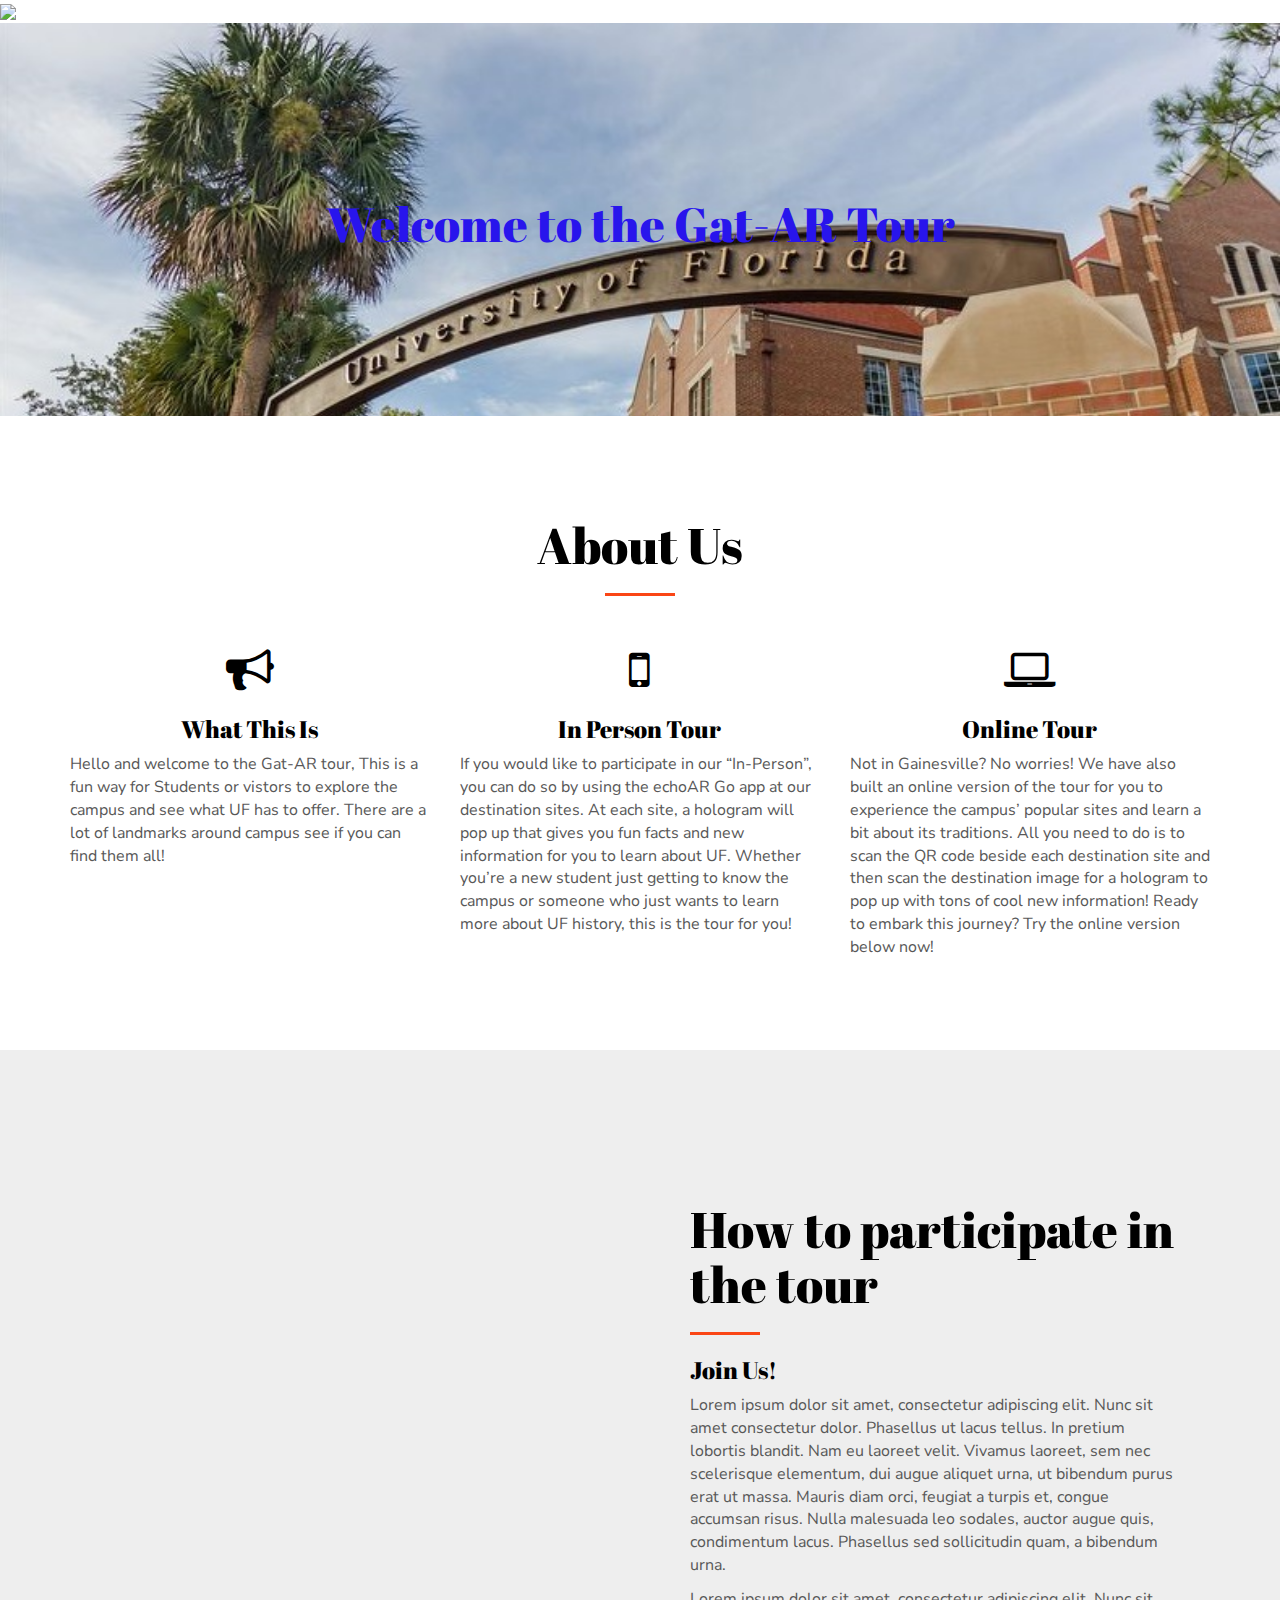
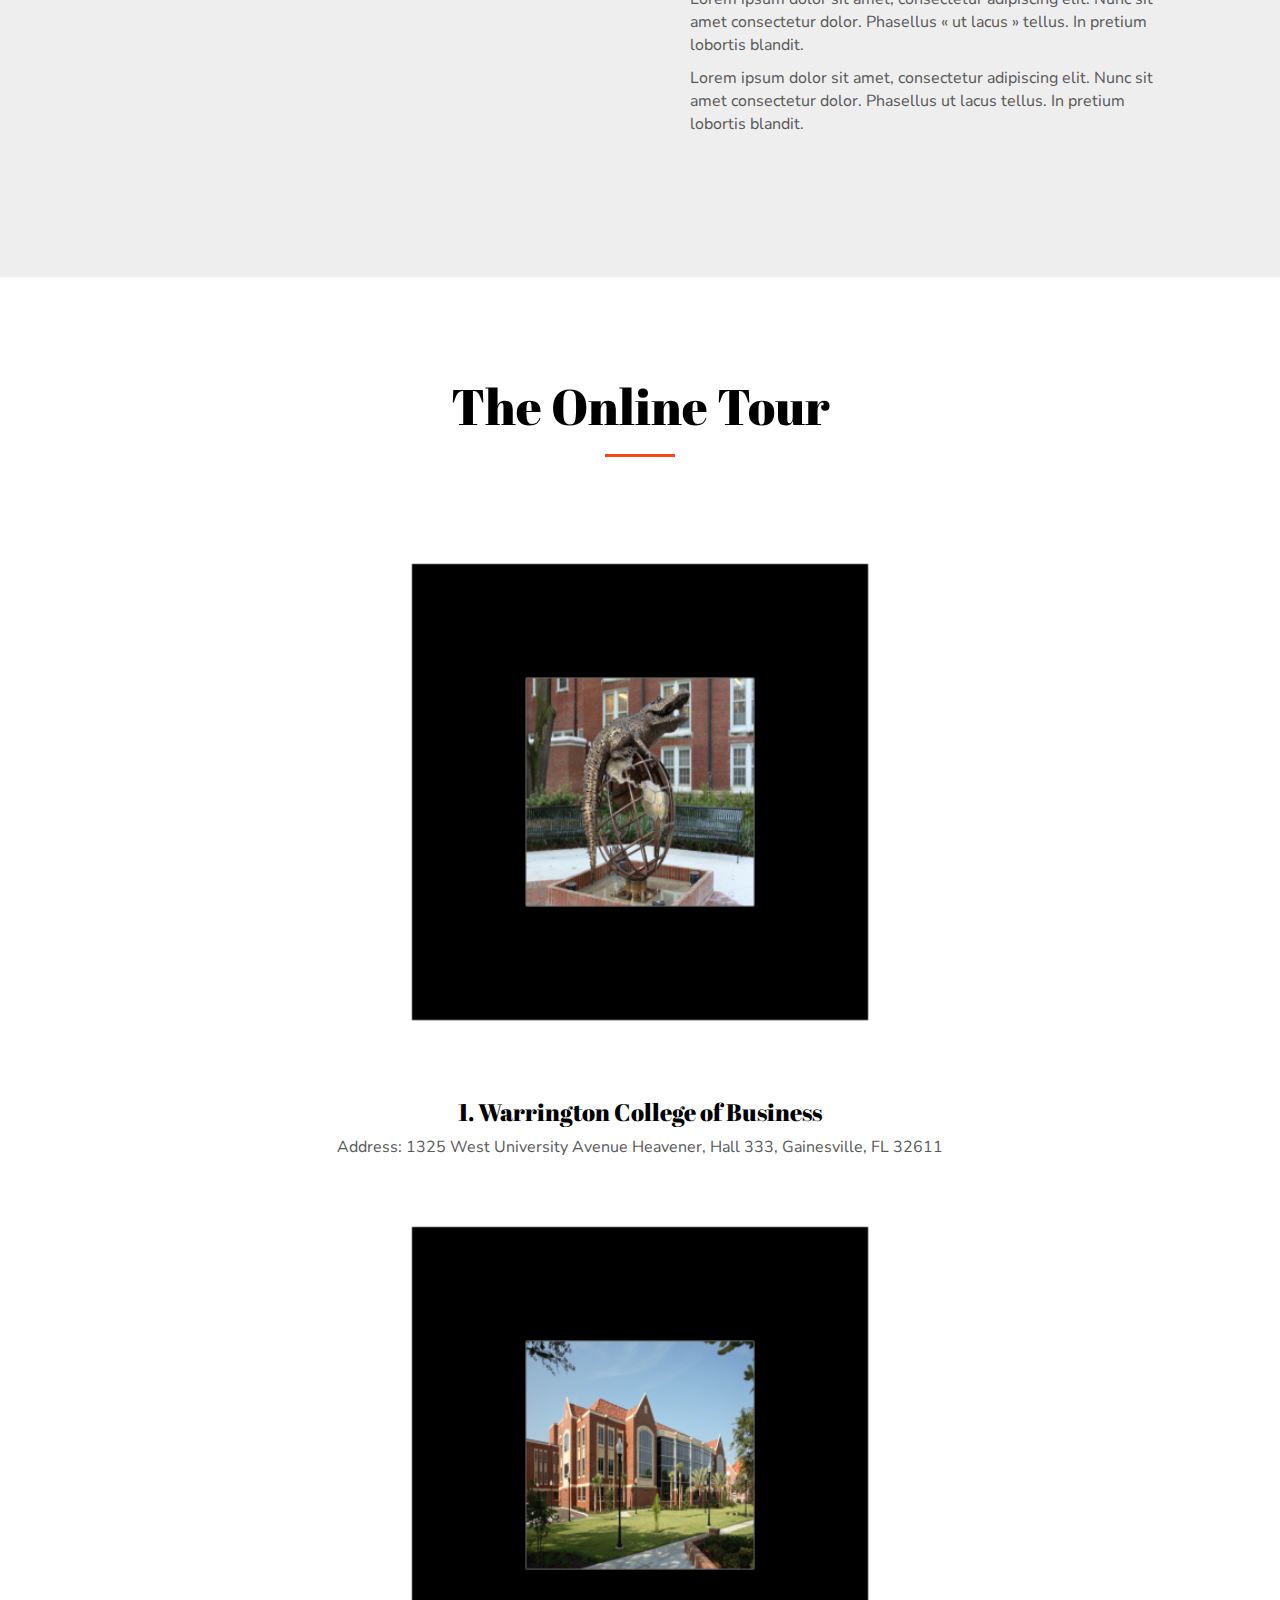
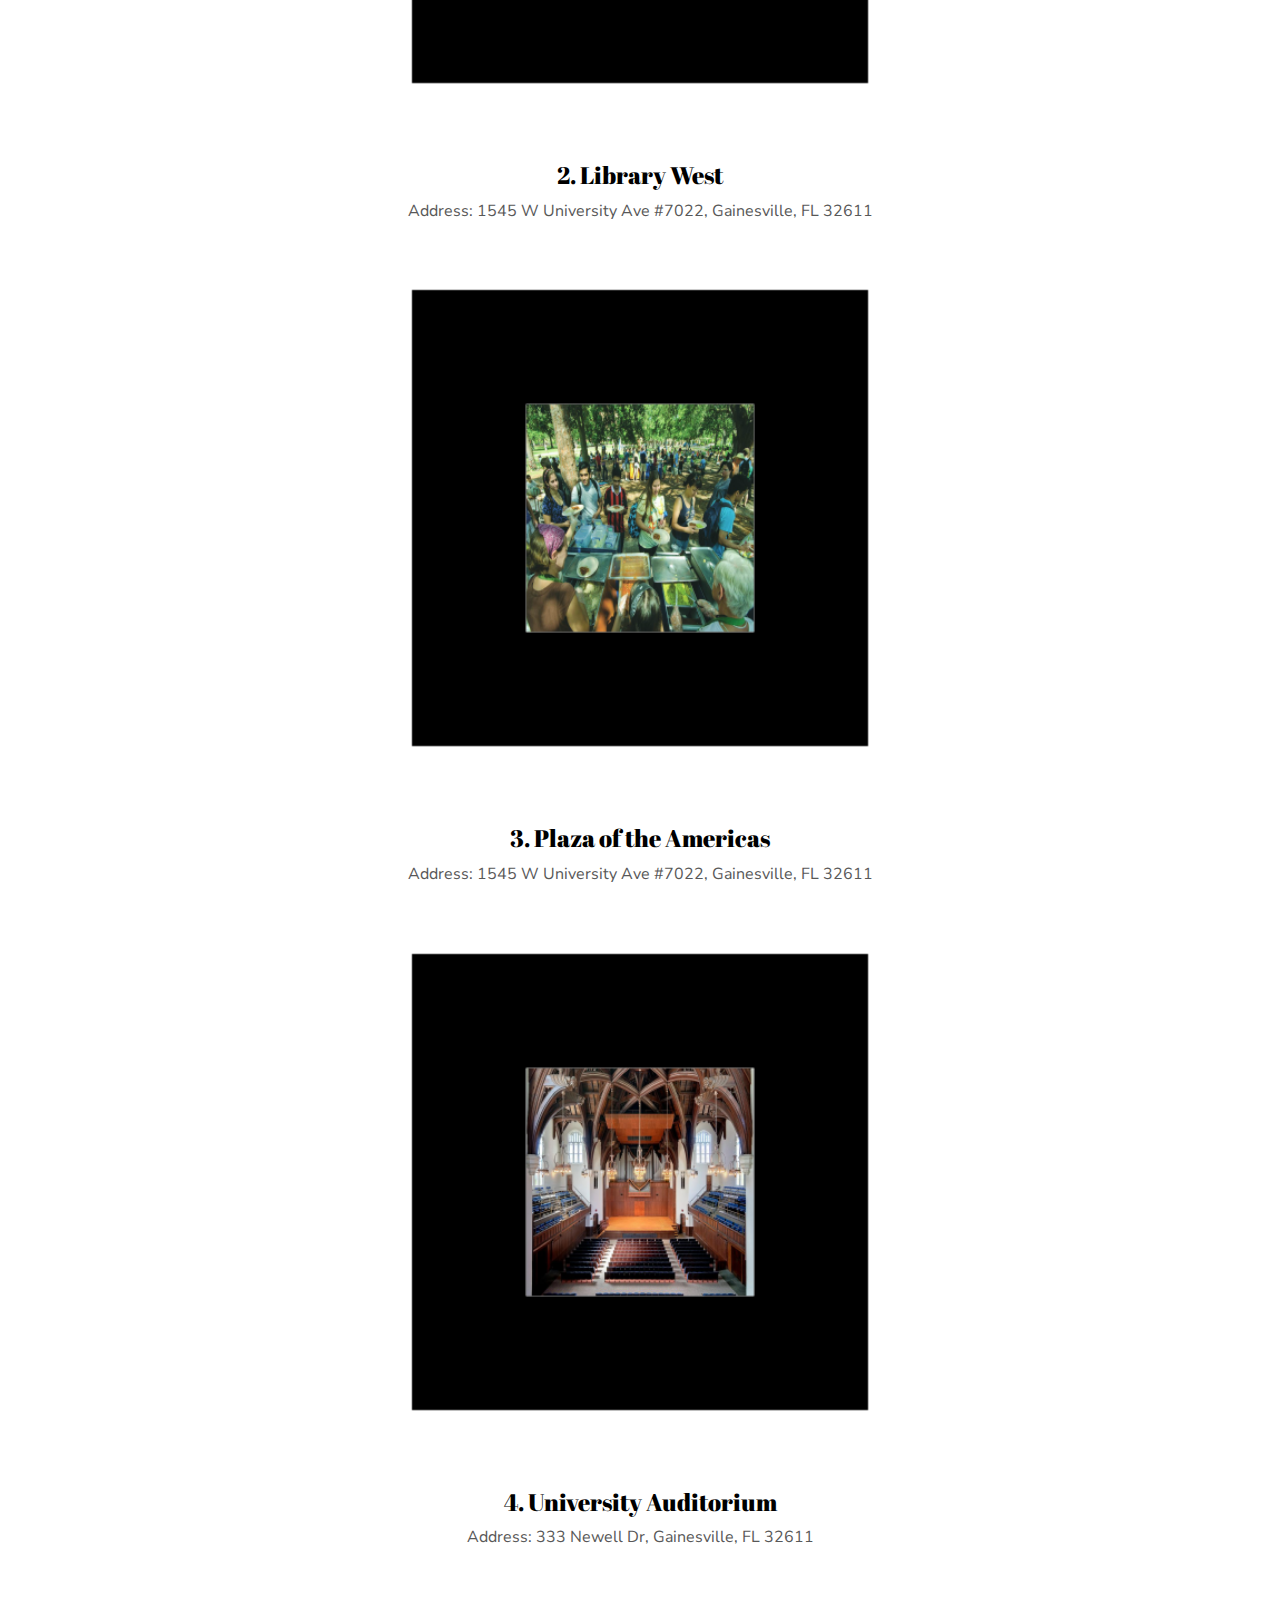
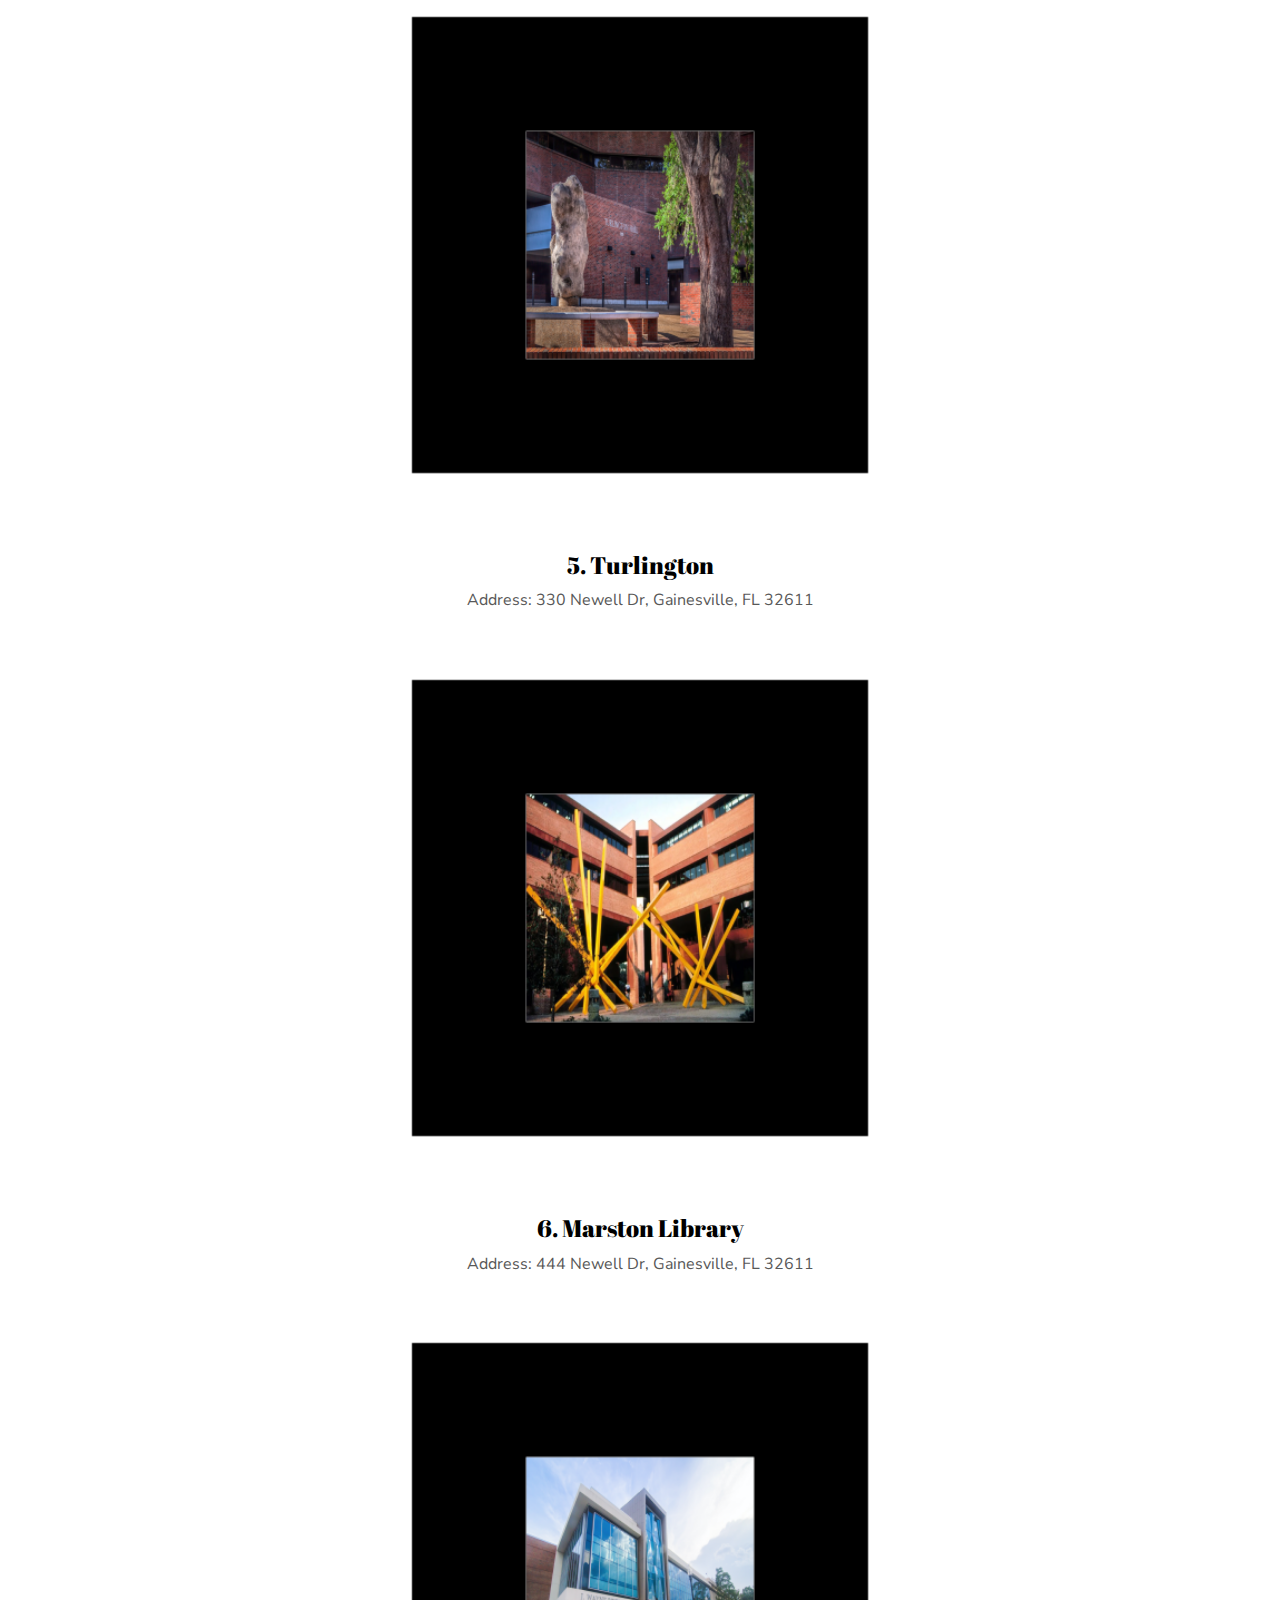
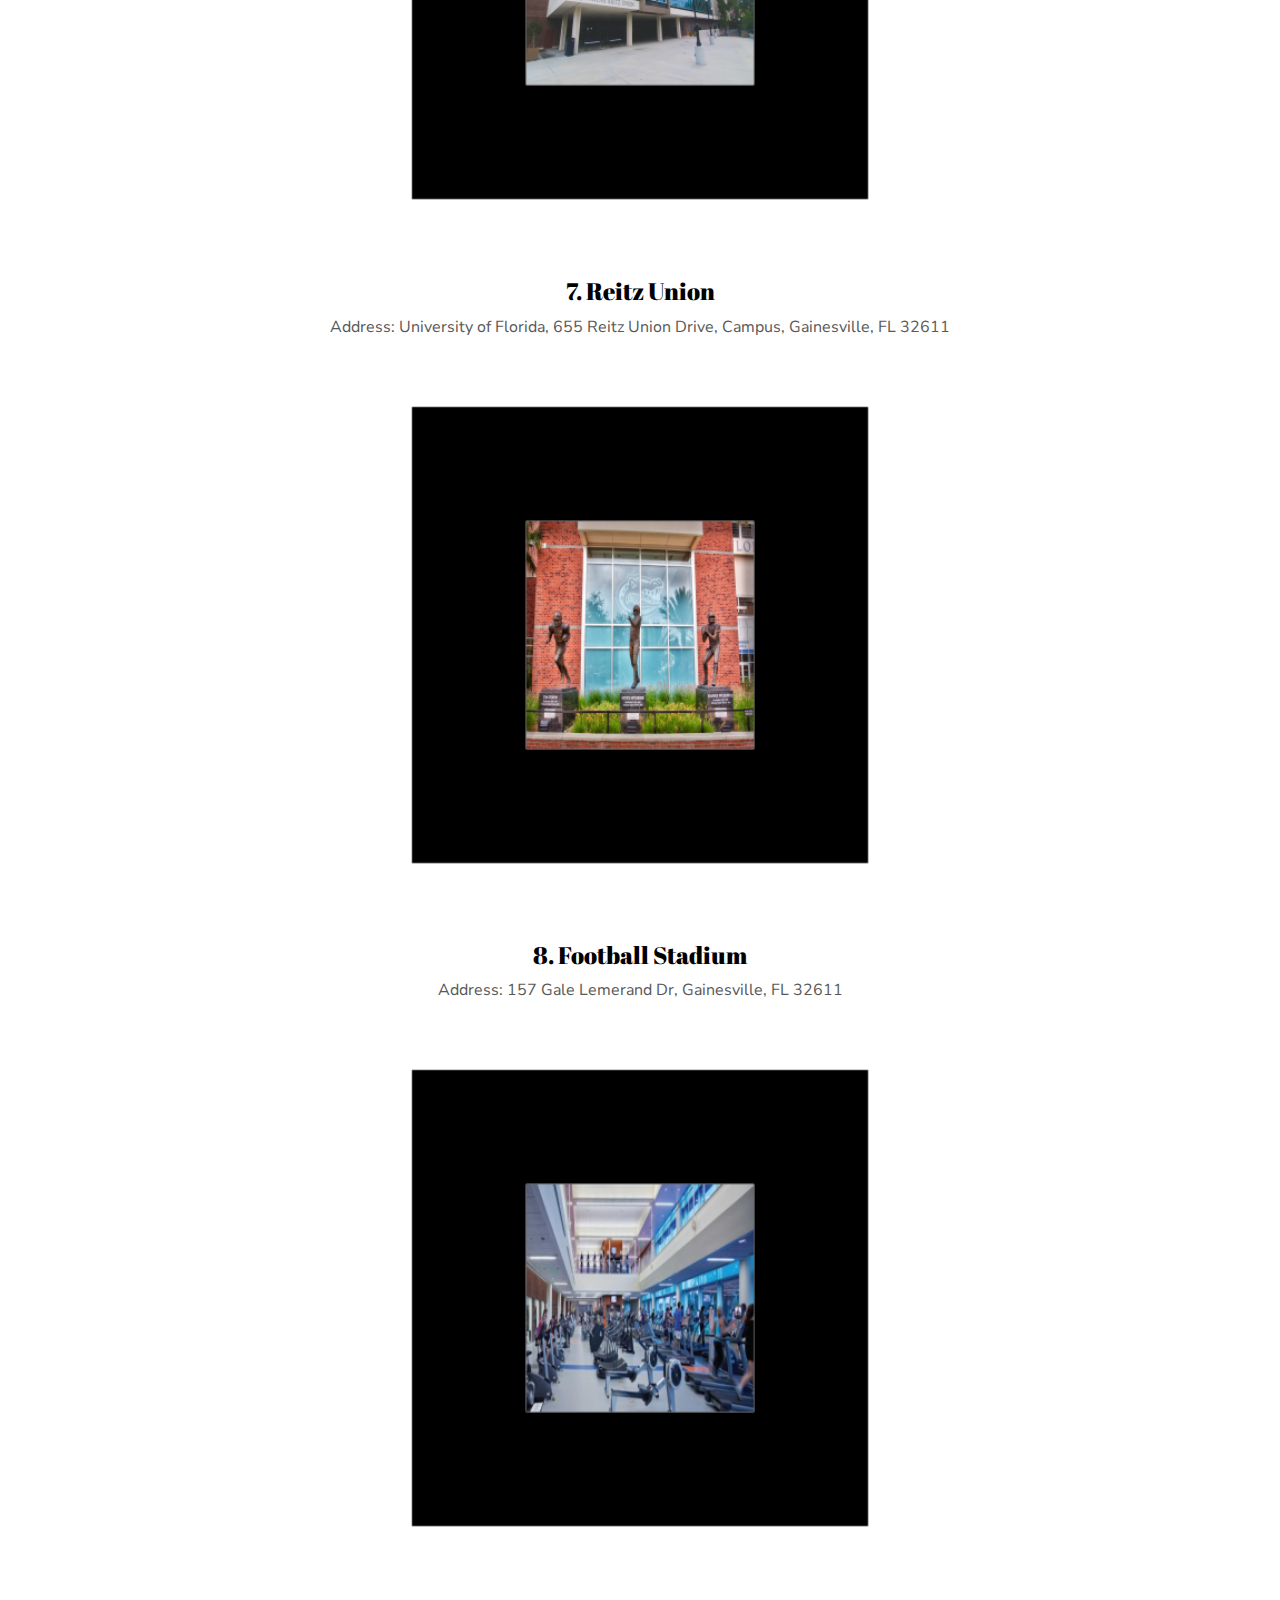
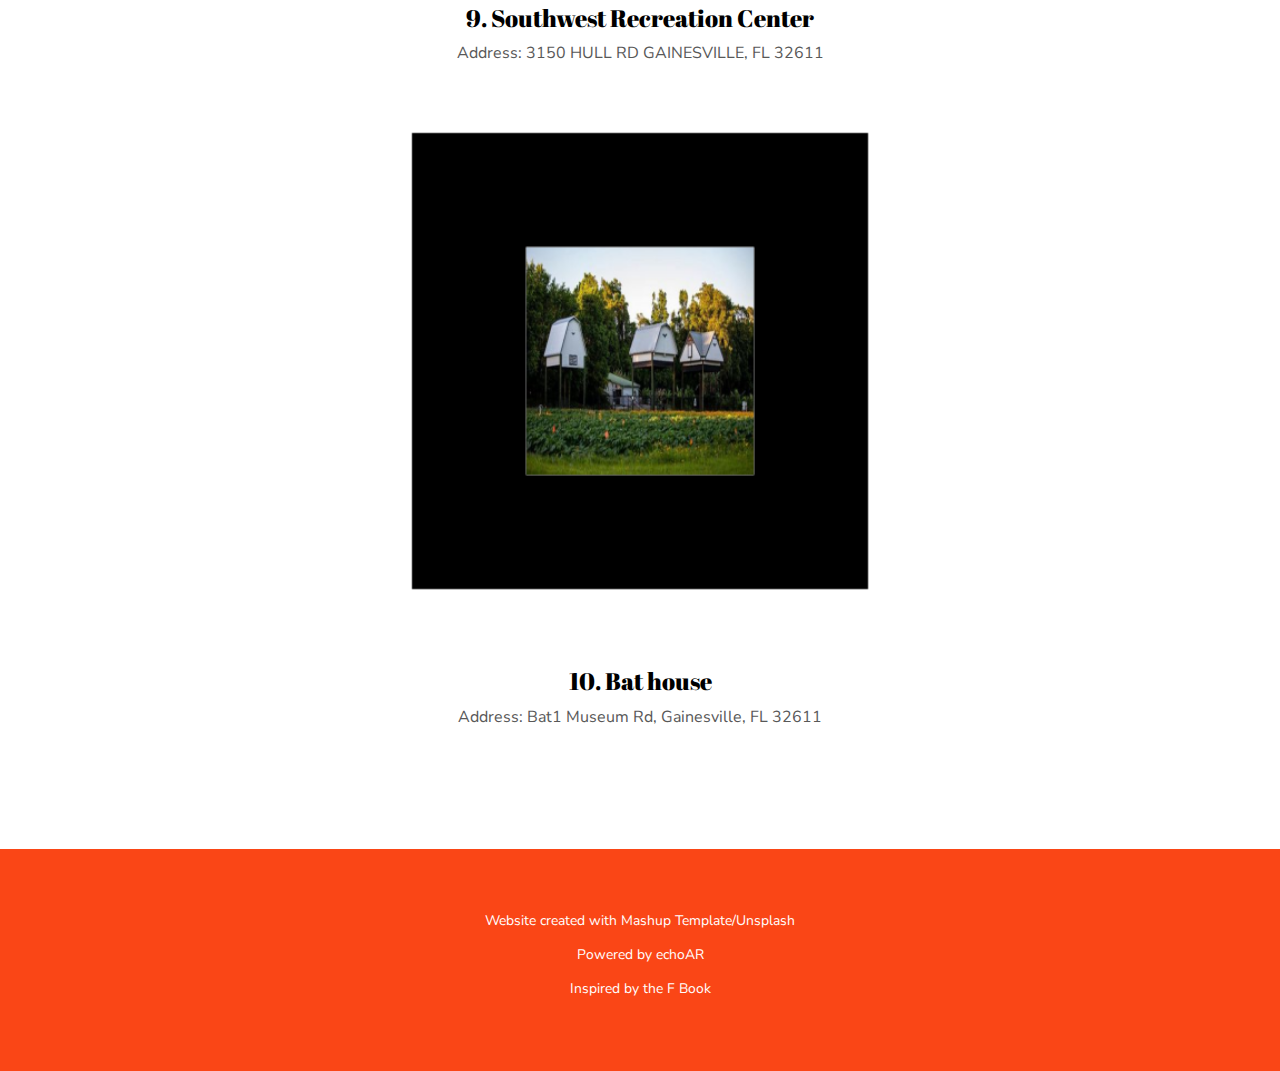
==== index.html @ 2f839413 "Merge branch 'main' of https://github.com/Xzaviard/xzaviard.github.io into main" ====
<!-- Add your content of head and header -->
<!DOCTYPE html>
<html lang="en">

<head>
    <meta charset="UTF-8">
    <meta content="IE=edge" http-equiv="X-UA-Compatible">
    <meta content="width=device-width,initial-scale=1" name="viewport">
    <meta content="description" name="description">
    <meta name="google" content="notranslate" />
    <meta content="Mashup templates have been developped by Orson.io team" name="author">

    <!-- Disable tap highlight on IE -->
    <meta name="msapplication-tap-highlight" content="no">

    <link href="./assets/apple-touch-icon.png" rel="apple-touch-icon">
    <link href="./assets/favicon.ico" rel="icon">

    <title>Gat-Ar Tour</title>

    <link href="./main.97292821.css" rel="stylesheet">
</head>

<body>

    <!-- Add your content of header -->
    <header>
    </header>
    <img src="Uf map.jpg" usemap="#image-map">
    <map name="image-map">
        <area target="" alt="one" title="one" href="www.google.com" coords="1407,14,NaN" shape="circle">
        <area target="" alt="two" title="two" href="" coords="1492,13,NaN" shape="circle">
        <area target="" alt="three" title="three" href="" coords="1406,61,NaN" shape="circle">
        <area target="" alt="four" title="four" href="" coords="1406,118,NaN" shape="circle">
        <area target="" alt="five" title="five" href="" coords="1327,130,NaN" shape="circle">
        <area target="" alt="six" title="six" href="" coords="1349,168,NaN" shape="circle">
        <area target="" alt="seven" title="seven" href="" coords="1170,324,NaN" shape="circle">
        <area target="" alt="eight" title="eight" href="" coords="1132,69,NaN" shape="circle">
        <area target="" alt="nine" title="nine" href="" coords="212,715,NaN" shape="circle">
        <area target="" alt="ten" title="ten" href="" coords="475,362,NaN" shape="circle">
    </map>

    <!-- Add your site or app content here -->
    <div class="background-image-container white-text-container"
        style="background-image: url('./assets/images/img-05.jpg')">
        <div class="overlay"></div>
        <div class="container">
            <div class="row">
                <div class="col-xs-12">
                    <h1 style="color:#2815EC;" class="titletext"> Welcome to the Gat-AR Tour </h1>
                </div>
            </div>
        </div>
    </div>

    <div class="section-container">
        <div class="container">
            <div class="row">
                <div class="col-xs-12 col-md-12 section-container-spacer">
                    <h2 class="text-center">About Us</h2>
                </div>
            </div>
            <div class="row">
                <div class="col-xs-12 col-md-4">
                    <div class="fa-container">
                        <i class="fa fa-bullhorn fa-3x" aria-hidden="true"></i>
                    </div>
                    <h3 class="text-center">What This Is</h3>
                    <p>Hello and welcome to the Gat-AR tour, This is a fun way for Students or vistors to explore the
                        campus and see what UF has to offer. There are a lot of landmarks around campus see if you can
                        find them all!</p>
                </div>

                <div class="col-xs-12 col-md-4">
                    <div class="fa-container">
                        <i class="fa fa-mobile fa-3x" aria-hidden="true"></i>
                    </div>
                    <h3 class="text-center">In Person Tour</h3>
                    <p>If you would like to participate in our “In-Person”, you can do so by using the echoAR Go app at
                        our destination sites.
                        At each site, a hologram will pop up that gives you fun facts and new information for you to
                        learn about UF.
                        Whether you’re a new student just getting to know the campus or someone who just wants to learn
                        more about UF history, this is the tour for you! </p>
                </div>
                <div class="col-xs-12 col-md-4">
                    <div class="fa-container">
                        <i class="fa fa-laptop fa-3x" aria-hidden="true"></i>
                    </div>
                    <h3 class="text-center">Online Tour</h3>
                    <p>Not in Gainesville? No worries! We have also built an online version of the tour for you to
                        experience the campus’ popular sites and learn a bit about its traditions.
                        All you need to do is to scan the QR code beside each destination site and then scan the
                        destination image for a hologram to pop up with tons of cool new information!
                        Ready to embark this journey? Try the online version below now!
                    </p>
                </div>
            </div>
        </div>
    </div>

    <div class="section-container section-half-background-image-container">
        <div class="image-column UFmap" style="background-image: url(image-map)"></div>
        
        <div class="container">
            <div class="row">
                <div class="col-md-6 col-md-offset-6 text-column">
                    <h2>How to participate in the tour</h2>
                    <h3>Join Us!</h3>
                    <p>Lorem ipsum dolor sit amet, consectetur adipiscing elit. Nunc sit amet consectetur dolor.
                        Phasellus ut
                        lacus tellus. In pretium lobortis blandit. Nam eu laoreet velit. Vivamus laoreet, sem nec
                        scelerisque
                        elementum, dui augue aliquet urna, ut bibendum purus erat ut massa. Mauris diam orci, feugiat a
                        turpis
                        et, congue accumsan risus. Nulla malesuada leo sodales, auctor augue quis, condimentum lacus.
                        Phasellus
                        sed sollicitudin quam, a bibendum urna.</p>
                    <p>Lorem ipsum dolor sit amet, consectetur adipiscing elit. Nunc sit amet consectetur dolor.
                        Phasellus «
                        ut lacus » tellus. In pretium lobortis blandit.</p>
                    <p>Lorem ipsum dolor sit amet, consectetur adipiscing elit. Nunc sit amet consectetur dolor.
                        Phasellus ut
                        lacus tellus. In pretium lobortis blandit.</p>

                </div>
            </div>
        </div>
    </div>



    <div class="section-container">
        <div class="container">
            <div class="row">
                <div class="col-xs-12 col-md-12 section-container-spacer">
                    <h2 class="text-center">The Online Tour</h2>
                </div>
            </div>
            <div class="row">
                <div class="col-xs-12 col-md-12">
                    <div class="imagecontainer center">
                        <img src="assets/images/marker_ubiquity.png" alt="Avatar" class="marker">
                        <div class="overlay center">
                            <img src="./assets/images/qrcodeubiquity.png" class="marker">
                        </div>
                    </div>
                    <h3 class="text-center">1. Warrington College of Business</h3>
                    <p class="text-center">Address: 1325 West University Avenue Heavener, Hall 333, Gainesville, FL
                        32611</p>
                </div>
                <div class="col-xs-12 col-md-12">
                    <div class="imagecontainer center">
                        <img src="assets/images/marker_library west.png" alt="Avatar" class="marker">
                        <div class="overlay center">
                            <img src="./assets/images/qrcodelibrarywest.png" class="marker">
                        </div>
                    </div>
                    <h3 class="text-center">2. Library West</h3>
                    <p class="text-center">Address: 1545 W University Ave #7022, Gainesville, FL 32611</p>
                </div>
                <div class="col-xs-12 col-md-12">
                    <div class="imagecontainer center">
                        <img src="assets/images/marker_hare krishna.jpg" alt="Avatar" class="marker">
                        <div class="overlay center">
                            <img src="./assets/images/qrcodeplaza.png" class="marker">
                        </div>
                    </div>
                    <h3 class="text-center">3. Plaza of the Americas</h3>
                    <p class="text-center">Address: 1545 W University Ave #7022, Gainesville, FL 32611</p>
                </div>
                <div class="col-xs-12 col-md-12">
                    <div class="imagecontainer center">
                        <img src="assets/images/marker_university audit.png" alt="Avatar" class="marker">
                        <div class="overlay center">
                            <img src="./assets/images/qrcodeuniversityaudit.png" class="marker">
                        </div>
                    </div>
                    <h3 class="text-center">4. University Auditorium</h3>
                    <p class="text-center">Address: 333 Newell Dr, Gainesville, FL 32611</p>
                </div>
                <div class="col-xs-12 col-md-12">
                    <div class="imagecontainer center">
                        <img src="assets/images/marker_turling.png" alt="Avatar" class="marker">
                        <div class="overlay center">
                            <img src="./assets/images/qrcodeturling.png" class="marker">
                        </div>
                    </div>
                    <h3 class="text-center">5. Turlington</h3>
                    <p class="text-center">Address: 330 Newell Dr, Gainesville, FL 32611</p>
                </div>
                <div class="col-xs-12 col-md-12">
                    <div class="imagecontainer center">
                        <img src="assets/images/marker_fries.png" alt="Avatar" class="marker">
                        <div class="overlay center">
                            <img src="./assets/images/qrcodefries.png" class="marker">
                        </div>
                    </div>
                    <h3 class="text-center">6. Marston Library</h3>
                    <p class="text-center">Address: 444 Newell Dr, Gainesville, FL 32611</p>
                </div>
                <div class="col-xs-12 col-md-12">
                    <div class="imagecontainer center">
                        <img src="assets/images/marker_Reitz unions.png" alt="Avatar" class="marker">
                        <div class="overlay center">
                            <img src="./assets/images/qrcodereitz.png" class="marker">
                        </div>
                    </div>
                    <h3 class="text-center">7. Reitz Union</h3>
                    <p class="text-center">Address: University of Florida, 655 Reitz Union Drive, Campus, Gainesville,
                        FL 32611</p>
                </div>
                <div class="col-xs-12 col-md-12">
                    <div class="imagecontainer center">
                        <img src="assets/images/marker_heismann.png" alt="Avatar" class="marker">
                        <div class="overlay center">
                            <img src="./assets/images/qrcodeheismann.png" class="marker">
                        </div>
                    </div>
                    <h3 class="text-center">8. Football Stadium</h3>
                    <p class="text-center">Address: 157 Gale Lemerand Dr, Gainesville, FL 32611</p>
                </div>
                <div class="col-xs-12 col-md-12">
                    <div class="imagecontainer center">
                        <img src="assets/images/marker_southwest.png" alt="Avatar" class="marker">
                        <div class="overlay center">
                            <img src="./assets/images/qrcodesouthwest.png" class="marker">
                        </div>
                    </div>
                    <h3 class="text-center">9. Southwest Recreation Center</h3>
                    <p class="text-center">Address: 3150 HULL RD GAINESVILLE, FL 32611</p>
                </div>
                <div class="col-xs-12 col-md-12">
                    <div class="imagecontainer center">
                        <img src="assets/images/marker_bathouse.png" alt="Avatar" class="marker">
                        <div class="overlay center">
                            <img src="./assets/images/qrcodebathouse.png" class="marker">
                        </div>
                    </div>
                    <h3 class="text-center">10. Bat house</h3>
                    <p class="text-center">Address: Bat1 Museum Rd, Gainesville, FL 32611</p>
                </div>
            </div>
        </div>
    </div>

    <footer class="footer-container white-text-container">
        <div class="container">
            <div class="row footertext">
                <div>
                    <p><small>Website created with <a href="http://www.mashup-template.com/"
                                title="Create website with free html template">Mashup Template</a>/<a
                                href="https://www.unsplash.com/" title="Beautiful Free Images">Unsplash</a></small></p>
                    <p><small>Powered by echoAR</small></p>
                    <p><small>Inspired by the F Book</small></p>
                </div>
            </div>
        </div>
    </footer>


    <script type="text/javascript" src="./main.faaf51f9.js"></script>
---- main.97292821.css ----
@import url(https://fonts.googleapis.com/css?family=Abril+Fatface|Lato|Nunito+Sans:400,600);@import url(https://maxcdn.bootstrapcdn.com/font-awesome/4.7.0/css/font-awesome.min.css);/*!
 * Bootstrap v3.3.7 (http://getbootstrap.com)
 * Copyright 2011-2016 Twitter, Inc.
 * Licensed under MIT (https://github.com/twbs/bootstrap/blob/master/LICENSE)
 */
html{font-family:sans-serif;-ms-text-size-adjust:100%;-webkit-text-size-adjust:100%}body{margin:0}article,aside,details,figcaption,figure,footer,header,hgroup,main,menu,nav,section,summary{display:block}audio,canvas,progress,video{display:inline-block;vertical-align:baseline}audio:not([controls]){display:none;height:0}[hidden],template{display:none}a{background-color:transparent}a:active,a:hover{outline:0}abbr[title]{border-bottom:1px dotted}b,strong{font-weight:700}dfn{font-style:italic}h1{font-size:2em;margin:.67em 0}mark{background:#ff0;color:#000}small{font-size:80%}sub,sup{font-size:75%;line-height:0;position:relative;vertical-align:baseline}sup{top:-.5em}sub{bottom:-.25em}img{border:0}svg:not(:root){overflow:hidden}figure{margin:1em 40px}hr{box-sizing:content-box;height:0}pre{overflow:auto}code,kbd,pre,samp{font-family:monospace,monospace;font-size:1em}button,input,optgroup,select,textarea{color:inherit;font:inherit;margin:0}button{overflow:visible}button,select{text-transform:none}button,html input[type=button],input[type=reset],input[type=submit]{-webkit-appearance:button;cursor:pointer}button[disabled],html input[disabled]{cursor:default}button::-moz-focus-inner,input::-moz-focus-inner{border:0;padding:0}input{line-height:normal}input[type=checkbox],input[type=radio]{box-sizing:border-box;padding:0}input[type=number]::-webkit-inner-spin-button,input[type=number]::-webkit-outer-spin-button{height:auto}input[type=search]{-webkit-appearance:textfield;box-sizing:content-box}input[type=search]::-webkit-search-cancel-button,input[type=search]::-webkit-search-decoration{-webkit-appearance:none}fieldset{border:1px solid silver;margin:0 2px;padding:.35em .625em .75em}textarea{overflow:auto}optgroup{font-weight:700}table{border-collapse:collapse;border-spacing:0}td,th{padding:0}

@media print{*,:after,:before{background:transparent!important;color:#000!important;box-shadow:none!important;text-shadow:none!important}a,a:visited{text-decoration:underline}a[href]:after{content:" (" attr(href) ")"}abbr[title]:after{content:" (" attr(title) ")"}a[href^="#"]:after,a[href^="javascript:"]:after{content:""}blockquote,pre{border:1px solid #999;page-break-inside:avoid}thead{display:table-header-group}img,tr{page-break-inside:avoid}img{max-width:100%!important}h2,h3,p{orphans:3;widows:3}h2,h3{page-break-after:avoid}.navbar{display:none}.btn>.caret,.dropup>.btn>.caret{border-top-color:#000!important}.label{border:1px solid #000}.table{border-collapse:collapse!important}.table td,.table th{background-color:#fff!important}.table-bordered td,.table-bordered th{border:1px solid #ddd!important}}*,:after,:before{-webkit-box-sizing:border-box;-moz-box-sizing:border-box;box-sizing:border-box}html{font-size:10px;-webkit-tap-highlight-color:transparent}body{font-family:Nunito Sans,Helvetica,Arial,sans-serif;font-size:16px;line-height:1.42857;color:#585858;background-color:#fff}button,input,select,textarea{font-family:inherit;font-size:inherit;line-height:inherit}a{color:#8acfc5;text-decoration:none}a:focus,a:hover{color:#54b9aa;text-decoration:underline}a:focus{outline:5px auto -webkit-focus-ring-color;outline-offset:-2px}figure{margin:0}img{vertical-align:middle}.img-responsive{display:block;max-width:100%;height:auto}.img-rounded{border-radius:4px}.img-thumbnail{padding:4px;line-height:1.42857;background-color:#fff;border:1px solid #ddd;border-radius:2px;-webkit-transition:all .2s ease-in-out;-o-transition:all .2s ease-in-out;transition:all .2s ease-in-out;display:inline-block;max-width:100%;height:auto}.img-circle{border-radius:50%}hr{margin-top:22px;margin-bottom:22px;border:0;border-top:1px solid #eee}.sr-only{position:absolute;width:1px;height:1px;margin:-1px;padding:0;overflow:hidden;clip:rect(0,0,0,0);border:0}.sr-only-focusable:active,.sr-only-focusable:focus{position:static;width:auto;height:auto;margin:0;overflow:visible;clip:auto}[role=button]{cursor:pointer}.h1,.h2,.h3,.h4,.h5,.h6,h1,h2,h3,h4,h5,h6{font-family:Abril Fatface,Times New Roman,Times,serif;font-weight:500;line-height:1.1;color:#000}.h1 .small,.h1 small,.h2 .small,.h2 small,.h3 .small,.h3 small,.h4 .small,.h4 small,.h5 .small,.h5 small,.h6 .small,.h6 small,h1 .small,h1 small,h2 .small,h2 small,h3 .small,h3 small,h4 .small,h4 small,h5 .small,h5 small,h6 .small,h6 small{font-weight:400;line-height:1;color:#777}.h1,.h2,.h3,h1,h2,h3{margin-top:22px;margin-bottom:11px}.h1 .small,.h1 small,.h2 .small,.h2 small,.h3 .small,.h3 small,h1 .small,h1 small,h2 .small,h2 small,h3 .small,h3 small{font-size:65%}.h4,.h5,.h6,h4,h5,h6{margin-top:11px;margin-bottom:11px}.h4 .small,.h4 small,.h5 .small,.h5 small,.h6 .small,.h6 small,h4 .small,h4 small,h5 .small,h5 small,h6 .small,h6 small{font-size:75%}.h1,h1{font-size:90px}.h2,h2{font-size:50px}.h3,h3{font-size:24px}.h4,.h5,h4,h5{font-size:18px}.h6,h6{font-size:16px}p{margin:0 0 11px}.lead{margin-bottom:22px;font-size:18px;font-weight:300;line-height:1.4}@media (min-width:768px){.lead{font-size:24px}}.small,small{font-size:87%}.mark,mark{background-color:#fcf8e3;padding:.2em}.text-left{text-align:left}.text-right{text-align:right}.text-center{text-align:center}.text-justify{text-align:justify}.text-nowrap{white-space:nowrap}.text-lowercase{text-transform:lowercase}.initialism,.text-uppercase{text-transform:uppercase}.text-capitalize{text-transform:capitalize}.text-muted{color:#777}.text-primary{color:#8acfc5}a.text-primary:focus,a.text-primary:hover{color:#66c0b3}.text-success{color:#fff}a.text-success:focus,a.text-success:hover{color:#e6e6e6}.text-info{color:#31708f}a.text-info:focus,a.text-info:hover{color:#245269}.text-warning{color:#8a6d3b}a.text-warning:focus,a.text-warning:hover{color:#66512c}.text-danger{color:#fff}a.text-danger:focus,a.text-danger:hover{color:#e6e6e6}.bg-primary{color:#fff;background-color:#8acfc5}a.bg-primary:focus,a.bg-primary:hover{background-color:#66c0b3}.bg-success{background-color:#409ede}a.bg-success:focus,a.bg-success:hover{background-color:#2385c8}.bg-info{background-color:#d9edf7}a.bg-info:focus,a.bg-info:hover{background-color:#afd9ee}.bg-warning{background-color:#fcf8e3}a.bg-warning:focus,a.bg-warning:hover{background-color:#f7ecb5}.bg-danger{background-color:#ec3737}a.bg-danger:focus,a.bg-danger:hover{background-color:#db1515}.page-header{padding-bottom:10px;margin:44px 0 22px;border-bottom:1px solid #eee}ol,ul{margin-top:0;margin-bottom:11px}ol ol,ol ul,ul ol,ul ul{margin-bottom:0}.list-inline,.list-unstyled{padding-left:0;list-style:none}.list-inline{margin-left:-5px}.list-inline>li{display:inline-block;padding-left:5px;padding-right:5px}dl{margin-top:0;margin-bottom:22px}dd,dt{line-height:1.42857}dt{font-weight:700}dd{margin-left:0}.dl-horizontal dd:after,.dl-horizontal dd:before{content:" ";display:table}.dl-horizontal dd:after{clear:both}@media (min-width:768px){.dl-horizontal dt{float:left;width:160px;clear:left;text-align:right;overflow:hidden;text-overflow:ellipsis;white-space:nowrap}.dl-horizontal dd{margin-left:180px}}abbr[data-original-title],abbr[title]{cursor:help;border-bottom:1px dotted #777}.initialism{font-size:90%}blockquote{padding:11px 22px;margin:0 0 22px;font-size:20px;border-left:5px solid #eee}blockquote ol:last-child,blockquote p:last-child,blockquote ul:last-child{margin-bottom:0}blockquote .small,blockquote footer,blockquote small{display:block;font-size:80%;line-height:1.42857;color:#777}blockquote .small:before,blockquote footer:before,blockquote small:before{content:"\2014   \A0"}.blockquote-reverse,blockquote.pull-right{padding-right:15px;padding-left:0;border-right:5px solid #eee;border-left:0;text-align:right}.blockquote-reverse .small:before,.blockquote-reverse footer:before,.blockquote-reverse small:before,blockquote.pull-right .small:before,blockquote.pull-right footer:before,blockquote.pull-right small:before{content:""}.blockquote-reverse .small:after,.blockquote-reverse footer:after,.blockquote-reverse small:after,blockquote.pull-right .small:after,blockquote.pull-right footer:after,blockquote.pull-right small:after{content:"\A0   \2014"}address{margin-bottom:22px;font-style:normal;line-height:1.42857}code,kbd,pre,samp{font-family:Menlo,Monaco,Consolas,Courier New,monospace}code{color:#c7254e;background-color:#f9f2f4}code,kbd{padding:2px 4px;font-size:90%;border-radius:2px}kbd{color:#fff;background-color:#333;box-shadow:inset 0 -1px 0 rgba(0,0,0,.25)}kbd kbd{padding:0;font-size:100%;font-weight:700;box-shadow:none}pre{display:block;padding:10.5px;margin:0 0 11px;font-size:15px;line-height:1.42857;word-break:break-all;word-wrap:break-word;color:#333;background-color:#f5f5f5;border:1px solid #ccc;border-radius:2px}pre code{padding:0;font-size:inherit;color:inherit;white-space:pre-wrap;background-color:transparent;border-radius:0}.pre-scrollable{max-height:340px;overflow-y:scroll}.container{margin-right:auto;margin-left:auto;padding-left:15px;padding-right:15px}.container:after,.container:before{content:" ";display:table}.container:after{clear:both}@media (min-width:768px){.container{width:750px}}@media (min-width:992px){.container{width:970px}}@media (min-width:1200px){.container{width:1170px}}.container-fluid{margin-right:auto;margin-left:auto;padding-left:15px;padding-right:15px}.container-fluid:after,.container-fluid:before{content:" ";display:table}.container-fluid:after{clear:both}.row{margin-left:-15px;margin-right:-15px}.row:after,.row:before{content:" ";display:table}.row:after{clear:both}.col-lg-1,.col-lg-2,.col-lg-3,.col-lg-4,.col-lg-5,.col-lg-6,.col-lg-7,.col-lg-8,.col-lg-9,.col-lg-10,.col-lg-11,.col-lg-12,.col-md-1,.col-md-2,.col-md-3,.col-md-4,.col-md-5,.col-md-6,.col-md-7,.col-md-8,.col-md-9,.col-md-10,.col-md-11,.col-md-12,.col-sm-1,.col-sm-2,.col-sm-3,.col-sm-4,.col-sm-5,.col-sm-6,.col-sm-7,.col-sm-8,.col-sm-9,.col-sm-10,.col-sm-11,.col-sm-12,.col-xs-1,.col-xs-2,.col-xs-3,.col-xs-4,.col-xs-5,.col-xs-6,.col-xs-7,.col-xs-8,.col-xs-9,.col-xs-10,.col-xs-11,.col-xs-12{position:relative;min-height:1px;padding-left:15px;padding-right:15px}.col-xs-1,.col-xs-2,.col-xs-3,.col-xs-4,.col-xs-5,.col-xs-6,.col-xs-7,.col-xs-8,.col-xs-9,.col-xs-10,.col-xs-11,.col-xs-12{float:left}.col-xs-1{width:8.33333%}.col-xs-2{width:16.66667%}.col-xs-3{width:25%}.col-xs-4{width:33.33333%}.col-xs-5{width:41.66667%}.col-xs-6{width:50%}.col-xs-7{width:58.33333%}.col-xs-8{width:66.66667%}.col-xs-9{width:75%}.col-xs-10{width:83.33333%}.col-xs-11{width:91.66667%}.col-xs-12{width:100%}.col-xs-pull-0{right:auto}.col-xs-pull-1{right:8.33333%}.col-xs-pull-2{right:16.66667%}.col-xs-pull-3{right:25%}.col-xs-pull-4{right:33.33333%}.col-xs-pull-5{right:41.66667%}.col-xs-pull-6{right:50%}.col-xs-pull-7{right:58.33333%}.col-xs-pull-8{right:66.66667%}.col-xs-pull-9{right:75%}.col-xs-pull-10{right:83.33333%}.col-xs-pull-11{right:91.66667%}.col-xs-pull-12{right:100%}.col-xs-push-0{left:auto}.col-xs-push-1{left:8.33333%}.col-xs-push-2{left:16.66667%}.col-xs-push-3{left:25%}.col-xs-push-4{left:33.33333%}.col-xs-push-5{left:41.66667%}.col-xs-push-6{left:50%}.col-xs-push-7{left:58.33333%}.col-xs-push-8{left:66.66667%}.col-xs-push-9{left:75%}.col-xs-push-10{left:83.33333%}.col-xs-push-11{left:91.66667%}.col-xs-push-12{left:100%}.col-xs-offset-0{margin-left:0}.col-xs-offset-1{margin-left:8.33333%}.col-xs-offset-2{margin-left:16.66667%}.col-xs-offset-3{margin-left:25%}.col-xs-offset-4{margin-left:33.33333%}.col-xs-offset-5{margin-left:41.66667%}.col-xs-offset-6{margin-left:50%}.col-xs-offset-7{margin-left:58.33333%}.col-xs-offset-8{margin-left:66.66667%}.col-xs-offset-9{margin-left:75%}.col-xs-offset-10{margin-left:83.33333%}.col-xs-offset-11{margin-left:91.66667%}.col-xs-offset-12{margin-left:100%}@media (min-width:768px){.col-sm-1,.col-sm-2,.col-sm-3,.col-sm-4,.col-sm-5,.col-sm-6,.col-sm-7,.col-sm-8,.col-sm-9,.col-sm-10,.col-sm-11,.col-sm-12{float:left}.col-sm-1{width:8.33333%}.col-sm-2{width:16.66667%}.col-sm-3{width:25%}.col-sm-4{width:33.33333%}.col-sm-5{width:41.66667%}.col-sm-6{width:50%}.col-sm-7{width:58.33333%}.col-sm-8{width:66.66667%}.col-sm-9{width:75%}.col-sm-10{width:83.33333%}.col-sm-11{width:91.66667%}.col-sm-12{width:100%}.col-sm-pull-0{right:auto}.col-sm-pull-1{right:8.33333%}.col-sm-pull-2{right:16.66667%}.col-sm-pull-3{right:25%}.col-sm-pull-4{right:33.33333%}.col-sm-pull-5{right:41.66667%}.col-sm-pull-6{right:50%}.col-sm-pull-7{right:58.33333%}.col-sm-pull-8{right:66.66667%}.col-sm-pull-9{right:75%}.col-sm-pull-10{right:83.33333%}.col-sm-pull-11{right:91.66667%}.col-sm-pull-12{right:100%}.col-sm-push-0{left:auto}.col-sm-push-1{left:8.33333%}.col-sm-push-2{left:16.66667%}.col-sm-push-3{left:25%}.col-sm-push-4{left:33.33333%}.col-sm-push-5{left:41.66667%}.col-sm-push-6{left:50%}.col-sm-push-7{left:58.33333%}.col-sm-push-8{left:66.66667%}.col-sm-push-9{left:75%}.col-sm-push-10{left:83.33333%}.col-sm-push-11{left:91.66667%}.col-sm-push-12{left:100%}.col-sm-offset-0{margin-left:0}.col-sm-offset-1{margin-left:8.33333%}.col-sm-offset-2{margin-left:16.66667%}.col-sm-offset-3{margin-left:25%}.col-sm-offset-4{margin-left:33.33333%}.col-sm-offset-5{margin-left:41.66667%}.col-sm-offset-6{margin-left:50%}.col-sm-offset-7{margin-left:58.33333%}.col-sm-offset-8{margin-left:66.66667%}.col-sm-offset-9{margin-left:75%}.col-sm-offset-10{margin-left:83.33333%}.col-sm-offset-11{margin-left:91.66667%}.col-sm-offset-12{margin-left:100%}}@media (min-width:992px){.col-md-1,.col-md-2,.col-md-3,.col-md-4,.col-md-5,.col-md-6,.col-md-7,.col-md-8,.col-md-9,.col-md-10,.col-md-11,.col-md-12{float:left}.col-md-1{width:8.33333%}.col-md-2{width:16.66667%}.col-md-3{width:25%}.col-md-4{width:33.33333%}.col-md-5{width:41.66667%}.col-md-6{width:50%}.col-md-7{width:58.33333%}.col-md-8{width:66.66667%}.col-md-9{width:75%}.col-md-10{width:83.33333%}.col-md-11{width:91.66667%}.col-md-12{width:100%}.col-md-pull-0{right:auto}.col-md-pull-1{right:8.33333%}.col-md-pull-2{right:16.66667%}.col-md-pull-3{right:25%}.col-md-pull-4{right:33.33333%}.col-md-pull-5{right:41.66667%}.col-md-pull-6{right:50%}.col-md-pull-7{right:58.33333%}.col-md-pull-8{right:66.66667%}.col-md-pull-9{right:75%}.col-md-pull-10{right:83.33333%}.col-md-pull-11{right:91.66667%}.col-md-pull-12{right:100%}.col-md-push-0{left:auto}.col-md-push-1{left:8.33333%}.col-md-push-2{left:16.66667%}.col-md-push-3{left:25%}.col-md-push-4{left:33.33333%}.col-md-push-5{left:41.66667%}.col-md-push-6{left:50%}.col-md-push-7{left:58.33333%}.col-md-push-8{left:66.66667%}.col-md-push-9{left:75%}.col-md-push-10{left:83.33333%}.col-md-push-11{left:91.66667%}.col-md-push-12{left:100%}.col-md-offset-0{margin-left:0}.col-md-offset-1{margin-left:8.33333%}.col-md-offset-2{margin-left:16.66667%}.col-md-offset-3{margin-left:25%}.col-md-offset-4{margin-left:33.33333%}.col-md-offset-5{margin-left:41.66667%}.col-md-offset-6{margin-left:50%}.col-md-offset-7{margin-left:58.33333%}.col-md-offset-8{margin-left:66.66667%}.col-md-offset-9{margin-left:75%}.col-md-offset-10{margin-left:83.33333%}.col-md-offset-11{margin-left:91.66667%}.col-md-offset-12{margin-left:100%}}@media (min-width:1200px){.col-lg-1,.col-lg-2,.col-lg-3,.col-lg-4,.col-lg-5,.col-lg-6,.col-lg-7,.col-lg-8,.col-lg-9,.col-lg-10,.col-lg-11,.col-lg-12{float:left}.col-lg-1{width:8.33333%}.col-lg-2{width:16.66667%}.col-lg-3{width:25%}.col-lg-4{width:33.33333%}.col-lg-5{width:41.66667%}.col-lg-6{width:50%}.col-lg-7{width:58.33333%}.col-lg-8{width:66.66667%}.col-lg-9{width:75%}.col-lg-10{width:83.33333%}.col-lg-11{width:91.66667%}.col-lg-12{width:100%}.col-lg-pull-0{right:auto}.col-lg-pull-1{right:8.33333%}.col-lg-pull-2{right:16.66667%}.col-lg-pull-3{right:25%}.col-lg-pull-4{right:33.33333%}.col-lg-pull-5{right:41.66667%}.col-lg-pull-6{right:50%}.col-lg-pull-7{right:58.33333%}.col-lg-pull-8{right:66.66667%}.col-lg-pull-9{right:75%}.col-lg-pull-10{right:83.33333%}.col-lg-pull-11{right:91.66667%}.col-lg-pull-12{right:100%}.col-lg-push-0{left:auto}.col-lg-push-1{left:8.33333%}.col-lg-push-2{left:16.66667%}.col-lg-push-3{left:25%}.col-lg-push-4{left:33.33333%}.col-lg-push-5{left:41.66667%}.col-lg-push-6{left:50%}.col-lg-push-7{left:58.33333%}.col-lg-push-8{left:66.66667%}.col-lg-push-9{left:75%}.col-lg-push-10{left:83.33333%}.col-lg-push-11{left:91.66667%}.col-lg-push-12{left:100%}.col-lg-offset-0{margin-left:0}.col-lg-offset-1{margin-left:8.33333%}.col-lg-offset-2{margin-left:16.66667%}.col-lg-offset-3{margin-left:25%}.col-lg-offset-4{margin-left:33.33333%}.col-lg-offset-5{margin-left:41.66667%}.col-lg-offset-6{margin-left:50%}.col-lg-offset-7{margin-left:58.33333%}.col-lg-offset-8{margin-left:66.66667%}.col-lg-offset-9{margin-left:75%}.col-lg-offset-10{margin-left:83.33333%}.col-lg-offset-11{margin-left:91.66667%}.col-lg-offset-12{margin-left:100%}}table{background-color:transparent}caption{padding-top:8px;padding-bottom:8px;color:#777}caption,th{text-align:left}.table{width:100%;max-width:100%;margin-bottom:22px}.table>tbody>tr>td,.table>tbody>tr>th,.table>tfoot>tr>td,.table>tfoot>tr>th,.table>thead>tr>td,.table>thead>tr>th{padding:8px;line-height:1.42857;vertical-align:top;border-top:1px solid #ddd}.table>thead>tr>th{vertical-align:bottom;border-bottom:2px solid #ddd}.table>caption+thead>tr:first-child>td,.table>caption+thead>tr:first-child>th,.table>colgroup+thead>tr:first-child>td,.table>colgroup+thead>tr:first-child>th,.table>thead:first-child>tr:first-child>td,.table>thead:first-child>tr:first-child>th{border-top:0}.table>tbody+tbody{border-top:2px solid #ddd}.table .table{background-color:#fff}.table-condensed>tbody>tr>td,.table-condensed>tbody>tr>th,.table-condensed>tfoot>tr>td,.table-condensed>tfoot>tr>th,.table-condensed>thead>tr>td,.table-condensed>thead>tr>th{padding:5px}.table-bordered,.table-bordered>tbody>tr>td,.table-bordered>tbody>tr>th,.table-bordered>tfoot>tr>td,.table-bordered>tfoot>tr>th,.table-bordered>thead>tr>td,.table-bordered>thead>tr>th{border:1px solid #ddd}.table-bordered>thead>tr>td,.table-bordered>thead>tr>th{border-bottom-width:2px}.table-striped>tbody>tr:nth-of-type(odd){background-color:#f9f9f9}.table-hover>tbody>tr:hover{background-color:#f5f5f5}table col[class*=col-]{position:static;float:none;display:table-column}table td[class*=col-],table th[class*=col-]{position:static;float:none;display:table-cell}.table>tbody>tr.active>td,.table>tbody>tr.active>th,.table>tbody>tr>td.active,.table>tbody>tr>th.active,.table>tfoot>tr.active>td,.table>tfoot>tr.active>th,.table>tfoot>tr>td.active,.table>tfoot>tr>th.active,.table>thead>tr.active>td,.table>thead>tr.active>th,.table>thead>tr>td.active,.table>thead>tr>th.active{background-color:#f5f5f5}.table-hover>tbody>tr.active:hover>td,.table-hover>tbody>tr.active:hover>th,.table-hover>tbody>tr:hover>.active,.table-hover>tbody>tr>td.active:hover,.table-hover>tbody>tr>th.active:hover{background-color:#e8e8e8}.table>tbody>tr.success>td,.table>tbody>tr.success>th,.table>tbody>tr>td.success,.table>tbody>tr>th.success,.table>tfoot>tr.success>td,.table>tfoot>tr.success>th,.table>tfoot>tr>td.success,.table>tfoot>tr>th.success,.table>thead>tr.success>td,.table>thead>tr.success>th,.table>thead>tr>td.success,.table>thead>tr>th.success{background-color:#409ede}.table-hover>tbody>tr.success:hover>td,.table-hover>tbody>tr.success:hover>th,.table-hover>tbody>tr:hover>.success,.table-hover>tbody>tr>td.success:hover,.table-hover>tbody>tr>th.success:hover{background-color:#2a93da}.table>tbody>tr.info>td,.table>tbody>tr.info>th,.table>tbody>tr>td.info,.table>tbody>tr>th.info,.table>tfoot>tr.info>td,.table>tfoot>tr.info>th,.table>tfoot>tr>td.info,.table>tfoot>tr>th.info,.table>thead>tr.info>td,.table>thead>tr.info>th,.table>thead>tr>td.info,.table>thead>tr>th.info{background-color:#d9edf7}.table-hover>tbody>tr.info:hover>td,.table-hover>tbody>tr.info:hover>th,.table-hover>tbody>tr:hover>.info,.table-hover>tbody>tr>td.info:hover,.table-hover>tbody>tr>th.info:hover{background-color:#c4e3f3}.table>tbody>tr.warning>td,.table>tbody>tr.warning>th,.table>tbody>tr>td.warning,.table>tbody>tr>th.warning,.table>tfoot>tr.warning>td,.table>tfoot>tr.warning>th,.table>tfoot>tr>td.warning,.table>tfoot>tr>th.warning,.table>thead>tr.warning>td,.table>thead>tr.warning>th,.table>thead>tr>td.warning,.table>thead>tr>th.warning{background-color:#fcf8e3}.table-hover>tbody>tr.warning:hover>td,.table-hover>tbody>tr.warning:hover>th,.table-hover>tbody>tr:hover>.warning,.table-hover>tbody>tr>td.warning:hover,.table-hover>tbody>tr>th.warning:hover{background-color:#faf2cc}.table>tbody>tr.danger>td,.table>tbody>tr.danger>th,.table>tbody>tr>td.danger,.table>tbody>tr>th.danger,.table>tfoot>tr.danger>td,.table>tfoot>tr.danger>th,.table>tfoot>tr>td.danger,.table>tfoot>tr>th.danger,.table>thead>tr.danger>td,.table>thead>tr.danger>th,.table>thead>tr>td.danger,.table>thead>tr>th.danger{background-color:#ec3737}.table-hover>tbody>tr.danger:hover>td,.table-hover>tbody>tr.danger:hover>th,.table-hover>tbody>tr:hover>.danger,.table-hover>tbody>tr>td.danger:hover,.table-hover>tbody>tr>th.danger:hover{background-color:#ea2020}.table-responsive{overflow-x:auto;min-height:.01%}@media screen and (max-width:767px){.table-responsive{width:100%;margin-bottom:16.5px;overflow-y:hidden;-ms-overflow-style:-ms-autohiding-scrollbar;border:1px solid #ddd}.table-responsive>.table{margin-bottom:0}.table-responsive>.table>tbody>tr>td,.table-responsive>.table>tbody>tr>th,.table-responsive>.table>tfoot>tr>td,.table-responsive>.table>tfoot>tr>th,.table-responsive>.table>thead>tr>td,.table-responsive>.table>thead>tr>th{white-space:nowrap}.table-responsive>.table-bordered{border:0}.table-responsive>.table-bordered>tbody>tr>td:first-child,.table-responsive>.table-bordered>tbody>tr>th:first-child,.table-responsive>.table-bordered>tfoot>tr>td:first-child,.table-responsive>.table-bordered>tfoot>tr>th:first-child,.table-responsive>.table-bordered>thead>tr>td:first-child,.table-responsive>.table-bordered>thead>tr>th:first-child{border-left:0}.table-responsive>.table-bordered>tbody>tr>td:last-child,.table-responsive>.table-bordered>tbody>tr>th:last-child,.table-responsive>.table-bordered>tfoot>tr>td:last-child,.table-responsive>.table-bordered>tfoot>tr>th:last-child,.table-responsive>.table-bordered>thead>tr>td:last-child,.table-responsive>.table-bordered>thead>tr>th:last-child{border-right:0}.table-responsive>.table-bordered>tbody>tr:last-child>td,.table-responsive>.table-bordered>tbody>tr:last-child>th,.table-responsive>.table-bordered>tfoot>tr:last-child>td,.table-responsive>.table-bordered>tfoot>tr:last-child>th{border-bottom:0}}fieldset{margin:0;min-width:0}fieldset,legend{padding:0;border:0}legend{display:block;width:100%;margin-bottom:22px;font-size:24px;line-height:inherit;color:#333;border-bottom:1px solid #e5e5e5}label{display:inline-block;max-width:100%;margin-bottom:5px;font-weight:700}input[type=search]{-webkit-box-sizing:border-box;-moz-box-sizing:border-box;box-sizing:border-box}input[type=checkbox],input[type=radio]{margin:4px 0 0;margin-top:1px\9;line-height:normal}input[type=file]{display:block}input[type=range]{display:block;width:100%}select[multiple],select[size]{height:auto}input[type=checkbox]:focus,input[type=file]:focus,input[type=radio]:focus{outline:5px auto -webkit-focus-ring-color;outline-offset:-2px}output{padding-top:11px}.form-control,output{display:block;font-size:16px;line-height:1.42857;color:#555}.form-control{width:100%;height:44px;padding:10px 12px;background-color:#fff;background-image:none;border:1px solid #ddd;border-radius:2px;-webkit-box-shadow:inset 0 1px 1px rgba(0,0,0,.075);box-shadow:inset 0 1px 1px rgba(0,0,0,.075);-webkit-transition:border-color .15s ease-in-out,box-shadow .15s ease-in-out;-o-transition:border-color ease-in-out .15s,box-shadow ease-in-out .15s;transition:border-color .15s ease-in-out,box-shadow .15s ease-in-out}.form-control:focus{border-color:#66afe9;-webkit-box-shadow:inset 0 1px 1px rgba(0,0,0,.075),0 0 8px rgba(102,175,233,.6);box-shadow:inset 0 1px 1px rgba(0,0,0,.075),0 0 8px rgba(102,175,233,.6)}.form-control::-moz-placeholder{color:#999;opacity:1}.form-control:-ms-input-placeholder{color:#999}.form-control::-webkit-input-placeholder{color:#999}.form-control::-ms-expand{border:0;background-color:transparent}.form-control[disabled],.form-control[readonly],fieldset[disabled] .form-control{background-color:#eee;opacity:1}.form-control[disabled],fieldset[disabled] .form-control{cursor:not-allowed}textarea.form-control{height:auto}input[type=search]{-webkit-appearance:none}@media screen and (-webkit-min-device-pixel-ratio:0){input[type=date].form-control,input[type=datetime-local].form-control,input[type=month].form-control,input[type=time].form-control{line-height:44px}.input-group-sm>.input-group-btn>input[type=date].btn,.input-group-sm>.input-group-btn>input[type=datetime-local].btn,.input-group-sm>.input-group-btn>input[type=month].btn,.input-group-sm>.input-group-btn>input[type=time].btn,.input-group-sm>input[type=date].form-control,.input-group-sm>input[type=date].input-group-addon,.input-group-sm>input[type=datetime-local].form-control,.input-group-sm>input[type=datetime-local].input-group-addon,.input-group-sm>input[type=month].form-control,.input-group-sm>input[type=month].input-group-addon,.input-group-sm>input[type=time].form-control,.input-group-sm>input[type=time].input-group-addon,.input-group-sm input[type=date],.input-group-sm input[type=datetime-local],.input-group-sm input[type=month],.input-group-sm input[type=time],input[type=date].input-sm,input[type=datetime-local].input-sm,input[type=month].input-sm,input[type=time].input-sm{line-height:33px}.input-group-lg>.input-group-btn>input[type=date].btn,.input-group-lg>.input-group-btn>input[type=datetime-local].btn,.input-group-lg>.input-group-btn>input[type=month].btn,.input-group-lg>.input-group-btn>input[type=time].btn,.input-group-lg>input[type=date].form-control,.input-group-lg>input[type=date].input-group-addon,.input-group-lg>input[type=datetime-local].form-control,.input-group-lg>input[type=datetime-local].input-group-addon,.input-group-lg>input[type=month].form-control,.input-group-lg>input[type=month].input-group-addon,.input-group-lg>input[type=time].form-control,.input-group-lg>input[type=time].input-group-addon,.input-group-lg input[type=date],.input-group-lg input[type=datetime-local],.input-group-lg input[type=month],.input-group-lg input[type=time],input[type=date].input-lg,input[type=datetime-local].input-lg,input[type=month].input-lg,input[type=time].input-lg{line-height:49px}}.form-group{margin-bottom:15px}.checkbox,.radio{position:relative;display:block;margin-top:10px;margin-bottom:10px}.checkbox label,.radio label{min-height:22px;padding-left:20px;margin-bottom:0;font-weight:400;cursor:pointer}.checkbox-inline input[type=checkbox],.checkbox input[type=checkbox],.radio-inline input[type=radio],.radio input[type=radio]{position:absolute;margin-left:-20px;margin-top:4px\9}.checkbox+.checkbox,.radio+.radio{margin-top:-5px}.checkbox-inline,.radio-inline{position:relative;display:inline-block;padding-left:20px;margin-bottom:0;vertical-align:middle;font-weight:400;cursor:pointer}.checkbox-inline+.checkbox-inline,.radio-inline+.radio-inline{margin-top:0;margin-left:10px}.checkbox-inline.disabled,.checkbox.disabled label,.radio-inline.disabled,.radio.disabled label,fieldset[disabled] .checkbox-inline,fieldset[disabled] .checkbox label,fieldset[disabled] .radio-inline,fieldset[disabled] .radio label,fieldset[disabled] input[type=checkbox],fieldset[disabled] input[type=radio],input[type=checkbox].disabled,input[type=checkbox][disabled],input[type=radio].disabled,input[type=radio][disabled]{cursor:not-allowed}.form-control-static{padding-top:11px;padding-bottom:11px;margin-bottom:0;min-height:38px}.form-control-static.input-lg,.form-control-static.input-sm,.input-group-lg>.form-control-static.form-control,.input-group-lg>.form-control-static.input-group-addon,.input-group-lg>.input-group-btn>.form-control-static.btn,.input-group-sm>.form-control-static.form-control,.input-group-sm>.form-control-static.input-group-addon,.input-group-sm>.input-group-btn>.form-control-static.btn{padding-left:0;padding-right:0}.input-group-sm>.form-control,.input-group-sm>.input-group-addon,.input-group-sm>.input-group-btn>.btn,.input-sm{height:33px;padding:5px 10px;font-size:14px;line-height:1.5;border-radius:2px}.input-group-sm>.input-group-btn>select.btn,.input-group-sm>select.form-control,.input-group-sm>select.input-group-addon,select.input-sm{height:33px;line-height:33px}.input-group-sm>.input-group-btn>select[multiple].btn,.input-group-sm>.input-group-btn>textarea.btn,.input-group-sm>select[multiple].form-control,.input-group-sm>select[multiple].input-group-addon,.input-group-sm>textarea.form-control,.input-group-sm>textarea.input-group-addon,select[multiple].input-sm,textarea.input-sm{height:auto}.form-group-sm .form-control{height:33px;padding:5px 10px;font-size:14px;line-height:1.5;border-radius:2px}.form-group-sm select.form-control{height:33px;line-height:33px}.form-group-sm select[multiple].form-control,.form-group-sm textarea.form-control{height:auto}.form-group-sm .form-control-static{height:33px;min-height:36px;padding:6px 10px;font-size:14px;line-height:1.5}.input-group-lg>.form-control,.input-group-lg>.input-group-addon,.input-group-lg>.input-group-btn>.btn,.input-lg{height:49px;padding:10px 16px;font-size:20px;line-height:1.33333;border-radius:4px}.input-group-lg>.input-group-btn>select.btn,.input-group-lg>select.form-control,.input-group-lg>select.input-group-addon,select.input-lg{height:49px;line-height:49px}.input-group-lg>.input-group-btn>select[multiple].btn,.input-group-lg>.input-group-btn>textarea.btn,.input-group-lg>select[multiple].form-control,.input-group-lg>select[multiple].input-group-addon,.input-group-lg>textarea.form-control,.input-group-lg>textarea.input-group-addon,select[multiple].input-lg,textarea.input-lg{height:auto}.form-group-lg .form-control{height:49px;padding:10px 16px;font-size:20px;line-height:1.33333;border-radius:4px}.form-group-lg select.form-control{height:49px;line-height:49px}.form-group-lg select[multiple].form-control,.form-group-lg textarea.form-control{height:auto}.form-group-lg .form-control-static{height:49px;min-height:42px;padding:11px 16px;font-size:20px;line-height:1.33333}.has-feedback{position:relative}.has-feedback .form-control{padding-right:55px}.form-control-feedback{position:absolute;top:0;right:0;z-index:2;display:block;width:44px;height:44px;line-height:44px;text-align:center;pointer-events:none}.form-group-lg .form-control+.form-control-feedback,.input-group-lg+.form-control-feedback,.input-group-lg>.form-control+.form-control-feedback,.input-group-lg>.input-group-addon+.form-control-feedback,.input-group-lg>.input-group-btn>.btn+.form-control-feedback,.input-lg+.form-control-feedback{width:49px;height:49px;line-height:49px}.form-group-sm .form-control+.form-control-feedback,.input-group-sm+.form-control-feedback,.input-group-sm>.form-control+.form-control-feedback,.input-group-sm>.input-group-addon+.form-control-feedback,.input-group-sm>.input-group-btn>.btn+.form-control-feedback,.input-sm+.form-control-feedback{width:33px;height:33px;line-height:33px}.has-success .checkbox,.has-success .checkbox-inline,.has-success.checkbox-inline label,.has-success.checkbox label,.has-success .control-label,.has-success .help-block,.has-success .radio,.has-success .radio-inline,.has-success.radio-inline label,.has-success.radio label{color:#fff}.has-success .form-control{border-color:#fff;-webkit-box-shadow:inset 0 1px 1px rgba(0,0,0,.075);box-shadow:inset 0 1px 1px rgba(0,0,0,.075)}.has-success .form-control:focus{border-color:#e6e6e6;-webkit-box-shadow:inset 0 1px 1px rgba(0,0,0,.075),0 0 6px #fff;box-shadow:inset 0 1px 1px rgba(0,0,0,.075),0 0 6px #fff}.has-success .input-group-addon{color:#fff;border-color:#fff;background-color:#409ede}.has-success .form-control-feedback{color:#fff}.has-warning .checkbox,.has-warning .checkbox-inline,.has-warning.checkbox-inline label,.has-warning.checkbox label,.has-warning .control-label,.has-warning .help-block,.has-warning .radio,.has-warning .radio-inline,.has-warning.radio-inline label,.has-warning.radio label{color:#8a6d3b}.has-warning .form-control{border-color:#8a6d3b;-webkit-box-shadow:inset 0 1px 1px rgba(0,0,0,.075);box-shadow:inset 0 1px 1px rgba(0,0,0,.075)}.has-warning .form-control:focus{border-color:#66512c;-webkit-box-shadow:inset 0 1px 1px rgba(0,0,0,.075),0 0 6px #c0a16b;box-shadow:inset 0 1px 1px rgba(0,0,0,.075),0 0 6px #c0a16b}.has-warning .input-group-addon{color:#8a6d3b;border-color:#8a6d3b;background-color:#fcf8e3}.has-warning .form-control-feedback{color:#8a6d3b}.has-error .checkbox,.has-error .checkbox-inline,.has-error.checkbox-inline label,.has-error.checkbox label,.has-error .control-label,.has-error .help-block,.has-error .radio,.has-error .radio-inline,.has-error.radio-inline label,.has-error.radio label{color:#fff}.has-error .form-control{border-color:#fff;-webkit-box-shadow:inset 0 1px 1px rgba(0,0,0,.075);box-shadow:inset 0 1px 1px rgba(0,0,0,.075)}.has-error .form-control:focus{border-color:#e6e6e6;-webkit-box-shadow:inset 0 1px 1px rgba(0,0,0,.075),0 0 6px #fff;box-shadow:inset 0 1px 1px rgba(0,0,0,.075),0 0 6px #fff}.has-error .input-group-addon{color:#fff;border-color:#fff;background-color:#ec3737}.has-error .form-control-feedback{color:#fff}.has-feedback label~.form-control-feedback{top:27px}.has-feedback label.sr-only~.form-control-feedback{top:0}.help-block{display:block;margin-top:5px;margin-bottom:10px;color:#989898}@media (min-width:768px){.form-inline .form-group{display:inline-block;margin-bottom:0;vertical-align:middle}.form-inline .form-control{display:inline-block;width:auto;vertical-align:middle}.form-inline .form-control-static{display:inline-block}.form-inline .input-group{display:inline-table;vertical-align:middle}.form-inline .input-group .form-control,.form-inline .input-group .input-group-addon,.form-inline .input-group .input-group-btn{width:auto}.form-inline .input-group>.form-control{width:100%}.form-inline .control-label{margin-bottom:0;vertical-align:middle}.form-inline .checkbox,.form-inline .radio{display:inline-block;margin-top:0;margin-bottom:0;vertical-align:middle}.form-inline .checkbox label,.form-inline .radio label{padding-left:0}.form-inline .checkbox input[type=checkbox],.form-inline .radio input[type=radio]{position:relative;margin-left:0}.form-inline .has-feedback .form-control-feedback{top:0}}.form-horizontal .checkbox,.form-horizontal .checkbox-inline,.form-horizontal .radio,.form-horizontal .radio-inline{margin-top:0;margin-bottom:0;padding-top:11px}.form-horizontal .checkbox,.form-horizontal .radio{min-height:33px}.form-horizontal .form-group{margin-left:-15px;margin-right:-15px}.form-horizontal .form-group:after,.form-horizontal .form-group:before{content:" ";display:table}.form-horizontal .form-group:after{clear:both}@media (min-width:768px){.form-horizontal .control-label{text-align:right;margin-bottom:0;padding-top:11px}}.form-horizontal .has-feedback .form-control-feedback{right:15px}@media (min-width:768px){.form-horizontal .form-group-lg .control-label{padding-top:11px;font-size:20px}}@media (min-width:768px){.form-horizontal .form-group-sm .control-label{padding-top:6px;font-size:14px}}.btn{display:inline-block;margin-bottom:0;font-weight:400;text-align:center;vertical-align:middle;touch-action:manipulation;cursor:pointer;background-image:none;border:1px solid transparent;white-space:nowrap;padding:10px 12px;font-size:16px;line-height:1.42857;border-radius:2px;-webkit-user-select:none;-moz-user-select:none;-ms-user-select:none;user-select:none}.btn.active.focus,.btn.active:focus,.btn.focus,.btn:active.focus,.btn:active:focus,.btn:focus{outline:5px auto -webkit-focus-ring-color;outline-offset:-2px}.btn.focus,.btn:focus,.btn:hover{color:#333;text-decoration:none}.btn.active,.btn:active{outline:0;background-image:none;-webkit-box-shadow:inset 0 3px 5px rgba(0,0,0,.125);box-shadow:inset 0 3px 5px rgba(0,0,0,.125)}.btn.disabled,.btn[disabled],fieldset[disabled] .btn{cursor:not-allowed;opacity:.65;filter:alpha(opacity=65);-webkit-box-shadow:none;box-shadow:none}a.btn.disabled,fieldset[disabled] a.btn{pointer-events:none}.btn-default{color:#333;background-color:#fff;border-color:#8acfc5}.btn-default.focus,.btn-default:focus{color:#333;background-color:#e6e6e6;border-color:#3f9a8d}.btn-default.active,.btn-default:active,.btn-default:hover,.open>.btn-default.dropdown-toggle{color:#333;background-color:#e6e6e6;border-color:#5fbdaf}.btn-default.active.focus,.btn-default.active:focus,.btn-default.active:hover,.btn-default:active.focus,.btn-default:active:focus,.btn-default:active:hover,.open>.btn-default.dropdown-toggle.focus,.open>.btn-default.dropdown-toggle:focus,.open>.btn-default.dropdown-toggle:hover{color:#333;background-color:#d4d4d4;border-color:#3f9a8d}.btn-default.active,.btn-default:active,.open>.btn-default.dropdown-toggle{background-image:none}.btn-default.disabled.focus,.btn-default.disabled:focus,.btn-default.disabled:hover,.btn-default[disabled].focus,.btn-default[disabled]:focus,.btn-default[disabled]:hover,fieldset[disabled] .btn-default.focus,fieldset[disabled] .btn-default:focus,fieldset[disabled] .btn-default:hover{background-color:#fff;border-color:#8acfc5}.btn-default .badge{color:#fff;background-color:#333}.btn-primary{color:#fff;background-color:#8acfc5;border-color:#8acfc5}.btn-primary.focus,.btn-primary:focus{color:#fff;background-color:#66c0b3;border-color:#3f9a8d}.btn-primary.active,.btn-primary:active,.btn-primary:hover,.open>.btn-primary.dropdown-toggle{color:#fff;background-color:#66c0b3;border-color:#5fbdaf}.btn-primary.active.focus,.btn-primary.active:focus,.btn-primary.active:hover,.btn-primary:active.focus,.btn-primary:active:focus,.btn-primary:active:hover,.open>.btn-primary.dropdown-toggle.focus,.open>.btn-primary.dropdown-toggle:focus,.open>.btn-primary.dropdown-toggle:hover{color:#fff;background-color:#4db6a7;border-color:#3f9a8d}.btn-primary.active,.btn-primary:active,.open>.btn-primary.dropdown-toggle{background-image:none}.btn-primary.disabled.focus,.btn-primary.disabled:focus,.btn-primary.disabled:hover,.btn-primary[disabled].focus,.btn-primary[disabled]:focus,.btn-primary[disabled]:hover,fieldset[disabled] .btn-primary.focus,fieldset[disabled] .btn-primary:focus,fieldset[disabled] .btn-primary:hover{background-color:#8acfc5;border-color:#8acfc5}.btn-primary .badge{color:#8acfc5;background-color:#fff}.btn-success{color:#fff;background-color:#5cb85c;border-color:#5cb85c}.btn-success.focus,.btn-success:focus{color:#fff;background-color:#449d44;border-color:#2d672d}.btn-success.active,.btn-success:active,.btn-success:hover,.open>.btn-success.dropdown-toggle{color:#fff;background-color:#449d44;border-color:#419641}.btn-success.active.focus,.btn-success.active:focus,.btn-success.active:hover,.btn-success:active.focus,.btn-success:active:focus,.btn-success:active:hover,.open>.btn-success.dropdown-toggle.focus,.open>.btn-success.dropdown-toggle:focus,.open>.btn-success.dropdown-toggle:hover{color:#fff;background-color:#398439;border-color:#2d672d}.btn-success.active,.btn-success:active,.open>.btn-success.dropdown-toggle{background-image:none}.btn-success.disabled.focus,.btn-success.disabled:focus,.btn-success.disabled:hover,.btn-success[disabled].focus,.btn-success[disabled]:focus,.btn-success[disabled]:hover,fieldset[disabled] .btn-success.focus,fieldset[disabled] .btn-success:focus,fieldset[disabled] .btn-success:hover{background-color:#5cb85c;border-color:#5cb85c}.btn-success .badge{color:#5cb85c;background-color:#fff}.btn-info{color:#fff;background-color:#409ede;border-color:#409ede}.btn-info.focus,.btn-info:focus{color:#fff;background-color:#2385c8;border-color:#175a87}.btn-info.active,.btn-info:active,.btn-info:hover,.open>.btn-info.dropdown-toggle{color:#fff;background-color:#2385c8;border-color:#217fc0}.btn-info.active.focus,.btn-info.active:focus,.btn-info.active:hover,.btn-info:active.focus,.btn-info:active:focus,.btn-info:active:hover,.open>.btn-info.dropdown-toggle.focus,.open>.btn-info.dropdown-toggle:focus,.open>.btn-info.dropdown-toggle:hover{color:#fff;background-color:#1d71aa;border-color:#175a87}.btn-info.active,.btn-info:active,.open>.btn-info.dropdown-toggle{background-image:none}.btn-info.disabled.focus,.btn-info.disabled:focus,.btn-info.disabled:hover,.btn-info[disabled].focus,.btn-info[disabled]:focus,.btn-info[disabled]:hover,fieldset[disabled] .btn-info.focus,fieldset[disabled] .btn-info:focus,fieldset[disabled] .btn-info:hover{background-color:#409ede;border-color:#409ede}.btn-info .badge{color:#409ede;background-color:#fff}.btn-warning{color:#fff;background-color:#f0ad4e;border-color:#f0ad4e}.btn-warning.focus,.btn-warning:focus{color:#fff;background-color:#ec971f;border-color:#b06d0f}.btn-warning.active,.btn-warning:active,.btn-warning:hover,.open>.btn-warning.dropdown-toggle{color:#fff;background-color:#ec971f;border-color:#eb9316}.btn-warning.active.focus,.btn-warning.active:focus,.btn-warning.active:hover,.btn-warning:active.focus,.btn-warning:active:focus,.btn-warning:active:hover,.open>.btn-warning.dropdown-toggle.focus,.open>.btn-warning.dropdown-toggle:focus,.open>.btn-warning.dropdown-toggle:hover{color:#fff;background-color:#d58512;border-color:#b06d0f}.btn-warning.active,.btn-warning:active,.open>.btn-warning.dropdown-toggle{background-image:none}.btn-warning.disabled.focus,.btn-warning.disabled:focus,.btn-warning.disabled:hover,.btn-warning[disabled].focus,.btn-warning[disabled]:focus,.btn-warning[disabled]:hover,fieldset[disabled] .btn-warning.focus,fieldset[disabled] .btn-warning:focus,fieldset[disabled] .btn-warning:hover{background-color:#f0ad4e;border-color:#f0ad4e}.btn-warning .badge{color:#f0ad4e;background-color:#fff}.btn-danger{color:#fff;background-color:#d9534f;border-color:#d9534f}.btn-danger.focus,.btn-danger:focus{color:#fff;background-color:#c9302c;border-color:#8b211e}.btn-danger.active,.btn-danger:active,.btn-danger:hover,.open>.btn-danger.dropdown-toggle{color:#fff;background-color:#c9302c;border-color:#c12e2a}.btn-danger.active.focus,.btn-danger.active:focus,.btn-danger.active:hover,.btn-danger:active.focus,.btn-danger:active:focus,.btn-danger:active:hover,.open>.btn-danger.dropdown-toggle.focus,.open>.btn-danger.dropdown-toggle:focus,.open>.btn-danger.dropdown-toggle:hover{color:#fff;background-color:#ac2925;border-color:#8b211e}.btn-danger.active,.btn-danger:active,.open>.btn-danger.dropdown-toggle{background-image:none}.btn-danger.disabled.focus,.btn-danger.disabled:focus,.btn-danger.disabled:hover,.btn-danger[disabled].focus,.btn-danger[disabled]:focus,.btn-danger[disabled]:hover,fieldset[disabled] .btn-danger.focus,fieldset[disabled] .btn-danger:focus,fieldset[disabled] .btn-danger:hover{background-color:#d9534f;border-color:#d9534f}.btn-danger .badge{color:#d9534f;background-color:#fff}.btn-link{color:#8acfc5;font-weight:400;border-radius:0}.btn-link,.btn-link.active,.btn-link:active,.btn-link[disabled],fieldset[disabled] .btn-link{background-color:transparent;-webkit-box-shadow:none;box-shadow:none}.btn-link,.btn-link:active,.btn-link:focus,.btn-link:hover{border-color:transparent}.btn-link:focus,.btn-link:hover{color:#54b9aa;text-decoration:underline;background-color:transparent}.btn-link[disabled]:focus,.btn-link[disabled]:hover,fieldset[disabled] .btn-link:focus,fieldset[disabled] .btn-link:hover{color:#777;text-decoration:none}.btn-group-lg>.btn,.btn-lg{padding:10px 16px;font-size:20px;line-height:1.33333;border-radius:4px}.btn-group-sm>.btn,.btn-sm{padding:5px 10px;font-size:14px;line-height:1.5;border-radius:2px}.btn-group-xs>.btn,.btn-xs{padding:1px 5px;font-size:14px;line-height:1.5;border-radius:2px}.btn-block{display:block;width:100%}.btn-block+.btn-block{margin-top:5px}input[type=button].btn-block,input[type=reset].btn-block,input[type=submit].btn-block{width:100%}.fade{opacity:0;-webkit-transition:opacity .15s linear;-o-transition:opacity .15s linear;transition:opacity .15s linear}.fade.in{opacity:1}.collapse{display:none}.collapse.in{display:block}tr.collapse.in{display:table-row}tbody.collapse.in{display:table-row-group}.collapsing{position:relative;height:0;overflow:hidden;-webkit-transition-property:height,visibility;transition-property:height,visibility;-webkit-transition-duration:.35s;transition-duration:.35s;-webkit-transition-timing-function:ease;transition-timing-function:ease}.caret{display:inline-block;width:0;height:0;margin-left:2px;vertical-align:middle;border-top:4px dashed;border-top:4px solid\9;border-right:4px solid transparent;border-left:4px solid transparent}.dropdown,.dropup{position:relative}.dropdown-toggle:focus{outline:0}.dropdown-menu{position:absolute;top:100%;left:0;z-index:1000;display:none;float:left;min-width:160px;padding:5px 0;margin:2px 0 0;list-style:none;font-size:16px;text-align:left;background-color:#fff;border:1px solid #ccc;border:1px solid rgba(0,0,0,.15);border-radius:2px;-webkit-box-shadow:0 6px 12px rgba(0,0,0,.175);box-shadow:0 6px 12px rgba(0,0,0,.175);background-clip:padding-box}.dropdown-menu.pull-right{right:0;left:auto}.dropdown-menu .divider{height:1px;margin:10px 0;overflow:hidden;background-color:#e5e5e5}.dropdown-menu>li>a{display:block;padding:3px 20px;clear:both;font-weight:400;line-height:1.42857;color:#333;white-space:nowrap}.dropdown-menu>li>a:focus,.dropdown-menu>li>a:hover{text-decoration:none;color:#262626;background-color:#f5f5f5}.dropdown-menu>.active>a,.dropdown-menu>.active>a:focus,.dropdown-menu>.active>a:hover{color:#fff;text-decoration:none;outline:0;background-color:#8acfc5}.dropdown-menu>.disabled>a,.dropdown-menu>.disabled>a:focus,.dropdown-menu>.disabled>a:hover{color:#777}.dropdown-menu>.disabled>a:focus,.dropdown-menu>.disabled>a:hover{text-decoration:none;background-color:transparent;background-image:none;filter:progid:DXImageTransform.Microsoft.gradient(enabled = false);cursor:not-allowed}.open>.dropdown-menu{display:block}.open>a{outline:0}.dropdown-menu-right{left:auto;right:0}.dropdown-menu-left{left:0;right:auto}.dropdown-header{display:block;padding:3px 20px;font-size:14px;line-height:1.42857;color:#777;white-space:nowrap}.dropdown-backdrop{position:fixed;left:0;right:0;bottom:0;top:0;z-index:990}.pull-right>.dropdown-menu{right:0;left:auto}.dropup .caret,.navbar-fixed-bottom .dropdown .caret{border-top:0;border-bottom:4px dashed;border-bottom:4px solid\9;content:""}.dropup .dropdown-menu,.navbar-fixed-bottom .dropdown .dropdown-menu{top:auto;bottom:100%;margin-bottom:2px}@media (min-width:768px){.navbar-right .dropdown-menu{right:0;left:auto}.navbar-right .dropdown-menu-left{left:0;right:auto}}.btn-group,.btn-group-vertical{position:relative;display:inline-block;vertical-align:middle}.btn-group-vertical>.btn,.btn-group>.btn{position:relative;float:left}.btn-group-vertical>.btn.active,.btn-group-vertical>.btn:active,.btn-group-vertical>.btn:focus,.btn-group-vertical>.btn:hover,.btn-group>.btn.active,.btn-group>.btn:active,.btn-group>.btn:focus,.btn-group>.btn:hover{z-index:2}.btn-group .btn+.btn,.btn-group .btn+.btn-group,.btn-group .btn-group+.btn,.btn-group .btn-group+.btn-group{margin-left:-1px}.btn-toolbar{margin-left:-5px}.btn-toolbar:after,.btn-toolbar:before{content:" ";display:table}.btn-toolbar:after{clear:both}.btn-toolbar .btn,.btn-toolbar .btn-group,.btn-toolbar .input-group{float:left}.btn-toolbar>.btn,.btn-toolbar>.btn-group,.btn-toolbar>.input-group{margin-left:5px}.btn-group>.btn:not(:first-child):not(:last-child):not(.dropdown-toggle){border-radius:0}.btn-group>.btn:first-child{margin-left:0}.btn-group>.btn:first-child:not(:last-child):not(.dropdown-toggle){border-bottom-right-radius:0;border-top-right-radius:0}.btn-group>.btn:last-child:not(:first-child),.btn-group>.dropdown-toggle:not(:first-child){border-bottom-left-radius:0;border-top-left-radius:0}.btn-group>.btn-group{float:left}.btn-group>.btn-group:not(:first-child):not(:last-child)>.btn{border-radius:0}.btn-group>.btn-group:first-child:not(:last-child)>.btn:last-child,.btn-group>.btn-group:first-child:not(:last-child)>.dropdown-toggle{border-bottom-right-radius:0;border-top-right-radius:0}.btn-group>.btn-group:last-child:not(:first-child)>.btn:first-child{border-bottom-left-radius:0;border-top-left-radius:0}.btn-group .dropdown-toggle:active,.btn-group.open .dropdown-toggle{outline:0}.btn-group>.btn+.dropdown-toggle{padding-left:8px;padding-right:8px}.btn-group-lg.btn-group>.btn+.dropdown-toggle,.btn-group>.btn-lg+.dropdown-toggle{padding-left:12px;padding-right:12px}.btn-group.open .dropdown-toggle{-webkit-box-shadow:inset 0 3px 5px rgba(0,0,0,.125);box-shadow:inset 0 3px 5px rgba(0,0,0,.125)}.btn-group.open .dropdown-toggle.btn-link{-webkit-box-shadow:none;box-shadow:none}.btn .caret{margin-left:0}.btn-group-lg>.btn .caret,.btn-lg .caret{border-width:5px 5px 0;border-bottom-width:0}.dropup .btn-group-lg>.btn .caret,.dropup .btn-lg .caret{border-width:0 5px 5px}.btn-group-vertical>.btn,.btn-group-vertical>.btn-group,.btn-group-vertical>.btn-group>.btn{display:block;float:none;width:100%;max-width:100%}.btn-group-vertical>.btn-group:after,.btn-group-vertical>.btn-group:before{content:" ";display:table}.btn-group-vertical>.btn-group:after{clear:both}.btn-group-vertical>.btn-group>.btn{float:none}.btn-group-vertical>.btn+.btn,.btn-group-vertical>.btn+.btn-group,.btn-group-vertical>.btn-group+.btn,.btn-group-vertical>.btn-group+.btn-group{margin-top:-1px;margin-left:0}.btn-group-vertical>.btn:not(:first-child):not(:last-child){border-radius:0}.btn-group-vertical>.btn:first-child:not(:last-child){border-top-right-radius:2px;border-top-left-radius:2px;border-bottom-right-radius:0;border-bottom-left-radius:0}.btn-group-vertical>.btn:last-child:not(:first-child){border-top-right-radius:0;border-top-left-radius:0;border-bottom-right-radius:2px;border-bottom-left-radius:2px}.btn-group-vertical>.btn-group:not(:first-child):not(:last-child)>.btn{border-radius:0}.btn-group-vertical>.btn-group:first-child:not(:last-child)>.btn:last-child,.btn-group-vertical>.btn-group:first-child:not(:last-child)>.dropdown-toggle{border-bottom-right-radius:0;border-bottom-left-radius:0}.btn-group-vertical>.btn-group:last-child:not(:first-child)>.btn:first-child{border-top-right-radius:0;border-top-left-radius:0}.btn-group-justified{display:table;width:100%;table-layout:fixed;border-collapse:separate}.btn-group-justified>.btn,.btn-group-justified>.btn-group{float:none;display:table-cell;width:1%}.btn-group-justified>.btn-group .btn{width:100%}.btn-group-justified>.btn-group .dropdown-menu{left:auto}[data-toggle=buttons]>.btn-group>.btn input[type=checkbox],[data-toggle=buttons]>.btn-group>.btn input[type=radio],[data-toggle=buttons]>.btn input[type=checkbox],[data-toggle=buttons]>.btn input[type=radio]{position:absolute;clip:rect(0,0,0,0);pointer-events:none}.input-group{position:relative;display:table;border-collapse:separate}.input-group[class*=col-]{float:none;padding-left:0;padding-right:0}.input-group .form-control{position:relative;z-index:2;float:left;width:100%;margin-bottom:0}.input-group .form-control:focus{z-index:3}.input-group-addon,.input-group-btn,.input-group .form-control{display:table-cell}.input-group-addon:not(:first-child):not(:last-child),.input-group-btn:not(:first-child):not(:last-child),.input-group .form-control:not(:first-child):not(:last-child){border-radius:0}.input-group-addon,.input-group-btn{width:1%;white-space:nowrap;vertical-align:middle}.input-group-addon{padding:10px 12px;font-size:16px;font-weight:400;line-height:1;color:#555;text-align:center;background-color:#eee;border:1px solid #ddd;border-radius:2px}.input-group-addon.input-sm,.input-group-sm>.input-group-addon,.input-group-sm>.input-group-btn>.input-group-addon.btn{padding:5px 10px;font-size:14px;border-radius:2px}.input-group-addon.input-lg,.input-group-lg>.input-group-addon,.input-group-lg>.input-group-btn>.input-group-addon.btn{padding:10px 16px;font-size:20px;border-radius:4px}.input-group-addon input[type=checkbox],.input-group-addon input[type=radio]{margin-top:0}.input-group-addon:first-child,.input-group-btn:first-child>.btn,.input-group-btn:first-child>.btn-group>.btn,.input-group-btn:first-child>.dropdown-toggle,.input-group-btn:last-child>.btn-group:not(:last-child)>.btn,.input-group-btn:last-child>.btn:not(:last-child):not(.dropdown-toggle),.input-group .form-control:first-child{border-bottom-right-radius:0;border-top-right-radius:0}.input-group-addon:first-child{border-right:0}.input-group-addon:last-child,.input-group-btn:first-child>.btn-group:not(:first-child)>.btn,.input-group-btn:first-child>.btn:not(:first-child),.input-group-btn:last-child>.btn,.input-group-btn:last-child>.btn-group>.btn,.input-group-btn:last-child>.dropdown-toggle,.input-group .form-control:last-child{border-bottom-left-radius:0;border-top-left-radius:0}.input-group-addon:last-child{border-left:0}.input-group-btn{font-size:0;white-space:nowrap}.input-group-btn,.input-group-btn>.btn{position:relative}.input-group-btn>.btn+.btn{margin-left:-1px}.input-group-btn>.btn:active,.input-group-btn>.btn:focus,.input-group-btn>.btn:hover{z-index:2}.input-group-btn:first-child>.btn,.input-group-btn:first-child>.btn-group{margin-right:-1px}.input-group-btn:last-child>.btn,.input-group-btn:last-child>.btn-group{z-index:2;margin-left:-1px}.nav{margin-bottom:0;padding-left:0;list-style:none}.nav:after,.nav:before{content:" ";display:table}.nav:after{clear:both}.nav>li,.nav>li>a{position:relative;display:block}.nav>li>a{padding:10px 15px}.nav>li>a:focus,.nav>li>a:hover{text-decoration:none;background-color:#eee}.nav>li.disabled>a{color:#777}.nav>li.disabled>a:focus,.nav>li.disabled>a:hover{color:#777;text-decoration:none;background-color:transparent;cursor:not-allowed}.nav .open>a,.nav .open>a:focus,.nav .open>a:hover{background-color:#eee;border-color:#8acfc5}.nav .nav-divider{height:1px;margin:10px 0;overflow:hidden;background-color:#e5e5e5}.nav>li>a>img{max-width:none}.nav-tabs{border-bottom:1px solid #ddd}.nav-tabs>li{float:left;margin-bottom:-1px}.nav-tabs>li>a{margin-right:2px;line-height:1.42857;border:1px solid transparent;border-radius:2px 2px 0 0}.nav-tabs>li>a:hover{border-color:#eee #eee #ddd}.nav-tabs>li.active>a,.nav-tabs>li.active>a:focus,.nav-tabs>li.active>a:hover{color:#555;background-color:#fff;border:1px solid #ddd;border-bottom-color:transparent;cursor:default}.nav-pills>li{float:left}.nav-pills>li>a{border-radius:2px}.nav-pills>li+li{margin-left:2px}.nav-pills>li.active>a,.nav-pills>li.active>a:focus,.nav-pills>li.active>a:hover{color:#fff;background-color:#8acfc5}.nav-stacked>li{float:none}.nav-stacked>li+li{margin-top:2px;margin-left:0}.nav-justified,.nav-tabs.nav-justified{width:100%}.nav-justified>li,.nav-tabs.nav-justified>li{float:none}.nav-justified>li>a,.nav-tabs.nav-justified>li>a{text-align:center;margin-bottom:5px}.nav-justified>.dropdown .dropdown-menu{top:auto;left:auto}@media (min-width:768px){.nav-justified>li,.nav-tabs.nav-justified>li{display:table-cell;width:1%}.nav-justified>li>a,.nav-tabs.nav-justified>li>a{margin-bottom:0}}.nav-tabs-justified,.nav-tabs.nav-justified{border-bottom:0}.nav-tabs-justified>li>a,.nav-tabs.nav-justified>li>a{margin-right:0;border-radius:2px}.nav-tabs-justified>.active>a,.nav-tabs-justified>.active>a:focus,.nav-tabs-justified>.active>a:hover,.nav-tabs.nav-justified>.active>a,.nav-tabs.nav-justified>.active>a:focus,.nav-tabs.nav-justified>.active>a:hover{border:1px solid #ddd}@media (min-width:768px){.nav-tabs-justified>li>a,.nav-tabs.nav-justified>li>a{border-bottom:1px solid #ddd;border-radius:2px 2px 0 0}.nav-tabs-justified>.active>a,.nav-tabs-justified>.active>a:focus,.nav-tabs-justified>.active>a:hover,.nav-tabs.nav-justified>.active>a,.nav-tabs.nav-justified>.active>a:focus,.nav-tabs.nav-justified>.active>a:hover{border-bottom-color:#fff}}.tab-content>.tab-pane{display:none}.tab-content>.active{display:block}.nav-tabs .dropdown-menu{margin-top:-1px;border-top-right-radius:0;border-top-left-radius:0}.navbar{position:relative;min-height:50px;margin-bottom:22px;border:1px solid transparent}.navbar:after,.navbar:before{content:" ";display:table}.navbar:after{clear:both}@media (min-width:768px){.navbar{border-radius:2px}}.navbar-header:after,.navbar-header:before{content:" ";display:table}.navbar-header:after{clear:both}@media (min-width:768px){.navbar-header{float:left}}.navbar-collapse{overflow-x:visible;padding-right:15px;padding-left:15px;border-top:1px solid transparent;box-shadow:inset 0 1px 0 hsla(0,0%,100%,.1);-webkit-overflow-scrolling:touch}.navbar-collapse:after,.navbar-collapse:before{content:" ";display:table}.navbar-collapse:after{clear:both}.navbar-collapse.in{overflow-y:auto}@media (min-width:768px){.navbar-collapse{width:auto;border-top:0;box-shadow:none}.navbar-collapse.collapse{display:block!important;height:auto!important;padding-bottom:0;overflow:visible!important}.navbar-collapse.in{overflow-y:visible}.navbar-fixed-bottom .navbar-collapse,.navbar-fixed-top .navbar-collapse,.navbar-static-top .navbar-collapse{padding-left:0;padding-right:0}}.navbar-fixed-bottom .navbar-collapse,.navbar-fixed-top .navbar-collapse{max-height:340px}@media (max-device-width:480px) and (orientation:landscape){.navbar-fixed-bottom .navbar-collapse,.navbar-fixed-top .navbar-collapse{max-height:200px}}.container-fluid>.navbar-collapse,.container-fluid>.navbar-header,.container>.navbar-collapse,.container>.navbar-header{margin-right:-15px;margin-left:-15px}@media (min-width:768px){.container-fluid>.navbar-collapse,.container-fluid>.navbar-header,.container>.navbar-collapse,.container>.navbar-header{margin-right:0;margin-left:0}}.navbar-static-top{z-index:1000;border-width:0 0 1px}@media (min-width:768px){.navbar-static-top{border-radius:0}}.navbar-fixed-bottom,.navbar-fixed-top{position:fixed;right:0;left:0;z-index:1030}@media (min-width:768px){.navbar-fixed-bottom,.navbar-fixed-top{border-radius:0}}.navbar-fixed-top{top:0;border-width:0 0 1px}.navbar-fixed-bottom{bottom:0;margin-bottom:0;border-width:1px 0 0}.navbar-brand{float:left;padding:14px 15px;font-size:20px;line-height:22px;height:50px}.navbar-brand:focus,.navbar-brand:hover{text-decoration:none}.navbar-brand>img{display:block}@media (min-width:768px){.navbar>.container-fluid .navbar-brand,.navbar>.container .navbar-brand{margin-left:-15px}}.navbar-toggle{position:relative;float:right;margin-right:15px;padding:9px 10px;margin-top:8px;margin-bottom:8px;background-color:transparent;background-image:none;border:1px solid transparent;border-radius:2px}.navbar-toggle:focus{outline:0}.navbar-toggle .icon-bar{display:block;width:22px;height:2px;border-radius:1px}.navbar-toggle .icon-bar+.icon-bar{margin-top:4px}@media (min-width:768px){.navbar-toggle{display:none}}.navbar-nav{margin:7px -15px}.navbar-nav>li>a{padding-top:10px;padding-bottom:10px;line-height:22px}@media (max-width:767px){.navbar-nav .open .dropdown-menu{position:static;float:none;width:auto;margin-top:0;background-color:transparent;border:0;box-shadow:none}.navbar-nav .open .dropdown-menu .dropdown-header,.navbar-nav .open .dropdown-menu>li>a{padding:5px 15px 5px 25px}.navbar-nav .open .dropdown-menu>li>a{line-height:22px}.navbar-nav .open .dropdown-menu>li>a:focus,.navbar-nav .open .dropdown-menu>li>a:hover{background-image:none}}@media (min-width:768px){.navbar-nav{float:left;margin:0}.navbar-nav>li{float:left}.navbar-nav>li>a{padding-top:14px;padding-bottom:14px}}.navbar-form{margin:3px -15px;padding:10px 15px;border-top:1px solid transparent;border-bottom:1px solid transparent;-webkit-box-shadow:inset 0 1px 0 hsla(0,0%,100%,.1),0 1px 0 hsla(0,0%,100%,.1);box-shadow:inset 0 1px 0 hsla(0,0%,100%,.1),0 1px 0 hsla(0,0%,100%,.1)}@media (min-width:768px){.navbar-form .form-group{display:inline-block;margin-bottom:0;vertical-align:middle}.navbar-form .form-control{display:inline-block;width:auto;vertical-align:middle}.navbar-form .form-control-static{display:inline-block}.navbar-form .input-group{display:inline-table;vertical-align:middle}.navbar-form .input-group .form-control,.navbar-form .input-group .input-group-addon,.navbar-form .input-group .input-group-btn{width:auto}.navbar-form .input-group>.form-control{width:100%}.navbar-form .control-label{margin-bottom:0;vertical-align:middle}.navbar-form .checkbox,.navbar-form .radio{display:inline-block;margin-top:0;margin-bottom:0;vertical-align:middle}.navbar-form .checkbox label,.navbar-form .radio label{padding-left:0}.navbar-form .checkbox input[type=checkbox],.navbar-form .radio input[type=radio]{position:relative;margin-left:0}.navbar-form .has-feedback .form-control-feedback{top:0}}@media (max-width:767px){.navbar-form .form-group{margin-bottom:5px}.navbar-form .form-group:last-child{margin-bottom:0}}@media (min-width:768px){.navbar-form{width:auto;border:0;margin-left:0;margin-right:0;padding-top:0;padding-bottom:0;-webkit-box-shadow:none;box-shadow:none}}.navbar-nav>li>.dropdown-menu{margin-top:0;border-top-right-radius:0;border-top-left-radius:0}.navbar-fixed-bottom .navbar-nav>li>.dropdown-menu{margin-bottom:0;border-top-right-radius:2px;border-top-left-radius:2px;border-bottom-right-radius:0;border-bottom-left-radius:0}.navbar-btn{margin-top:3px;margin-bottom:3px}.btn-group-sm>.navbar-btn.btn,.navbar-btn.btn-sm{margin-top:8.5px;margin-bottom:8.5px}.btn-group-xs>.navbar-btn.btn,.navbar-btn.btn-xs,.navbar-text{margin-top:14px;margin-bottom:14px}@media (min-width:768px){.navbar-text{float:left;margin-left:15px;margin-right:15px}}@media (min-width:768px){.navbar-left{float:left!important}.navbar-right{float:right!important;margin-right:-15px}.navbar-right~.navbar-right{margin-right:0}}.navbar-default{background-color:transparent;border-color:transparent}.navbar-default .navbar-brand{color:#585858}.navbar-default .navbar-brand:focus,.navbar-default .navbar-brand:hover{color:#3f3f3f;background-color:transparent}.navbar-default .navbar-nav>li>a,.navbar-default .navbar-text{color:#585858}.navbar-default .navbar-nav>li>a:focus,.navbar-default .navbar-nav>li>a:hover{color:#333;background-color:transparent}.navbar-default .navbar-nav>.active>a,.navbar-default .navbar-nav>.active>a:focus,.navbar-default .navbar-nav>.active>a:hover{color:#555;background-color:transparent}.navbar-default .navbar-nav>.disabled>a,.navbar-default .navbar-nav>.disabled>a:focus,.navbar-default .navbar-nav>.disabled>a:hover{color:#ccc;background-color:transparent}.navbar-default .navbar-toggle{border-color:#ddd}.navbar-default .navbar-toggle:focus,.navbar-default .navbar-toggle:hover{background-color:#ddd}.navbar-default .navbar-toggle .icon-bar{background-color:#888}.navbar-default .navbar-collapse,.navbar-default .navbar-form{border-color:transparent}.navbar-default .navbar-nav>.open>a,.navbar-default .navbar-nav>.open>a:focus,.navbar-default .navbar-nav>.open>a:hover{background-color:transparent;color:#555}@media (max-width:767px){.navbar-default .navbar-nav .open .dropdown-menu>li>a{color:#585858}.navbar-default .navbar-nav .open .dropdown-menu>li>a:focus,.navbar-default .navbar-nav .open .dropdown-menu>li>a:hover{color:#333;background-color:transparent}.navbar-default .navbar-nav .open .dropdown-menu>.active>a,.navbar-default .navbar-nav .open .dropdown-menu>.active>a:focus,.navbar-default .navbar-nav .open .dropdown-menu>.active>a:hover{color:#555;background-color:transparent}.navbar-default .navbar-nav .open .dropdown-menu>.disabled>a,.navbar-default .navbar-nav .open .dropdown-menu>.disabled>a:focus,.navbar-default .navbar-nav .open .dropdown-menu>.disabled>a:hover{color:#ccc;background-color:transparent}}.navbar-default .navbar-link{color:#585858}.navbar-default .navbar-link:hover{color:#333}.navbar-default .btn-link{color:#585858}.navbar-default .btn-link:focus,.navbar-default .btn-link:hover{color:#333}.navbar-default .btn-link[disabled]:focus,.navbar-default .btn-link[disabled]:hover,fieldset[disabled] .navbar-default .btn-link:focus,fieldset[disabled] .navbar-default .btn-link:hover{color:#ccc}.navbar-inverse{background-color:#222;border-color:#8acfc5}.navbar-inverse .navbar-brand{color:#fff}.navbar-inverse .navbar-brand:focus,.navbar-inverse .navbar-brand:hover{color:#fff;background-color:transparent}.navbar-inverse .navbar-nav>li>a,.navbar-inverse .navbar-text{color:#fff}.navbar-inverse .navbar-nav>li>a:focus,.navbar-inverse .navbar-nav>li>a:hover{color:#fff;background-color:transparent}.navbar-inverse .navbar-nav>.active>a,.navbar-inverse .navbar-nav>.active>a:focus,.navbar-inverse .navbar-nav>.active>a:hover{color:#fff;background-color:#090909}.navbar-inverse .navbar-nav>.disabled>a,.navbar-inverse .navbar-nav>.disabled>a:focus,.navbar-inverse .navbar-nav>.disabled>a:hover{color:#444;background-color:transparent}.navbar-inverse .navbar-toggle{border-color:#333}.navbar-inverse .navbar-toggle:focus,.navbar-inverse .navbar-toggle:hover{background-color:#333}.navbar-inverse .navbar-toggle .icon-bar{background-color:#fff}.navbar-inverse .navbar-collapse,.navbar-inverse .navbar-form{border-color:#101010}.navbar-inverse .navbar-nav>.open>a,.navbar-inverse .navbar-nav>.open>a:focus,.navbar-inverse .navbar-nav>.open>a:hover{background-color:#090909;color:#fff}@media (max-width:767px){.navbar-inverse .navbar-nav .open .dropdown-menu>.dropdown-header{border-color:#8acfc5}.navbar-inverse .navbar-nav .open .dropdown-menu .divider{background-color:#8acfc5}.navbar-inverse .navbar-nav .open .dropdown-menu>li>a{color:#fff}.navbar-inverse .navbar-nav .open .dropdown-menu>li>a:focus,.navbar-inverse .navbar-nav .open .dropdown-menu>li>a:hover{color:#fff;background-color:transparent}.navbar-inverse .navbar-nav .open .dropdown-menu>.active>a,.navbar-inverse .navbar-nav .open .dropdown-menu>.active>a:focus,.navbar-inverse .navbar-nav .open .dropdown-menu>.active>a:hover{color:#fff;background-color:#090909}.navbar-inverse .navbar-nav .open .dropdown-menu>.disabled>a,.navbar-inverse .navbar-nav .open .dropdown-menu>.disabled>a:focus,.navbar-inverse .navbar-nav .open .dropdown-menu>.disabled>a:hover{color:#444;background-color:transparent}}.navbar-inverse .btn-link,.navbar-inverse .btn-link:focus,.navbar-inverse .btn-link:hover,.navbar-inverse .navbar-link,.navbar-inverse .navbar-link:hover{color:#fff}.navbar-inverse .btn-link[disabled]:focus,.navbar-inverse .btn-link[disabled]:hover,fieldset[disabled] .navbar-inverse .btn-link:focus,fieldset[disabled] .navbar-inverse .btn-link:hover{color:#444}.label{display:inline;padding:.2em .6em .3em;font-size:75%;font-weight:700;line-height:1;color:#fff;text-align:center;white-space:nowrap;vertical-align:baseline;border-radius:.25em}.label:empty{display:none}.btn .label{position:relative;top:-1px}a.label:focus,a.label:hover{color:#fff;text-decoration:none;cursor:pointer}.label-default{background-color:#777}.label-default[href]:focus,.label-default[href]:hover{background-color:#5e5e5e}.label-primary{background-color:#8acfc5}.label-primary[href]:focus,.label-primary[href]:hover{background-color:#66c0b3}.label-success{background-color:#5cb85c}.label-success[href]:focus,.label-success[href]:hover{background-color:#449d44}.label-info{background-color:#409ede}.label-info[href]:focus,.label-info[href]:hover{background-color:#2385c8}.label-warning{background-color:#f0ad4e}.label-warning[href]:focus,.label-warning[href]:hover{background-color:#ec971f}.label-danger{background-color:#d9534f}.label-danger[href]:focus,.label-danger[href]:hover{background-color:#c9302c}.badge{display:inline-block;min-width:10px;padding:3px 7px;font-size:14px;font-weight:700;color:#fff;line-height:1;vertical-align:middle;white-space:nowrap;text-align:center;background-color:#777;border-radius:10px}.badge:empty{display:none}.btn .badge{position:relative;top:-1px}.btn-group-xs>.btn .badge,.btn-xs .badge{top:0;padding:1px 5px}.list-group-item.active>.badge,.nav-pills>.active>a>.badge{color:#8acfc5;background-color:#fff}.list-group-item>.badge{float:right}.list-group-item>.badge+.badge{margin-right:5px}.nav-pills>li>a>.badge{margin-left:3px}a.badge:focus,a.badge:hover{color:#fff;text-decoration:none;cursor:pointer}.alert{padding:15px;margin-bottom:22px;border:1px solid transparent;border-radius:2px}.alert h4{margin-top:0;color:inherit}.alert .alert-link{font-weight:700}.alert>p,.alert>ul{margin-bottom:0}.alert>p+p{margin-top:5px}.alert-dismissable,.alert-dismissible{padding-right:35px}.alert-dismissable .close,.alert-dismissible .close{position:relative;top:-2px;right:-21px;color:inherit}.alert-success{background-color:#409ede;border-color:#409ede;color:#fff}.alert-success hr{border-top-color:#2a93da}.alert-success .alert-link{color:#e6e6e6}.alert-info{background-color:#d9edf7;border-color:#bce8f1;color:#31708f}.alert-info hr{border-top-color:#a6e1ec}.alert-info .alert-link{color:#245269}.alert-warning{background-color:#fcf8e3;border-color:#faebcc;color:#8a6d3b}.alert-warning hr{border-top-color:#f7e1b5}.alert-warning .alert-link{color:#66512c}.alert-danger{background-color:#ec3737;border-color:#ec3737;color:#fff}.alert-danger hr{border-top-color:#ea2020}.alert-danger .alert-link{color:#e6e6e6}.embed-responsive{position:relative;display:block;height:0;padding:0;overflow:hidden}.embed-responsive .embed-responsive-item,.embed-responsive embed,.embed-responsive iframe,.embed-responsive object,.embed-responsive video{position:absolute;top:0;left:0;bottom:0;height:100%;width:100%;border:0}.embed-responsive-16by9{padding-bottom:56.25%}.embed-responsive-4by3{padding-bottom:75%}.close{float:right;font-size:24px;font-weight:700;line-height:1;color:#000;text-shadow:0 1px 0 #fff;opacity:.2;filter:alpha(opacity=20)}.close:focus,.close:hover{color:#000;text-decoration:none;cursor:pointer;opacity:.5;filter:alpha(opacity=50)}button.close{padding:0;cursor:pointer;background:transparent;border:0;-webkit-appearance:none}.clearfix:after,.clearfix:before{content:" ";display:table}.clearfix:after{clear:both}.center-block{display:block;margin-left:auto;margin-right:auto}.pull-right{float:right!important}.pull-left{float:left!important}.hide{display:none!important}.show{display:block!important}.invisible{visibility:hidden}.text-hide{font:0/0 a;color:transparent;text-shadow:none;background-color:transparent;border:0}.hidden{display:none!important}.affix{position:fixed}@-ms-viewport{width:device-width}.visible-lg,.visible-lg-block,.visible-lg-inline,.visible-lg-inline-block,.visible-md,.visible-md-block,.visible-md-inline,.visible-md-inline-block,.visible-sm,.visible-sm-block,.visible-sm-inline,.visible-sm-inline-block,.visible-xs,.visible-xs-block,.visible-xs-inline,.visible-xs-inline-block{display:none!important}@media (max-width:767px){.visible-xs{display:block!important}table.visible-xs{display:table!important}tr.visible-xs{display:table-row!important}td.visible-xs,th.visible-xs{display:table-cell!important}}@media (max-width:767px){.visible-xs-block{display:block!important}}@media (max-width:767px){.visible-xs-inline{display:inline!important}}@media (max-width:767px){.visible-xs-inline-block{display:inline-block!important}}@media (min-width:768px) and (max-width:991px){.visible-sm{display:block!important}table.visible-sm{display:table!important}tr.visible-sm{display:table-row!important}td.visible-sm,th.visible-sm{display:table-cell!important}}@media (min-width:768px) and (max-width:991px){.visible-sm-block{display:block!important}}@media (min-width:768px) and (max-width:991px){.visible-sm-inline{display:inline!important}}@media (min-width:768px) and (max-width:991px){.visible-sm-inline-block{display:inline-block!important}}@media (min-width:992px) and (max-width:1199px){.visible-md{display:block!important}table.visible-md{display:table!important}tr.visible-md{display:table-row!important}td.visible-md,th.visible-md{display:table-cell!important}}@media (min-width:992px) and (max-width:1199px){.visible-md-block{display:block!important}}@media (min-width:992px) and (max-width:1199px){.visible-md-inline{display:inline!important}}@media (min-width:992px) and (max-width:1199px){.visible-md-inline-block{display:inline-block!important}}@media (min-width:1200px){.visible-lg{display:block!important}table.visible-lg{display:table!important}tr.visible-lg{display:table-row!important}td.visible-lg,th.visible-lg{display:table-cell!important}}@media (min-width:1200px){.visible-lg-block{display:block!important}}@media (min-width:1200px){.visible-lg-inline{display:inline!important}}@media (min-width:1200px){.visible-lg-inline-block{display:inline-block!important}}@media (max-width:767px){.hidden-xs{display:none!important}}@media (min-width:768px) and (max-width:991px){.hidden-sm{display:none!important}}@media (min-width:992px) and (max-width:1199px){.hidden-md{display:none!important}}@media (min-width:1200px){.hidden-lg{display:none!important}}.visible-print{display:none!important}@media print{.visible-print{display:block!important}table.visible-print{display:table!important}tr.visible-print{display:table-row!important}td.visible-print,th.visible-print{display:table-cell!important}}.visible-print-block{display:none!important}@media print{.visible-print-block{display:block!important}}.visible-print-inline{display:none!important}@media print{.visible-print-inline{display:inline!important}}.visible-print-inline-block{display:none!important}@media print{.visible-print-inline-block{display:inline-block!important}}@media print{.hidden-print{display:none!important}}body{padding-top:0}.grid,.no-space{padding:0;overflow:hidden}.white-text-container a,.white-text-container h1,.white-text-container h2,.white-text-container h3,.white-text-container h4,.white-text-container h5,.white-text-container p{color:#fff}.white-text-container .btn-primary{border-color:#fff;background-color:transparent;color:#fff}.white-text-container .btn-primary:hover{background-color:#8acfc5;border-color:#8acfc5}.title-light{color:#aaa}.footer-container{background-color:#FA4616;padding:60px 0;margin-top:30px}.footer-input-text{margin-right:15px;width:100%}@media (min-width:768px){.footer-input-text{float:left;width:60%}}.footer-logo{width:10%}.section-half-background-image-container{position:relative;background-color:#eee;padding:80px 0 100px}.section-half-background-image-container .image-column{display:none}@media (min-width:992px){.section-half-background-image-container .image-column{position:absolute;display:block;top:0;z-index:0;bottom:0;width:50%;background-size:contain;background-repeat:no-repeat;background-position:center}}.section-half-background-image-container .text-column{padding:50px;position:relative;z-index:3}.section-label{display:none}@media (min-width:992px){.section-label{display:flex;color:#fff;font-size:7em;font-family:Abril Fatface,Times New Roman,Times,serif;position:absolute;left:50%;z-index:2;top:0;height:100%;text-transform:uppercase;align-items:center}.section-label p{width:260px;margin-left:-130px;word-break:break-all}}.background-image-container{position:relative;text-align:center;background-size:cover;background-repeat:no-repeat;background-position:top;padding:12% 0}.overlay{background-color:hsla(0,0%,100%,.2);position:absolute;top:0;bottom:0;left:0;right:0}.section-container{padding:80px 0}.section-container-spacer{margin-bottom:30px}.btn{-webkit-transition:all .2s linear;-o-transition:all .2s linear;transition:all .2s linear}.btn-default{background-color:transparent}.btn-default:hover{background-color:#8acfc5;color:#fff;border-color:#8acfc5}.btn-newsletter{border-top:1px solid #fff;border-right:1px solid #fff;border-bottom:1px solid #fff;color:#fff}.btn-newsletter:hover{background-color:#fff;color:#8acfc5;border-color:#fff}.navbar-fixed-top{position:absolute}.navbar-inverse{background:transparent;border:none}.navbar-inverse .navbar-btn{border-color:#fff;color:#fff}.navbar-inverse .navbar-btn:hover{border-color:#8acfc5}.navbar-inverse .close{color:#fff;text-shadow:none;opacity:1;margin-top:-20px}.navbar-inverse .navbar-toggle{border-color:#fff}.navbar-inverse .navbar-toggle:hover{border-color:#333}.navbar-btn{float:left}@media (max-width:992px){.navbar-btn{margin-left:15px;margin-right:15px}}@media (max-width:768px){.navbar-fixed-bottom .navbar-collapse,.navbar-fixed-top .navbar-collapse{position:fixed;top:0;bottom:0;width:300px;background-color:#222;max-height:inherit;padding:30px;right:-300px;-webkit-transition:all .2s linear;-o-transition:all .2s linear;transition:all .2s linear}.navbar-fixed-bottom .navbar-collapse.active,.navbar-fixed-top .navbar-collapse.active{right:0}}#map{height:500px;width:100%;background-color:grey;overflow-y:hidden;overflow-x:hidden}.map-container{position:relative}.contact-block-container{background-color:#fff;padding:30px}@media (min-width:768px){.contact-block-container{position:absolute;top:20%;padding:50px;right:10%}}.contact-form-container{background-color:#fff}.fa-icon{width:32px;height:32px;display:inline-block;line-height:32px;font-size:15px;text-align:center}.fa-container{text-align:center;color:#000}h2:after{content:"";display:block;background-color:#FA4616;height:3px;margin:20px 0;width:70px}h2.text-center:after{margin:20px auto}.form-control{box-shadow:none}.form-control:focus{border-color:#8acfc5;outline:0;box-shadow:0 0 8px #8acfc5}.template-example{margin-bottom:30px}.template-example .template-title-example{font-size:30px;font-weight:300}.template-example .template-title-example:after{display:none}.list-icons{list-style:none;margin:0;padding:0;overflow:hidden}.list-icons li{float:left;width:32px;height:32px;line-height:32px;display:block;margin:30px 30px 0 0}


.footertext{
  text-align: center;
}

.titletext {
    font-size: 3em;
  text-align: center;
}

.box {
    width:30%;
    height: 200px;
}

.UFmap {
    max-width: 100%;
    max-height:100%;
}

.center {
  display: block;
  margin-left: auto;
  margin-right: auto;
  width: 50%;
}

.imagecontainer {
  position: relative;
  width: 50%;
}

.marker {
  display: block;
  width: 100%;
  height: auto;
}

.overlay {
  position: absolute;
  bottom: 100%;
  left: 0;
  right: 0;
  background-color: #008CBA;
  overflow: hidden;
  width: 100%;
  height: 0;
  transition: .5s ease;
}

.imagecontainer:hover .overlay {
  bottom: 0;
  height: 100%;
}

.text {
  white-space: nowrap;
  color: white;
  font-size: 20px;
  position: absolute;
  overflow: hidden;
  top: 50%;
  left: 50%;
  transform: translate(-50%, -50%);
  -ms-transform: translate(-50%, -50%);
}
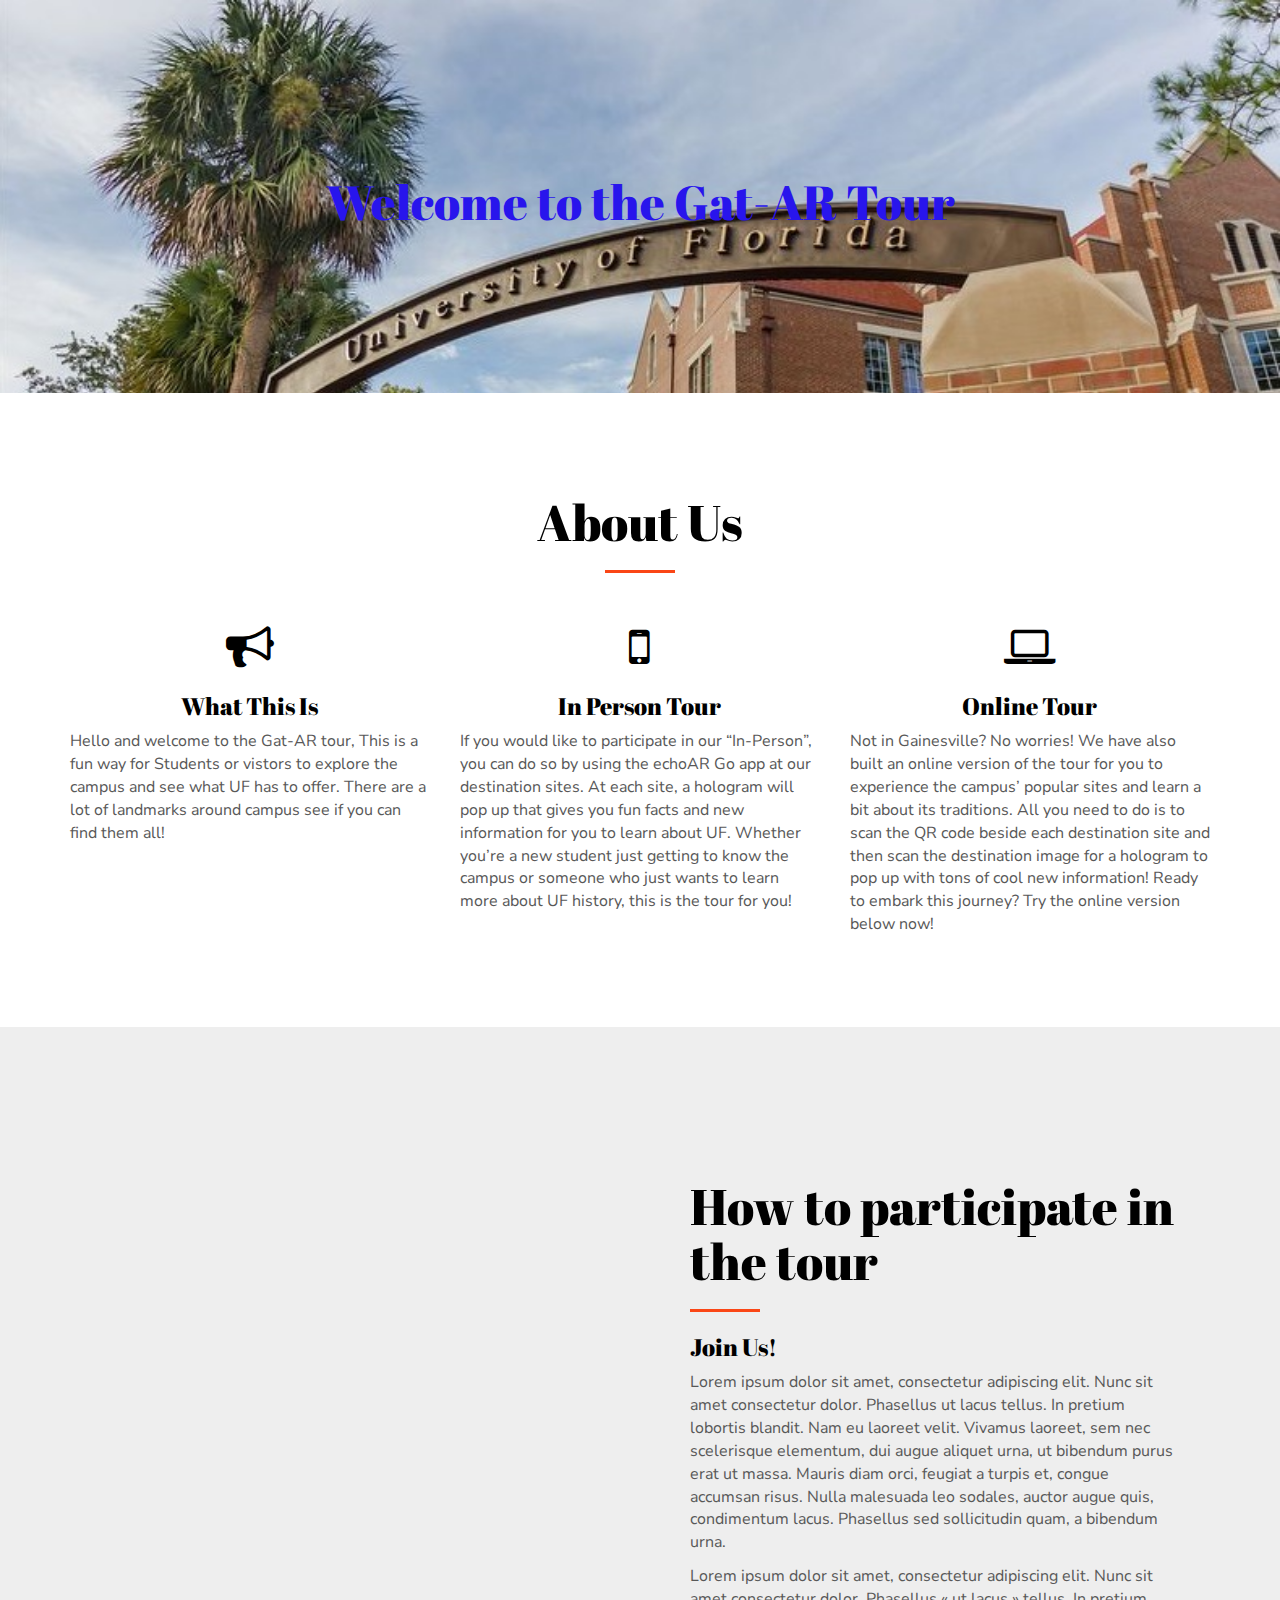
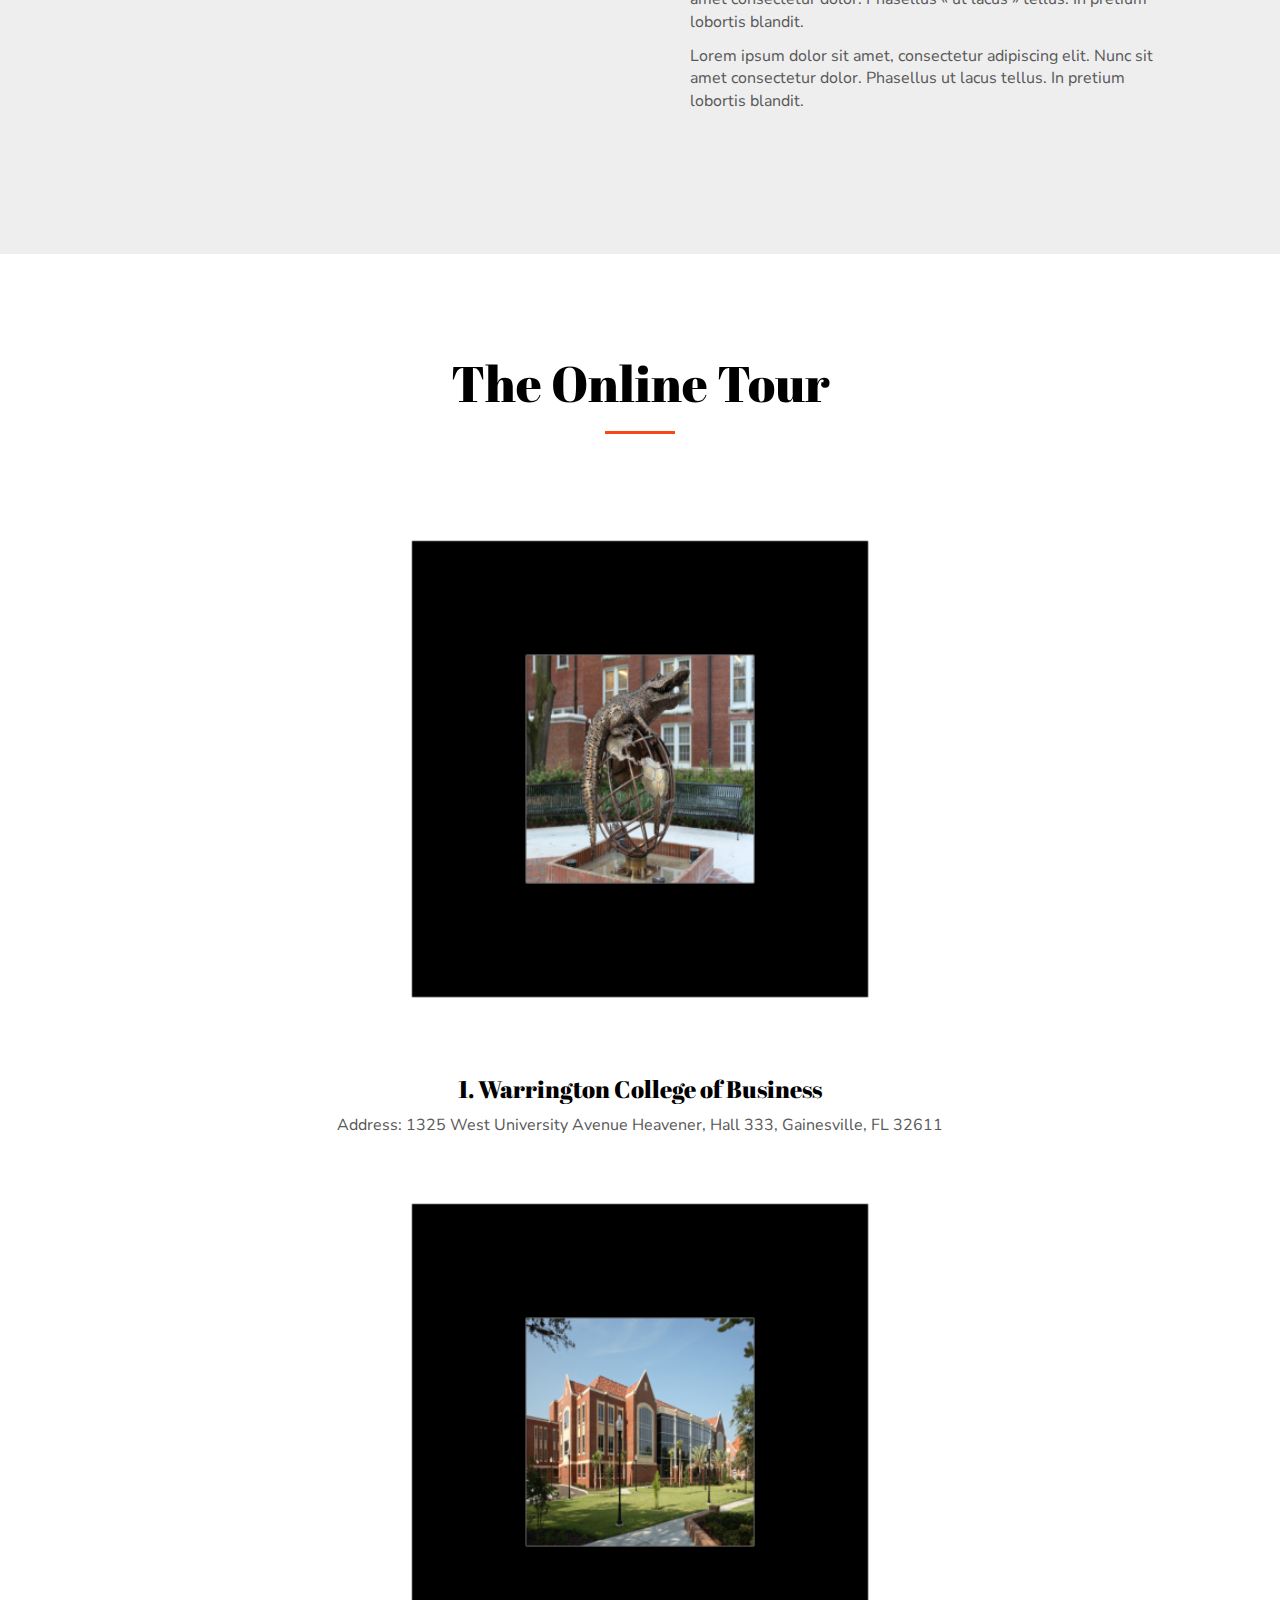
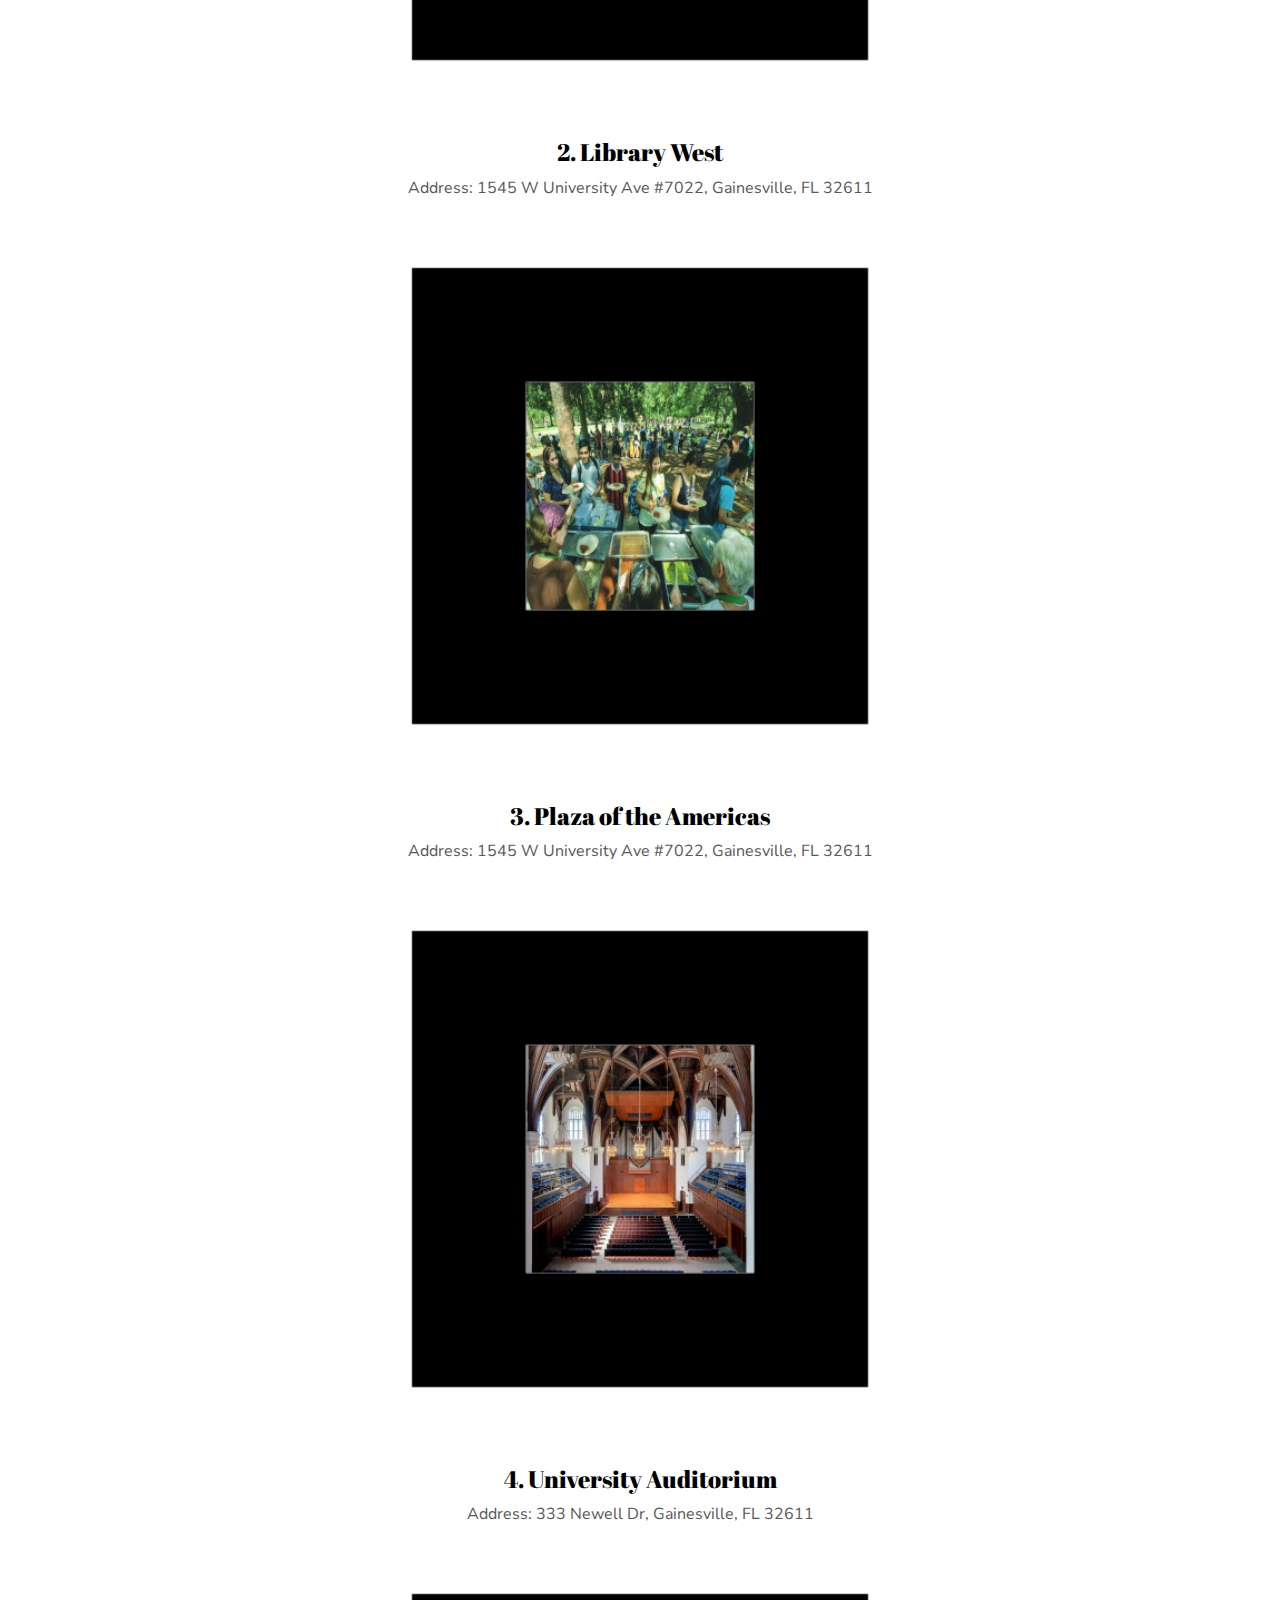
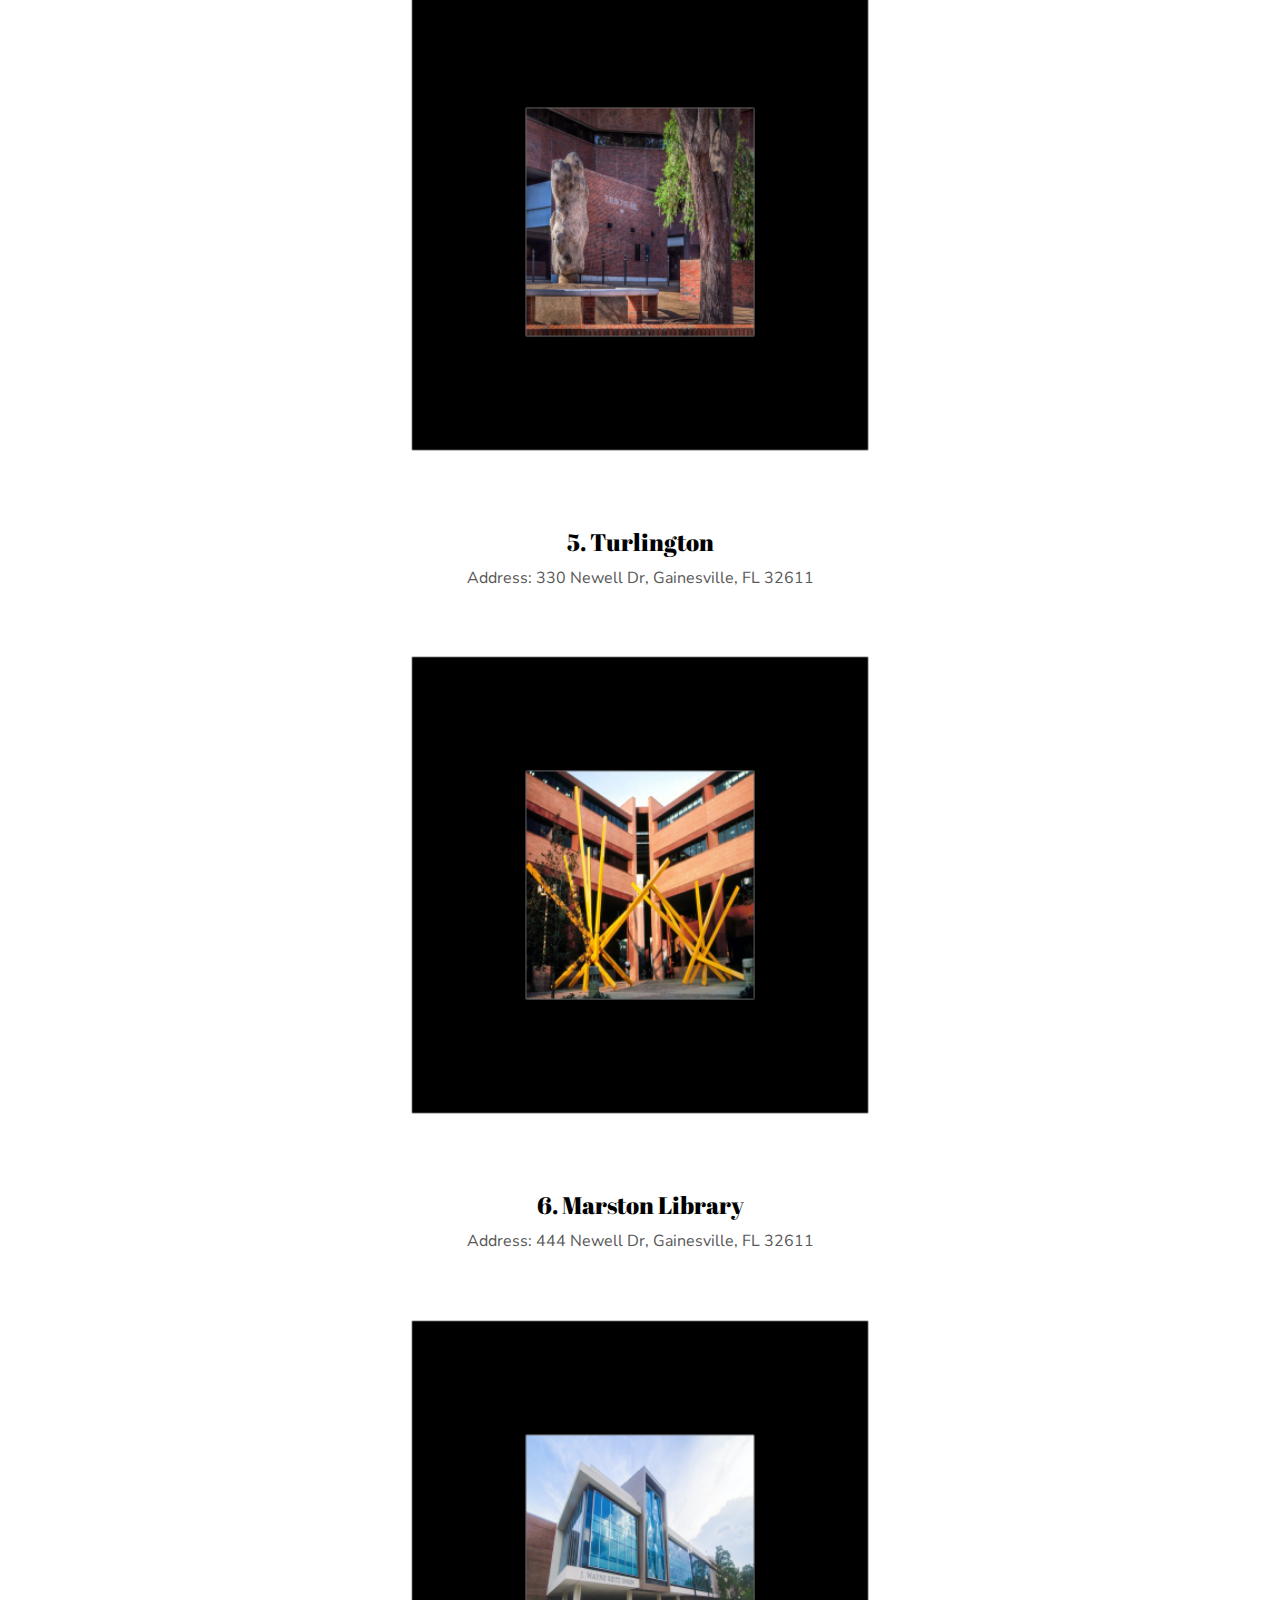
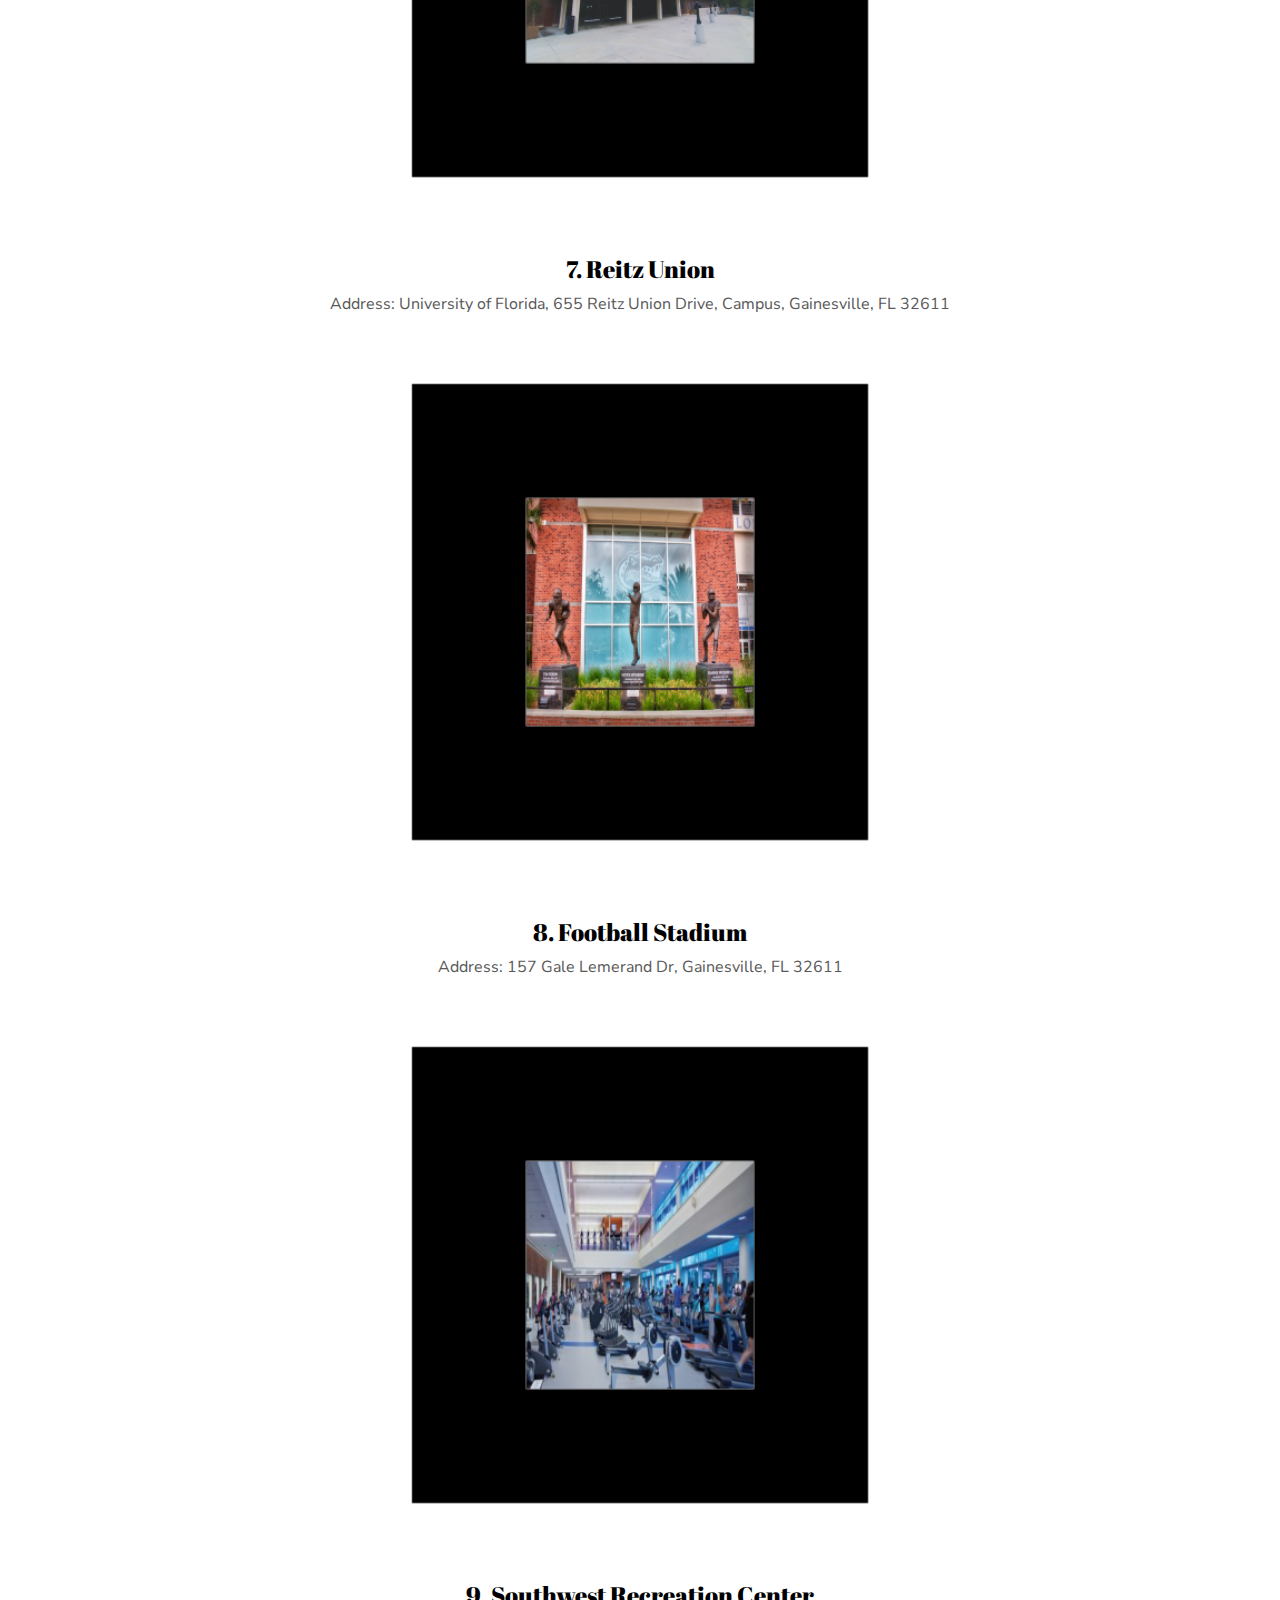
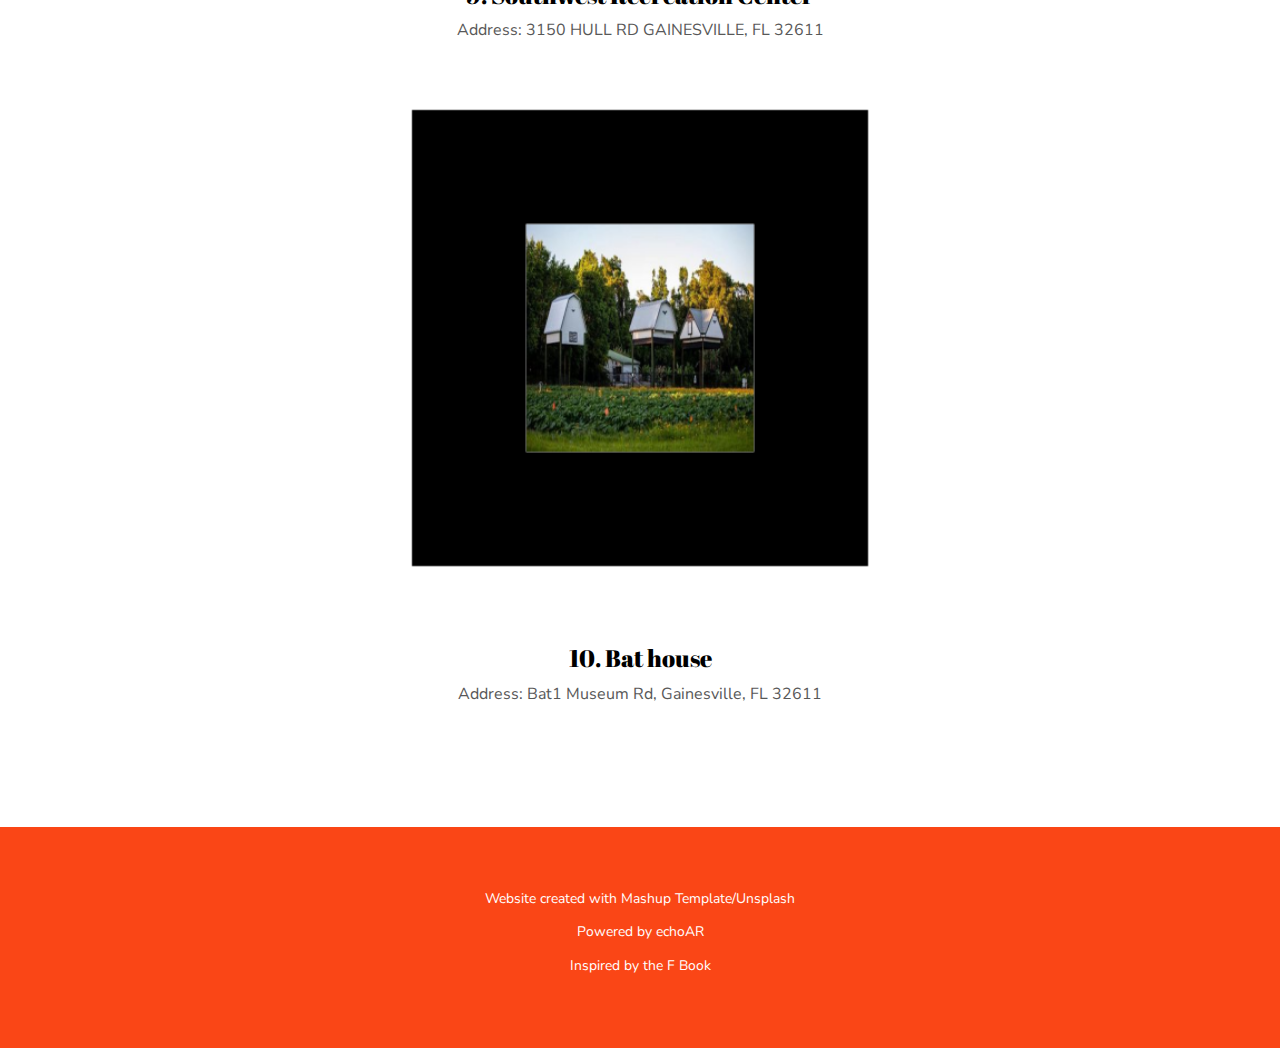
==== commit d9a9de65: "fixed the map" ====
--- a/index.html
+++ b/index.html
@@ -26,20 +26,6 @@
     <!-- Add your content of header -->
     <header>
     </header>
-    <img src="Uf map.jpg" usemap="#image-map">
-    <map name="image-map">
-        <area target="" alt="one" title="one" href="www.google.com" coords="1407,14,NaN" shape="circle">
-        <area target="" alt="two" title="two" href="" coords="1492,13,NaN" shape="circle">
-        <area target="" alt="three" title="three" href="" coords="1406,61,NaN" shape="circle">
-        <area target="" alt="four" title="four" href="" coords="1406,118,NaN" shape="circle">
-        <area target="" alt="five" title="five" href="" coords="1327,130,NaN" shape="circle">
-        <area target="" alt="six" title="six" href="" coords="1349,168,NaN" shape="circle">
-        <area target="" alt="seven" title="seven" href="" coords="1170,324,NaN" shape="circle">
-        <area target="" alt="eight" title="eight" href="" coords="1132,69,NaN" shape="circle">
-        <area target="" alt="nine" title="nine" href="" coords="212,715,NaN" shape="circle">
-        <area target="" alt="ten" title="ten" href="" coords="475,362,NaN" shape="circle">
-    </map>
-
     <!-- Add your site or app content here -->
     <div class="background-image-container white-text-container"
         style="background-image: url('./assets/images/img-05.jpg')">
@@ -101,7 +87,6 @@
 
     <div class="section-container section-half-background-image-container">
         <div class="image-column UFmap" style="background-image: url(image-map)"></div>
-        
         <div class="container">
             <div class="row">
                 <div class="col-md-6 col-md-offset-6 text-column">
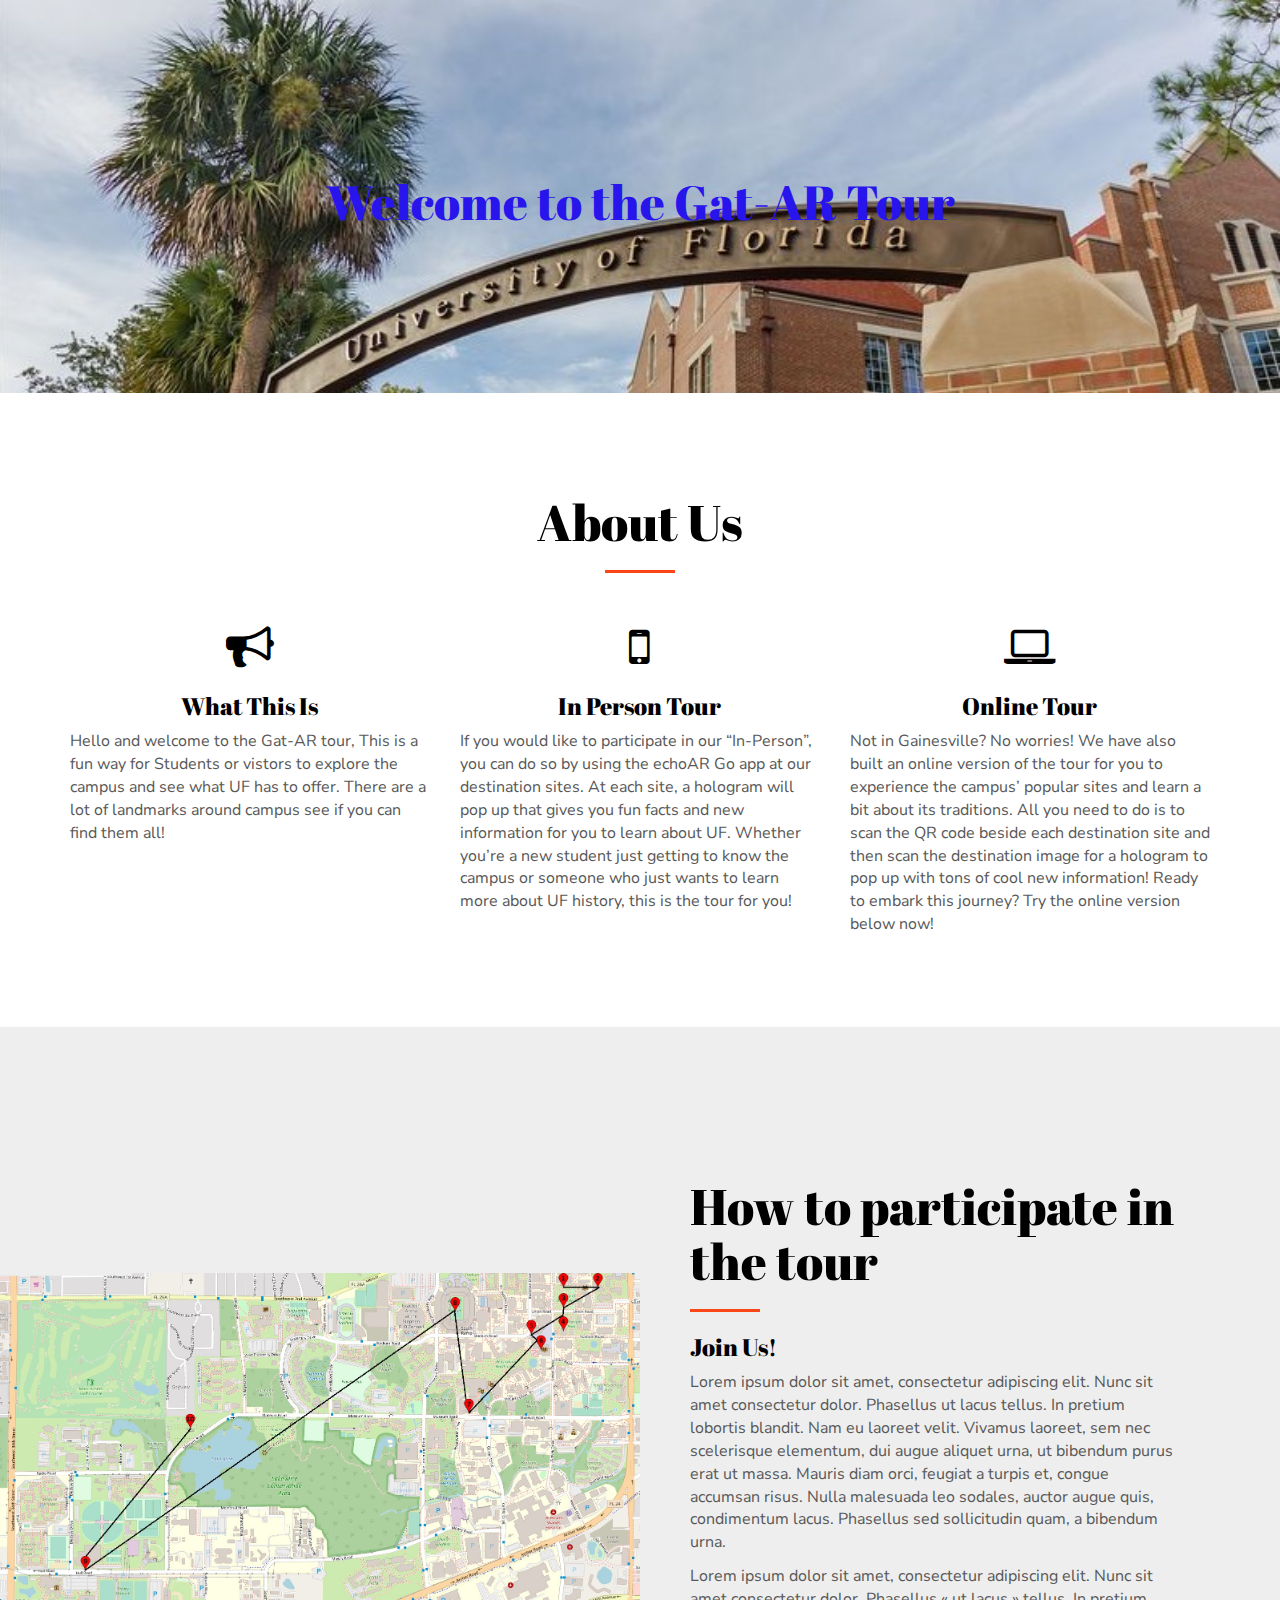
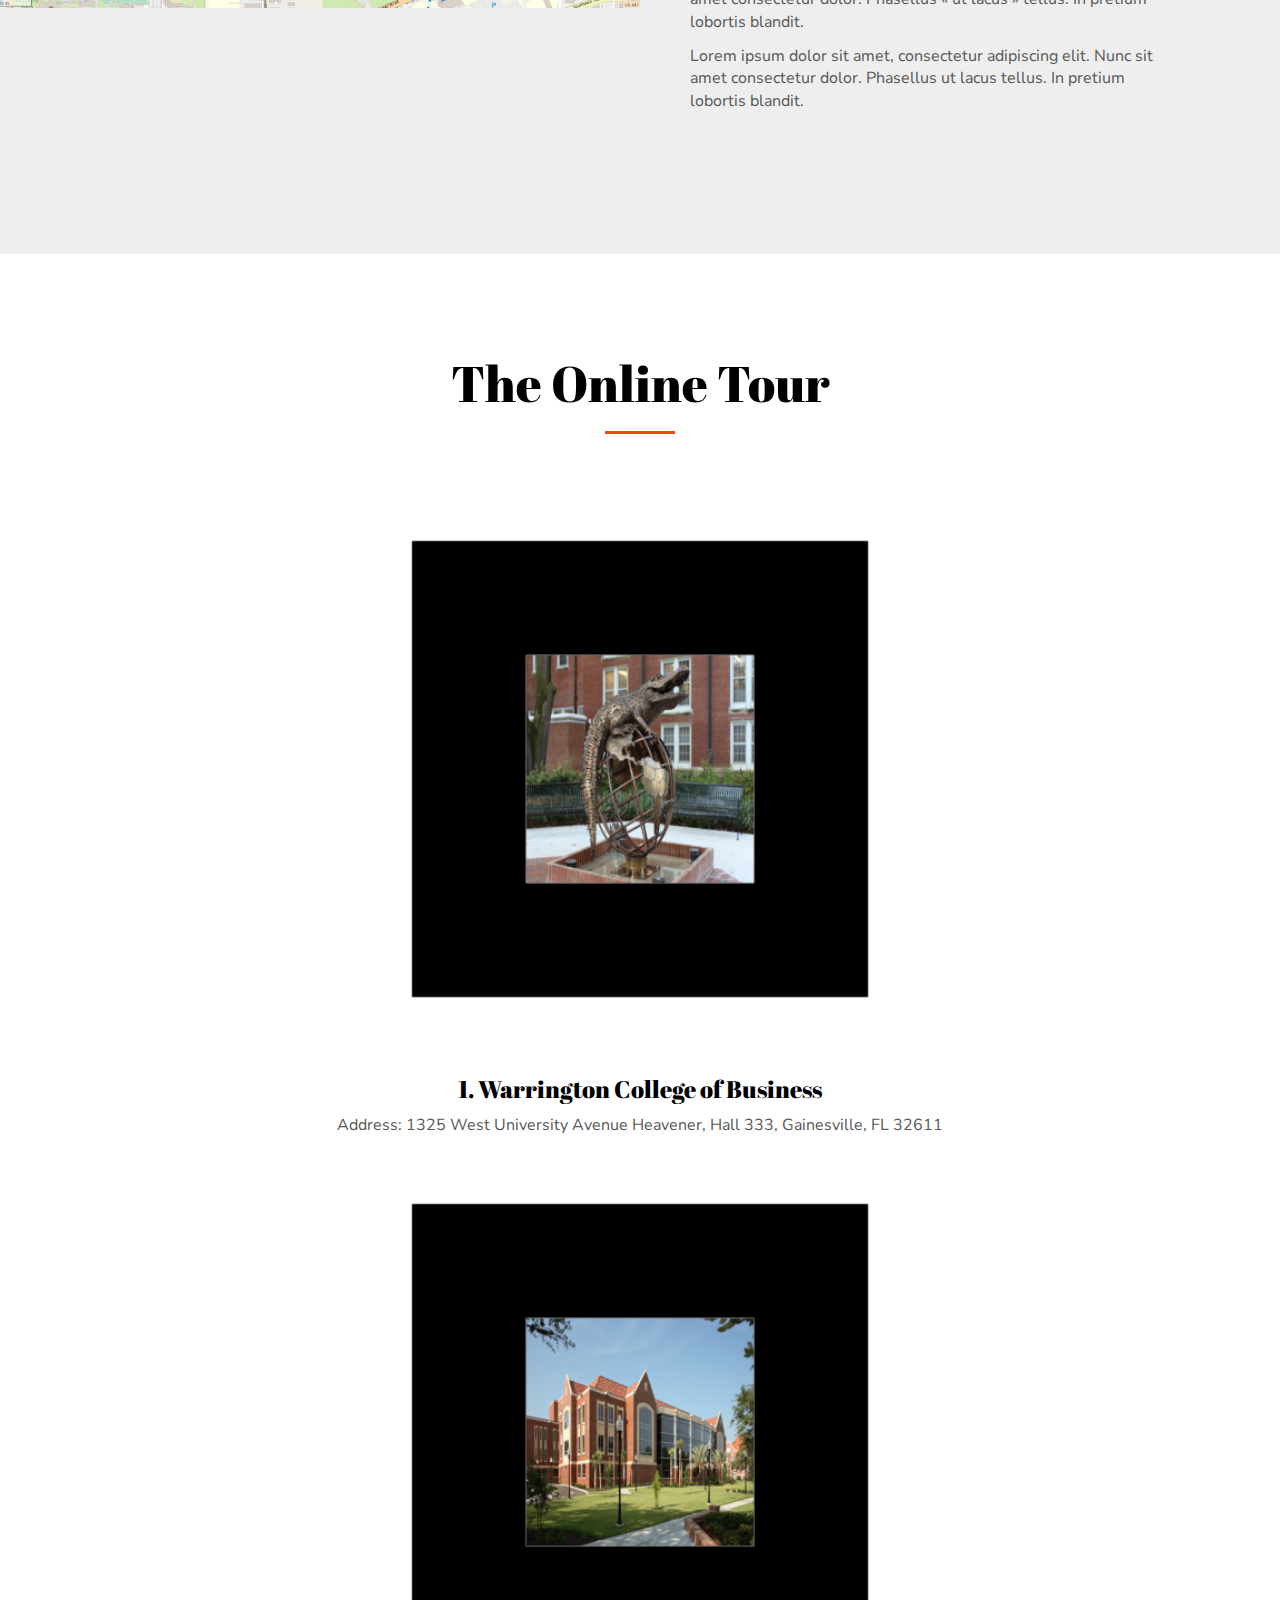
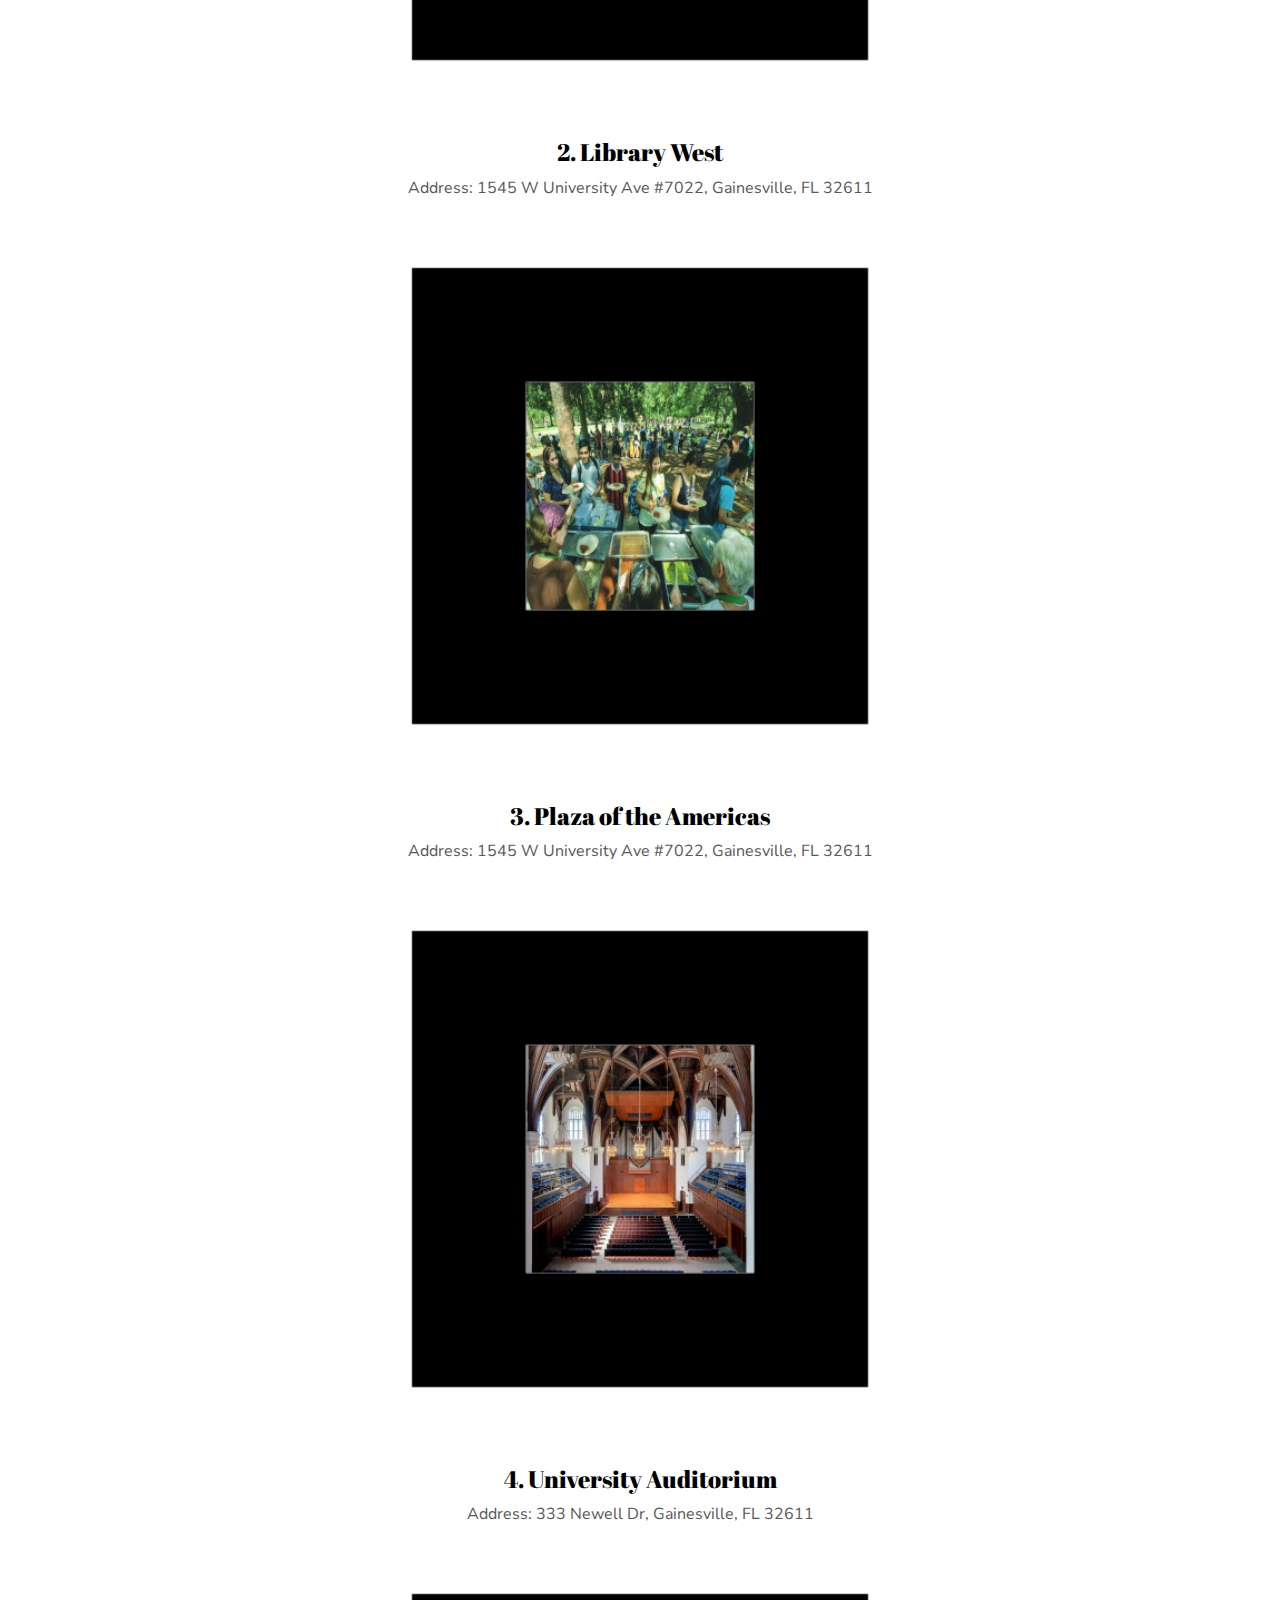
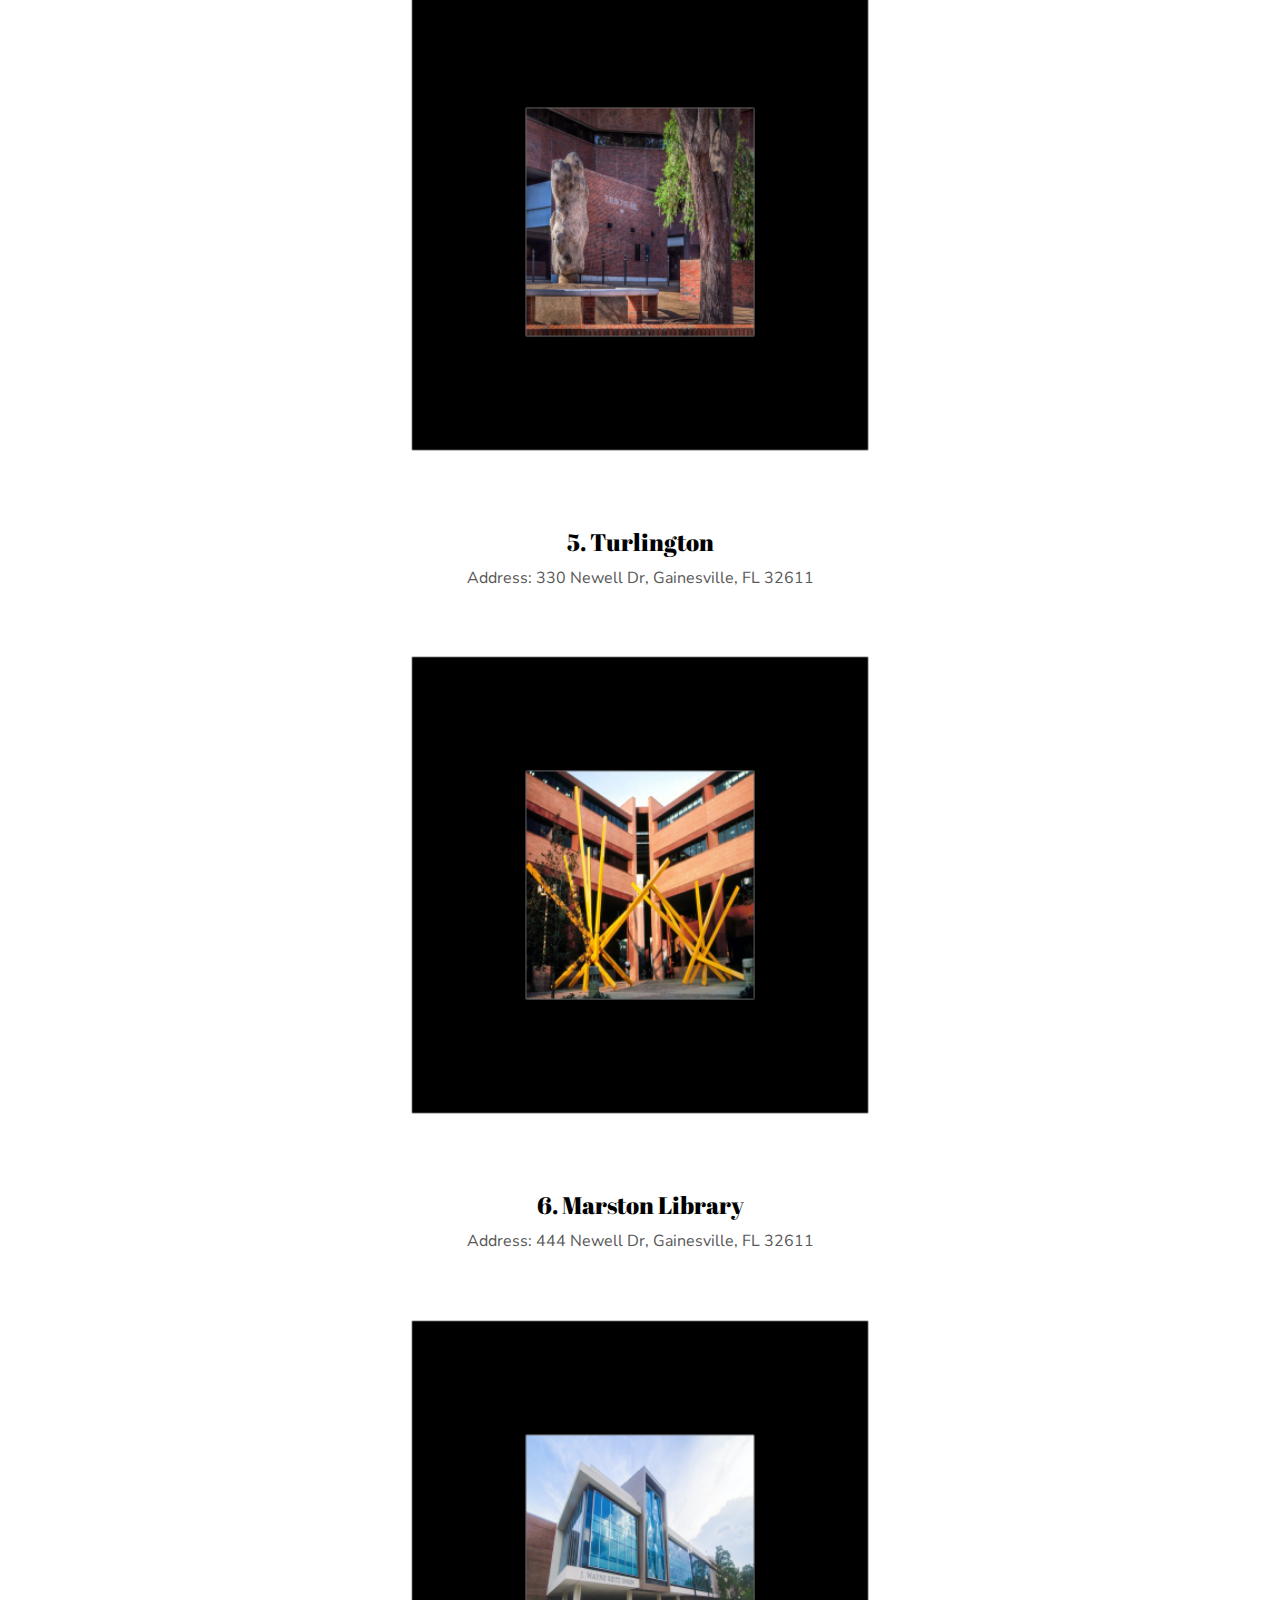
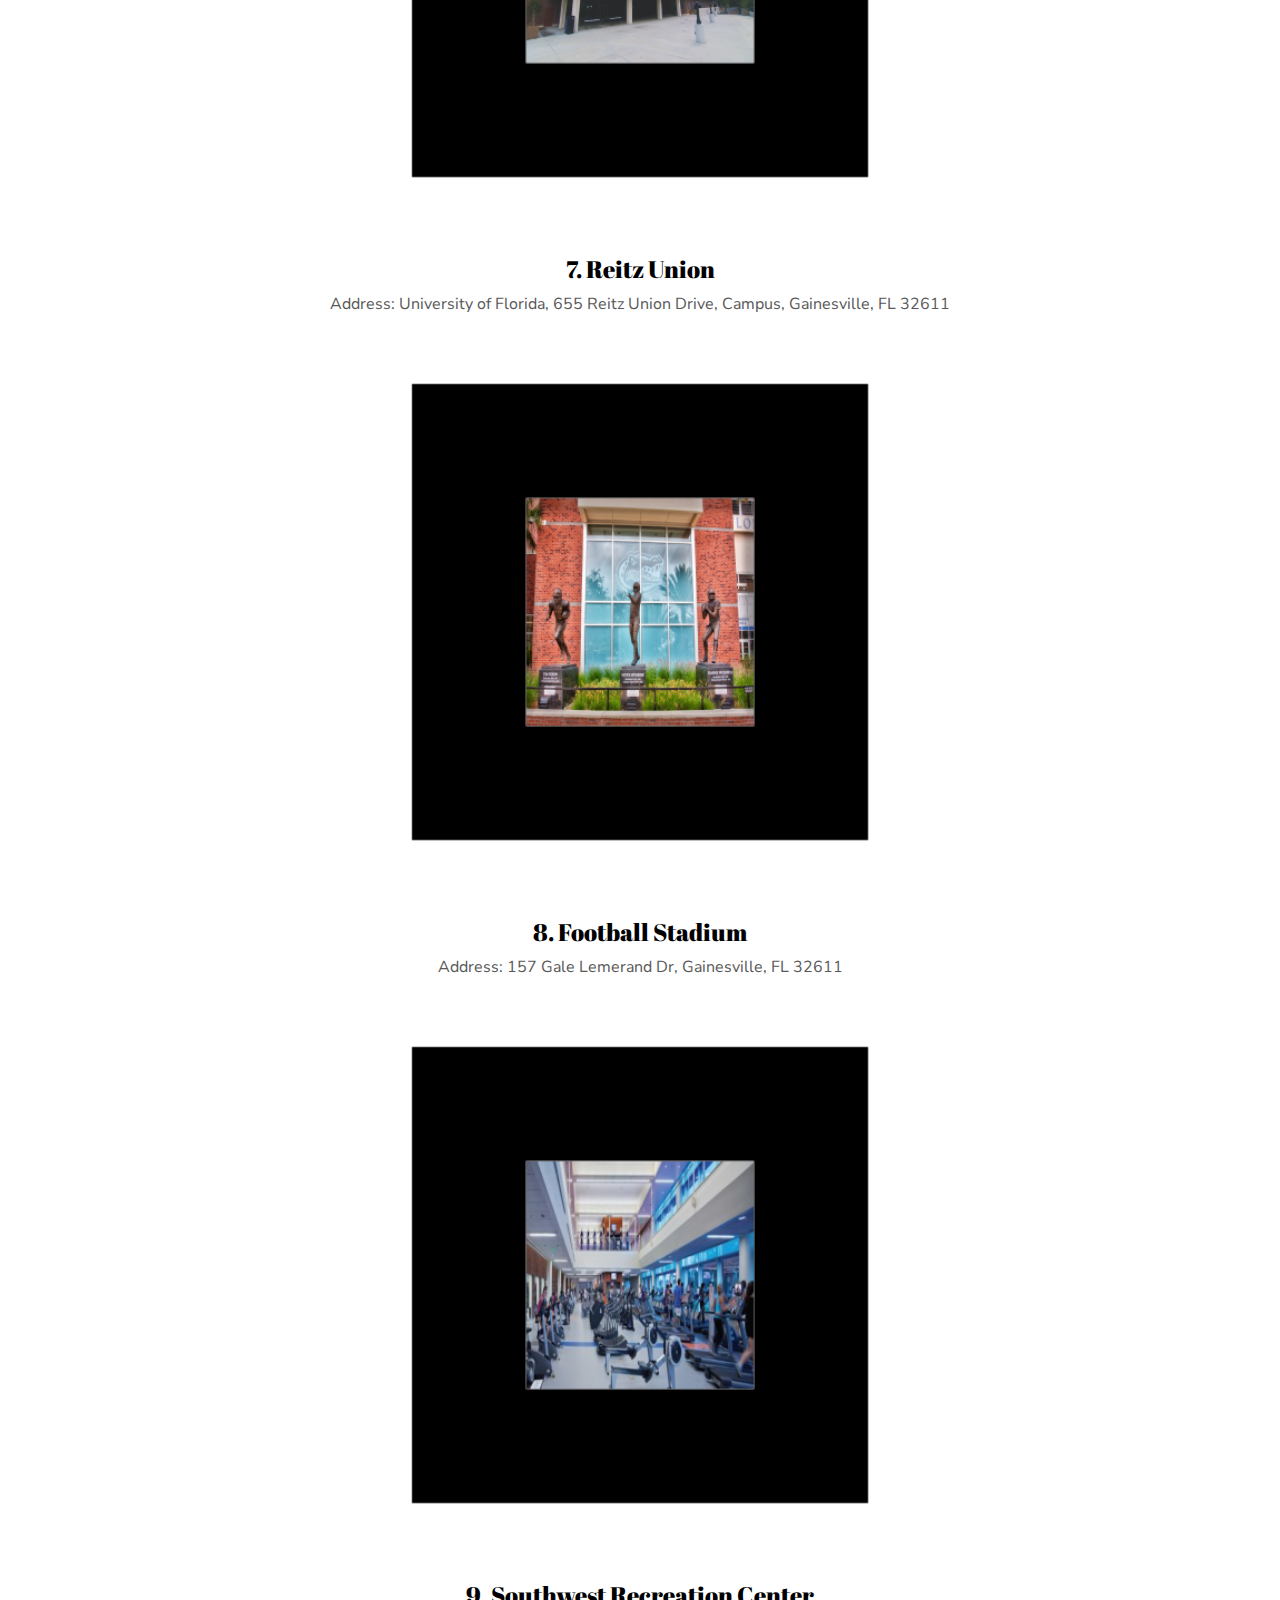
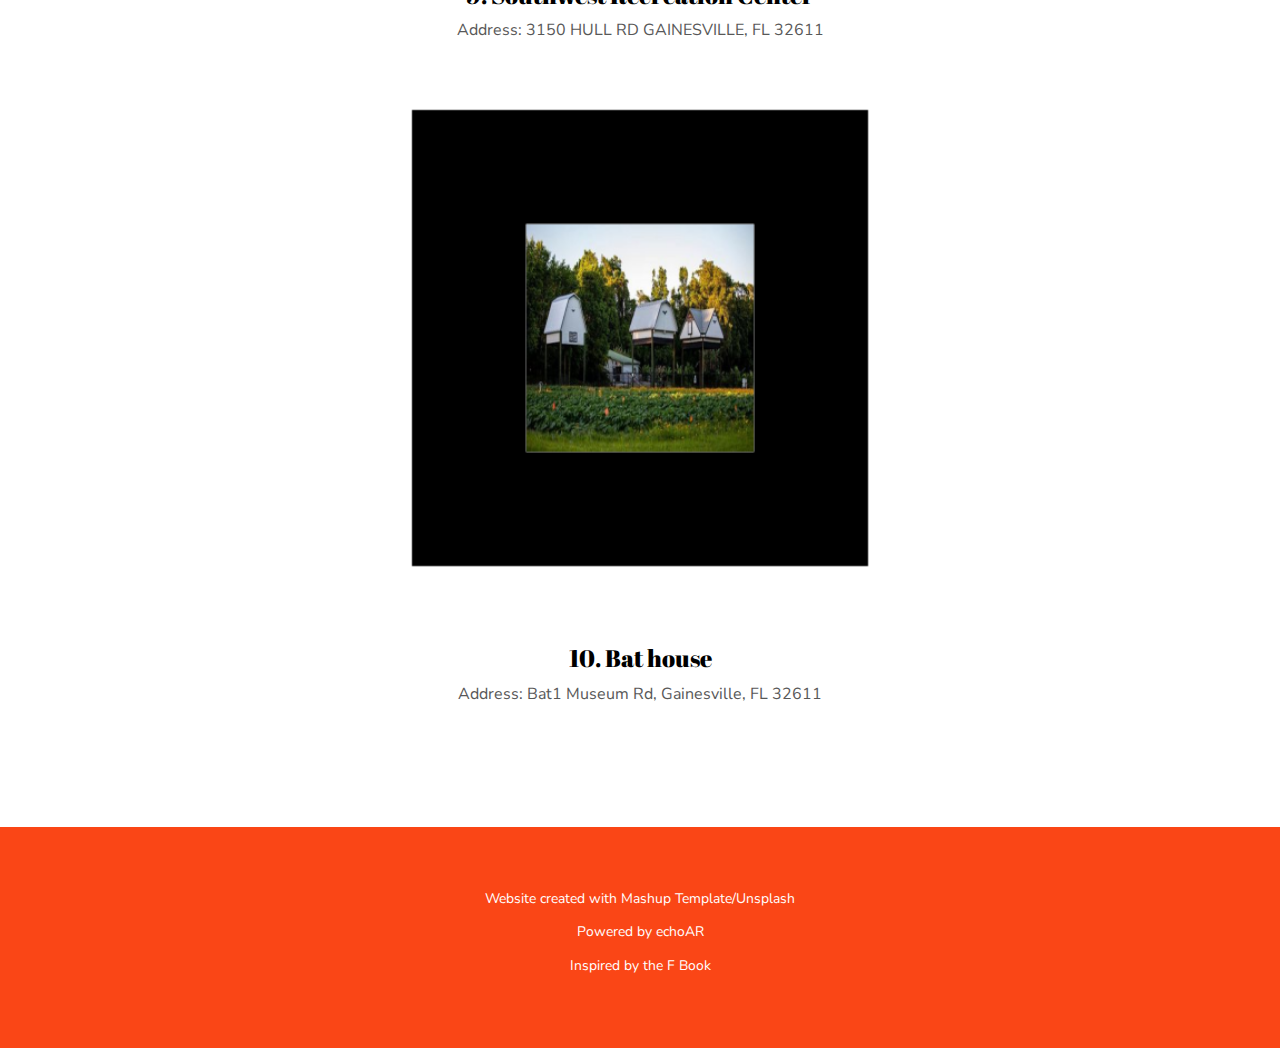
==== commit 3f7b720a: "fixed the map" ====
--- a/index.html
+++ b/index.html
@@ -86,7 +86,7 @@
     </div>
 
     <div class="section-container section-half-background-image-container">
-        <div class="image-column UFmap" style="background-image: url(image-map)"></div>
+        <div class="image-column UFmap" style="background-image: url('./assets/images/Uf_map.jpg')"></div>
         <div class="container">
             <div class="row">
                 <div class="col-md-6 col-md-offset-6 text-column">
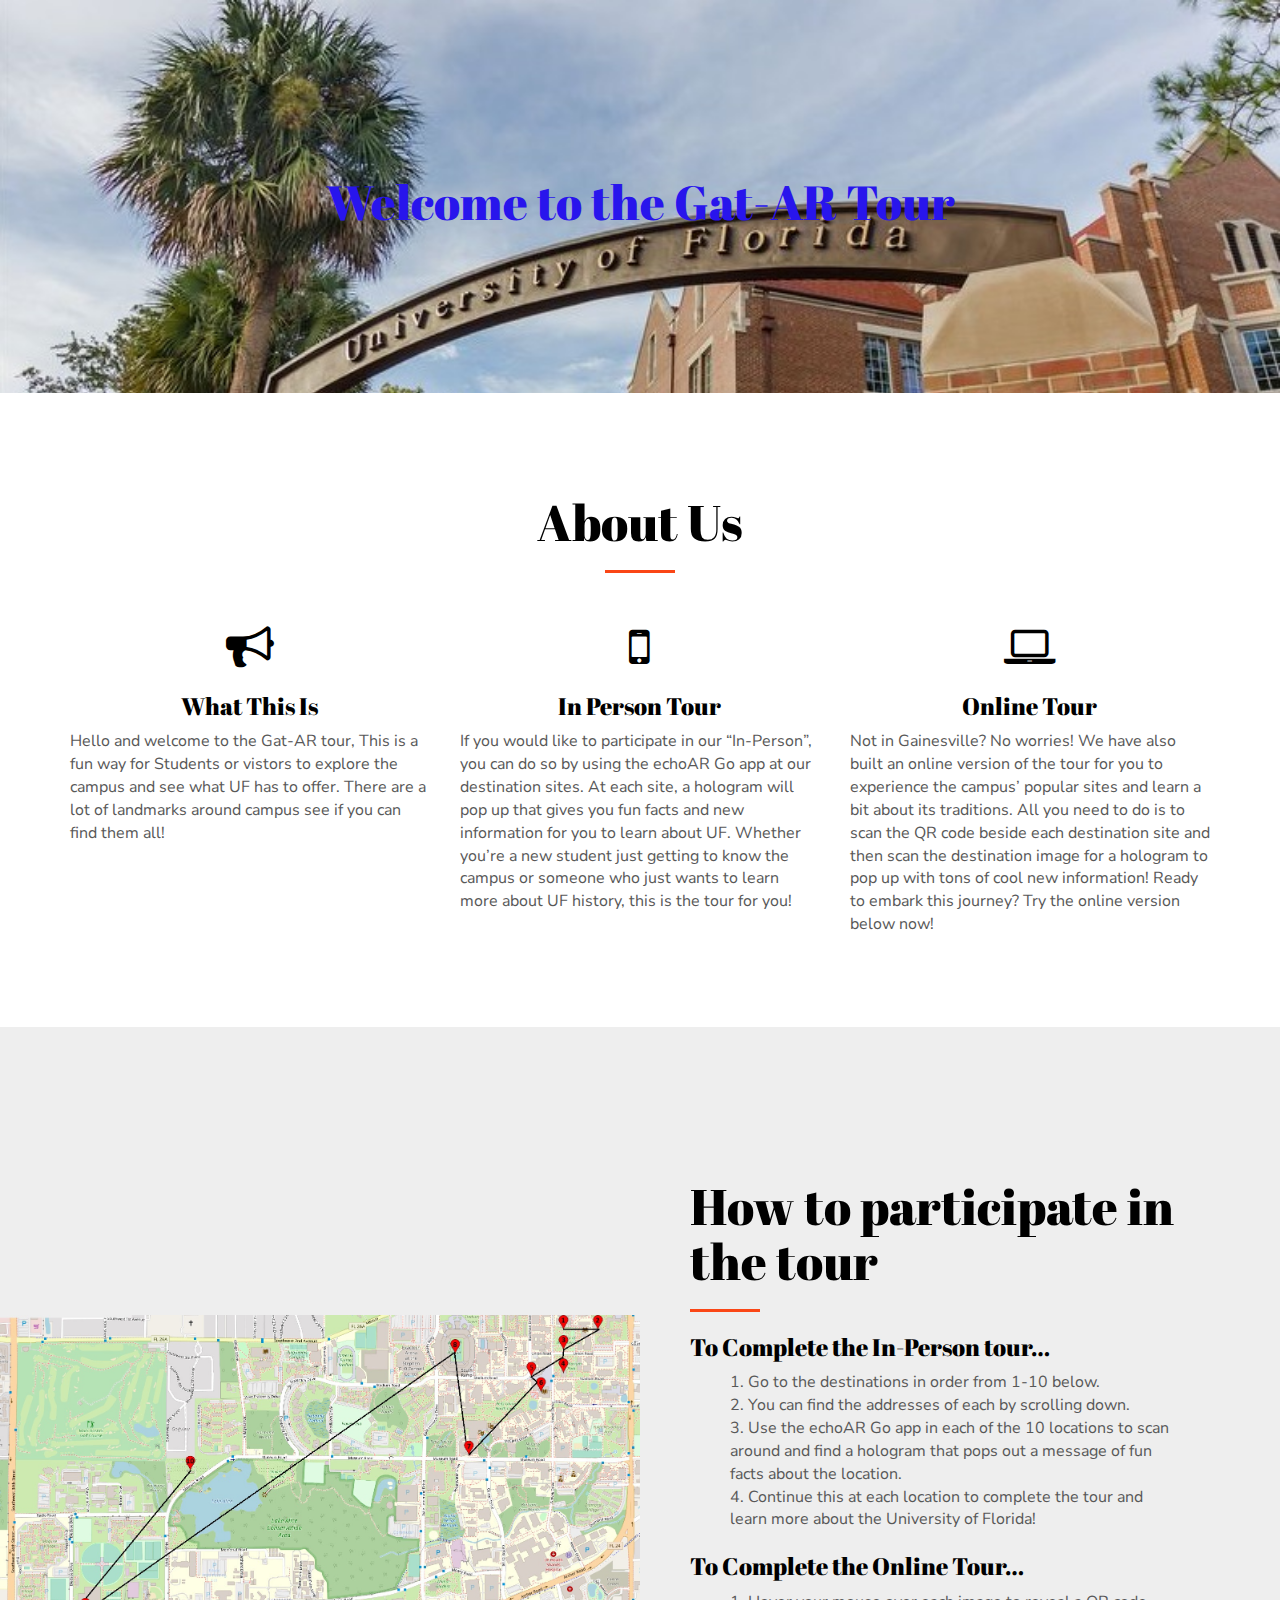
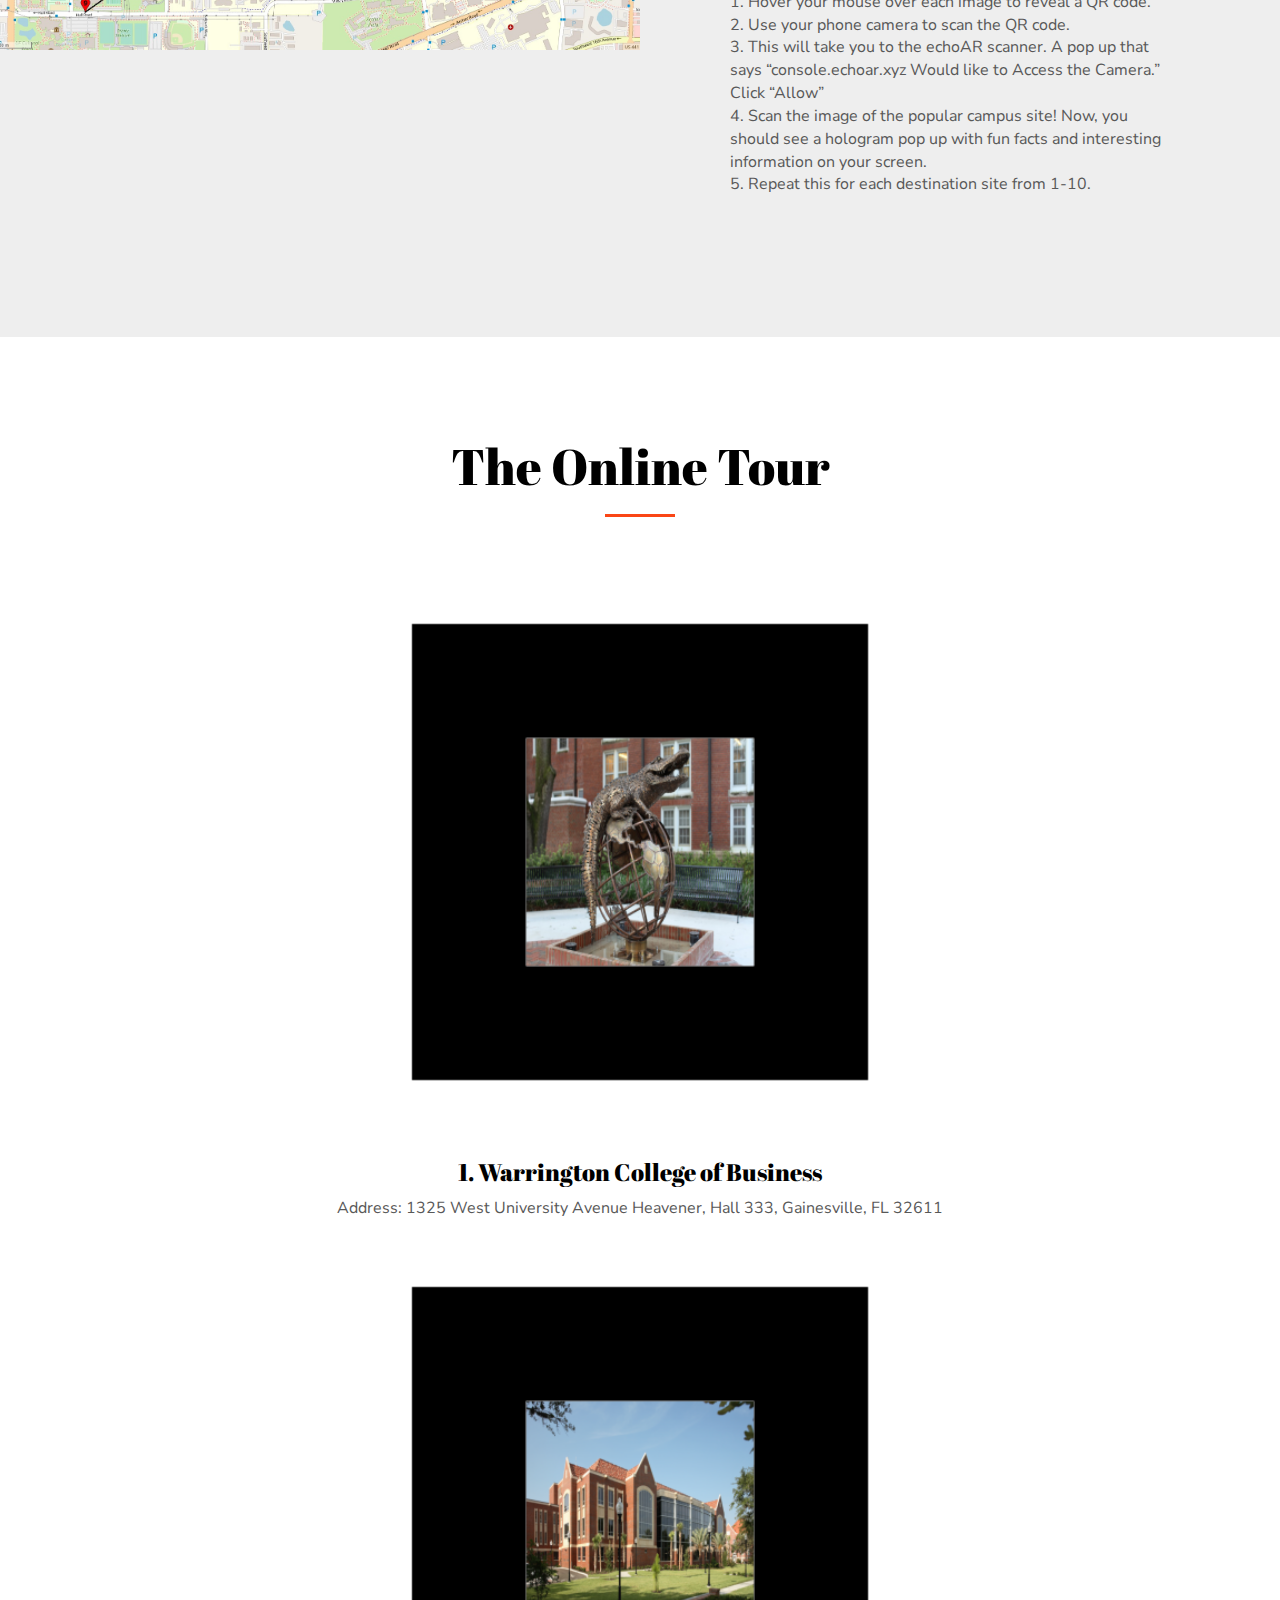
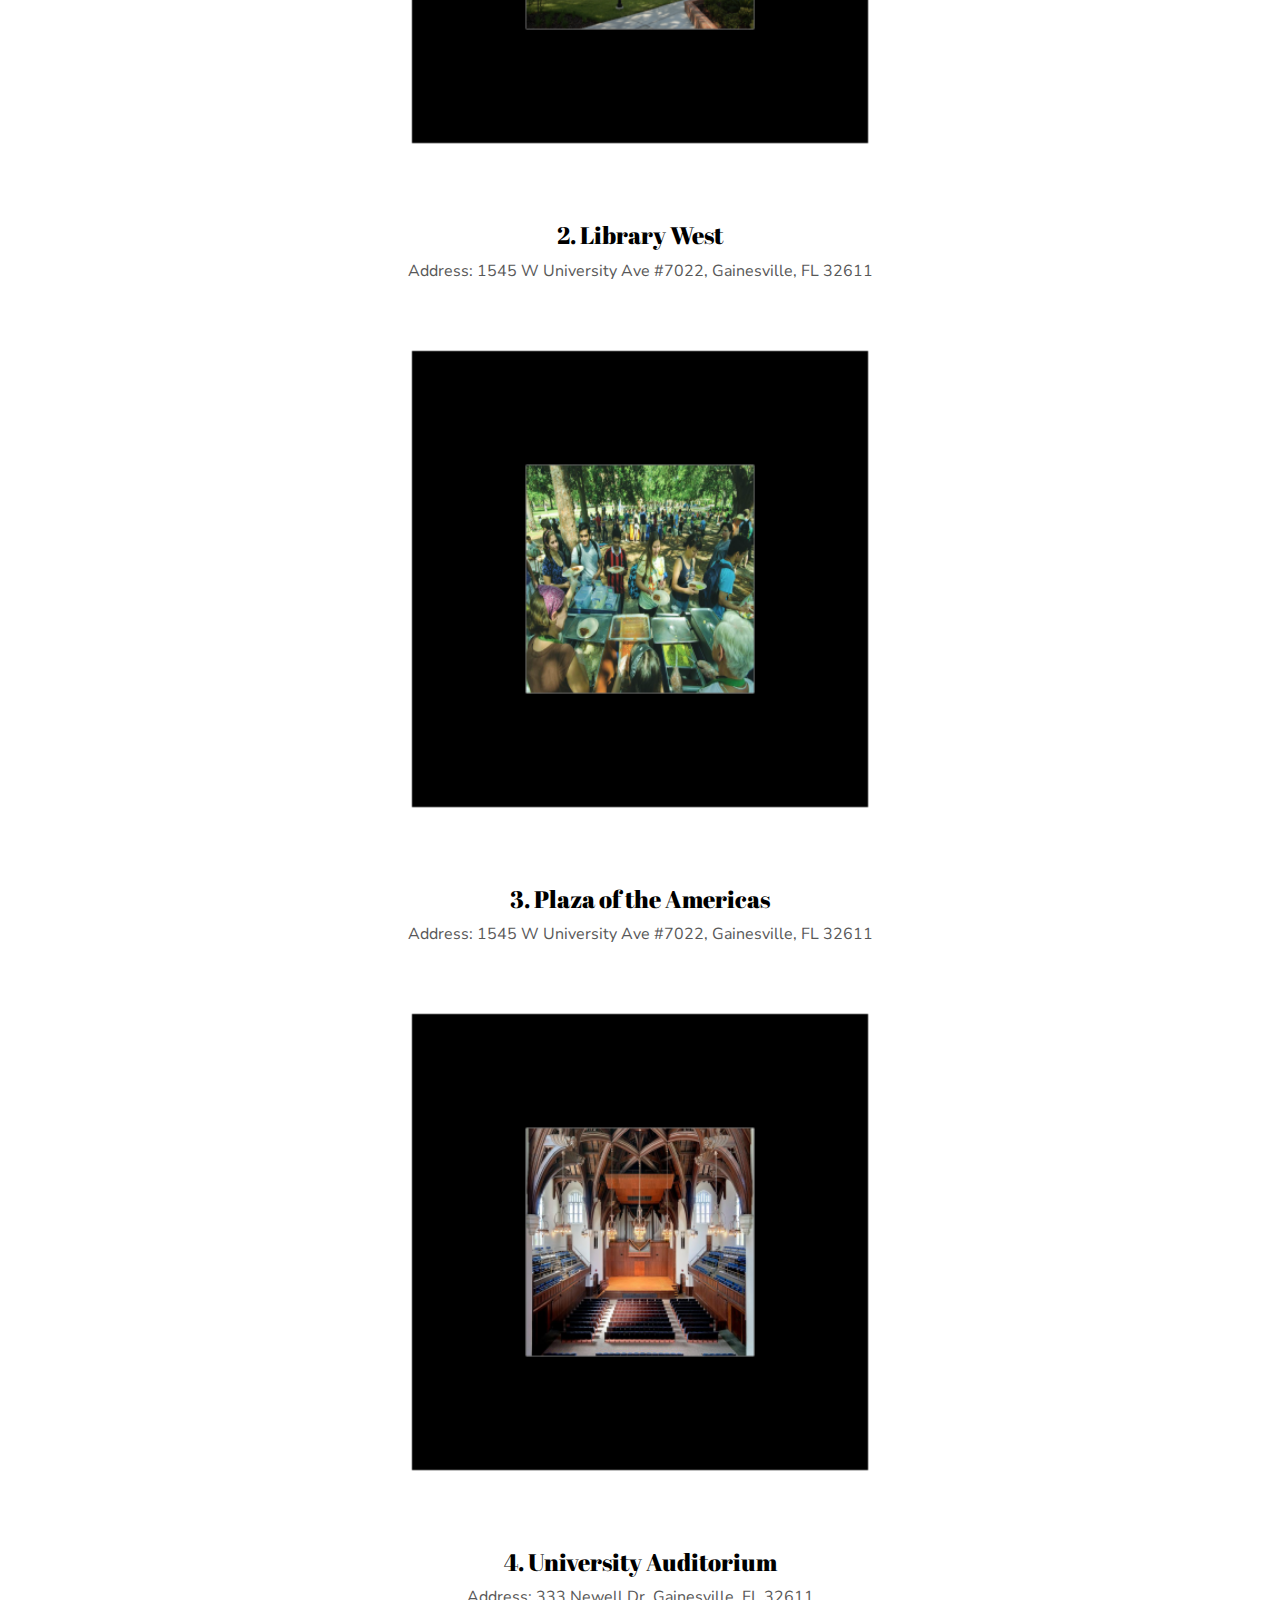
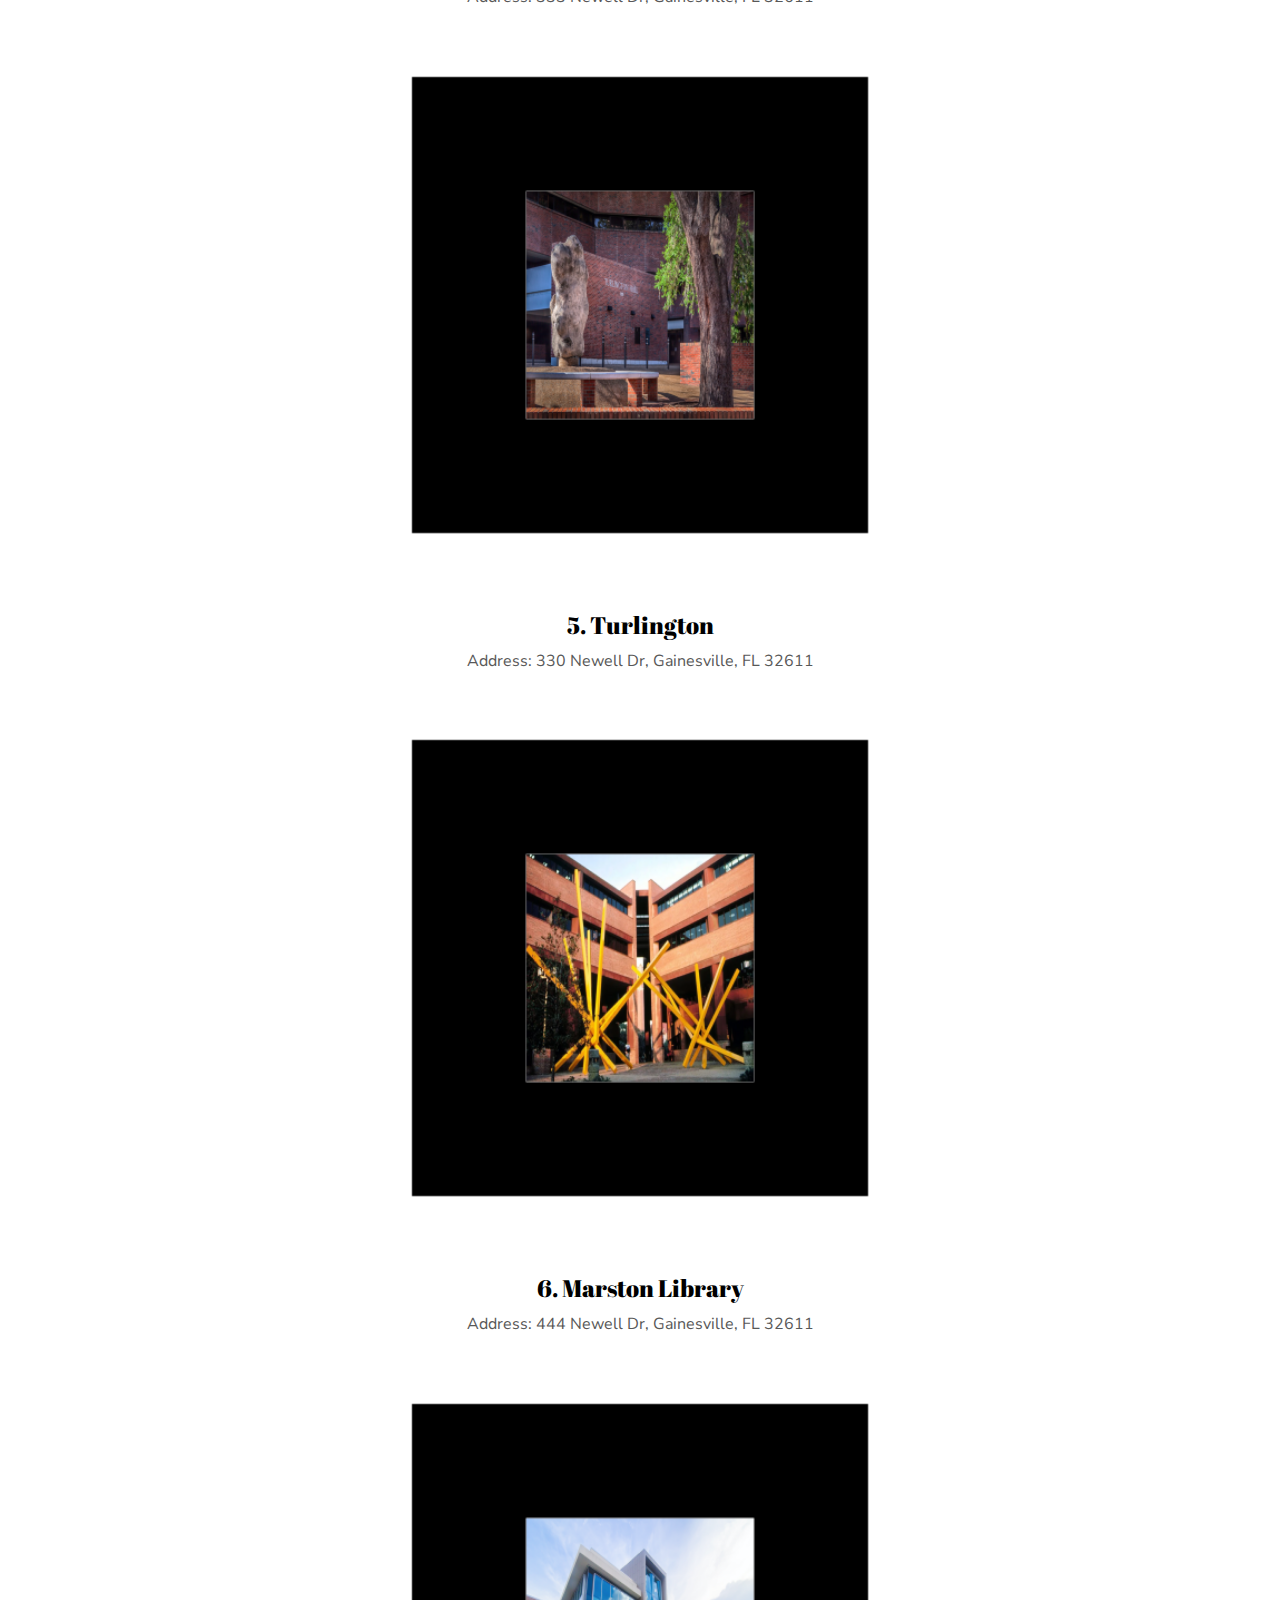
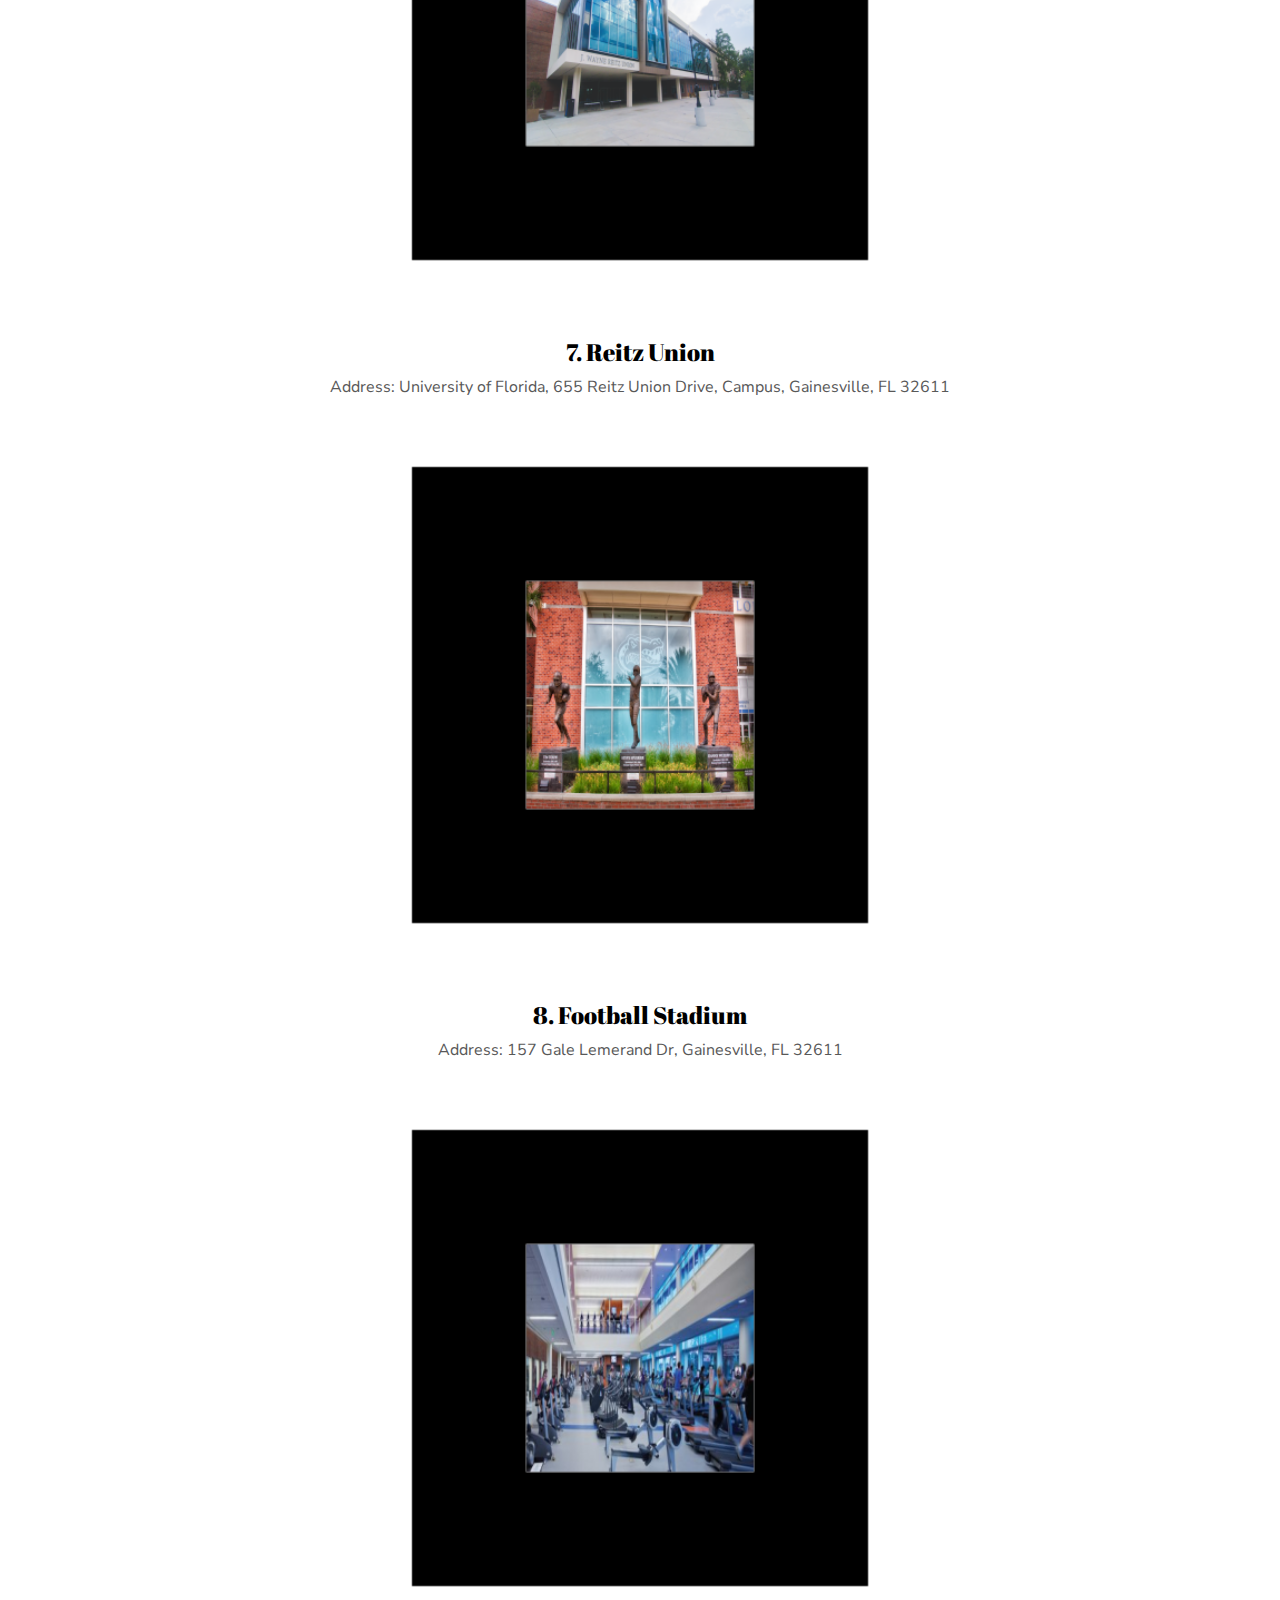
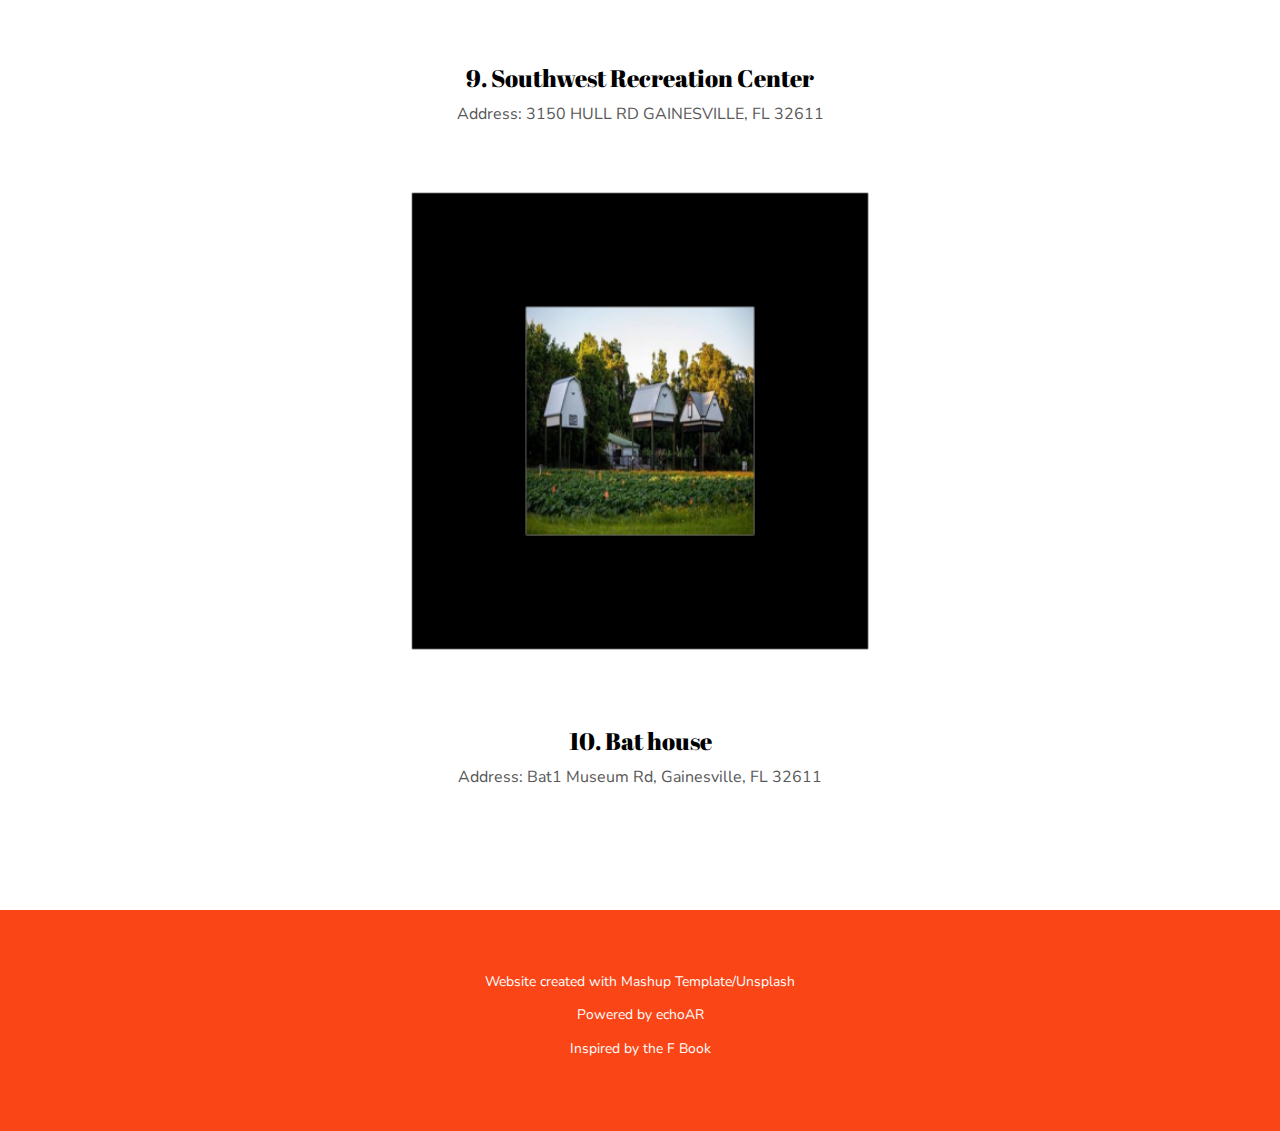
==== commit dd4e89fa: "added instructions" ====
--- a/index.html
+++ b/index.html
@@ -91,23 +91,28 @@
             <div class="row">
                 <div class="col-md-6 col-md-offset-6 text-column">
                     <h2>How to participate in the tour</h2>
-                    <h3>Join Us!</h3>
-                    <p>Lorem ipsum dolor sit amet, consectetur adipiscing elit. Nunc sit amet consectetur dolor.
-                        Phasellus ut
-                        lacus tellus. In pretium lobortis blandit. Nam eu laoreet velit. Vivamus laoreet, sem nec
-                        scelerisque
-                        elementum, dui augue aliquet urna, ut bibendum purus erat ut massa. Mauris diam orci, feugiat a
-                        turpis
-                        et, congue accumsan risus. Nulla malesuada leo sodales, auctor augue quis, condimentum lacus.
-                        Phasellus
-                        sed sollicitudin quam, a bibendum urna.</p>
-                    <p>Lorem ipsum dolor sit amet, consectetur adipiscing elit. Nunc sit amet consectetur dolor.
-                        Phasellus «
-                        ut lacus » tellus. In pretium lobortis blandit.</p>
-                    <p>Lorem ipsum dolor sit amet, consectetur adipiscing elit. Nunc sit amet consectetur dolor.
-                        Phasellus ut
-                        lacus tellus. In pretium lobortis blandit.</p>
-
+                    <h3>To Complete the In-Person tour…</h3>
+                    <ul>
+                        <li>1. Go to the destinations in order from 1-10 below.</li>
+                        <li>2. You can find the addresses of each by scrolling down.</li>
+                        <li>3. Use the echoAR Go app in each of the 10 locations to scan around and find a hologram that
+                            pops out a message of fun facts about the location.</li>
+                        <li>4. Continue this at each location to complete the tour and learn more about the University
+                            of
+                            Florida!</li>
+                    </ul>
+                    <h3> To Complete the Online Tour…</h3>
+                    <ul>
+                        <li> 1. Hover your mouse over each image to reveal a QR code.</li>
+                        <li> 2. Use your phone camera to scan the QR code.</li>
+                        <li> 3. This will take you to the echoAR scanner. A pop up that says “console.echoar.xyz Would
+                            like to
+                            Access the Camera.” Click “Allow”</li>
+                        <li> 4. Scan the image of the popular campus site! Now, you should see a hologram pop up with
+                            fun facts
+                            and interesting information on your screen.</li>
+                        <li> 5. Repeat this for each destination site from 1-10.</li>
+                    </ul>
                 </div>
             </div>
         </div>
--- a/main.97292821.css
+++ b/main.97292821.css
@@ -15,6 +15,10 @@
 .titletext {
     font-size: 3em;
   text-align: center;
+}
+
+ul {
+    list-style-type:none ;
 }
 
 .box {
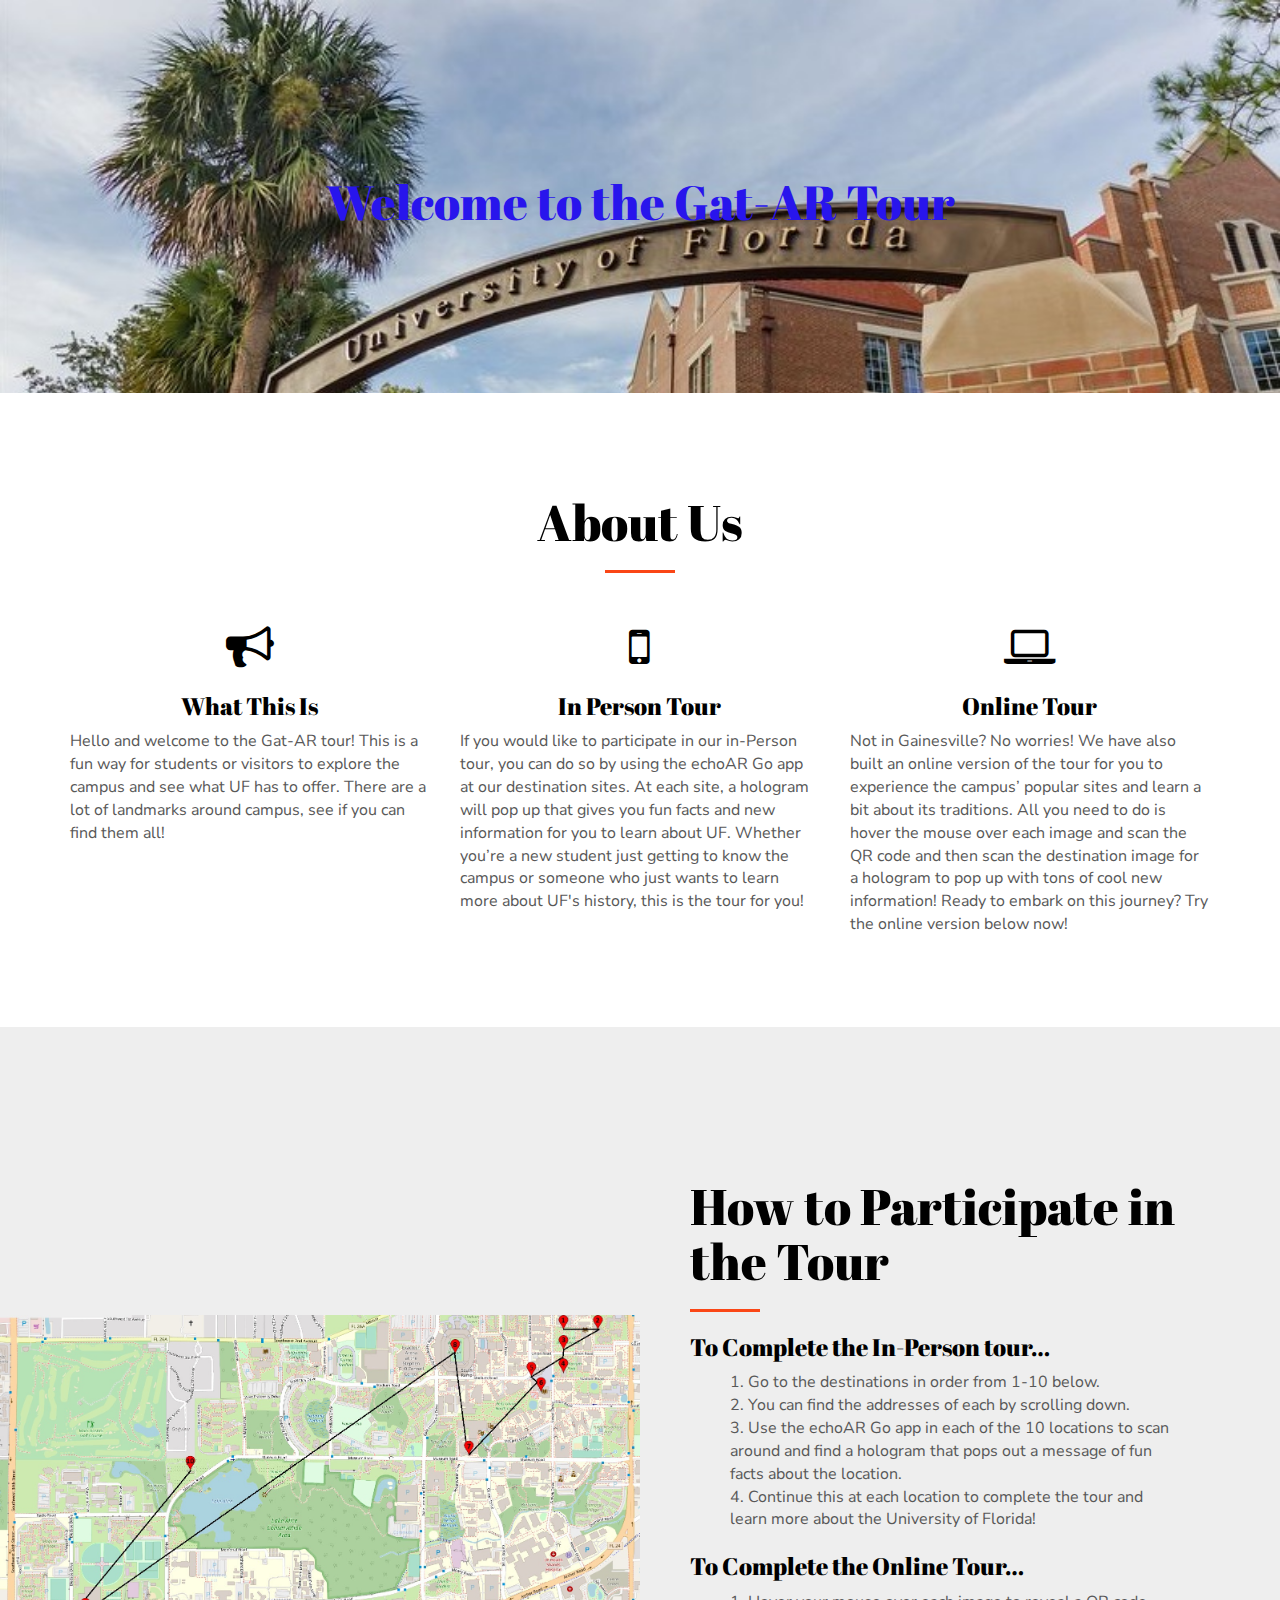
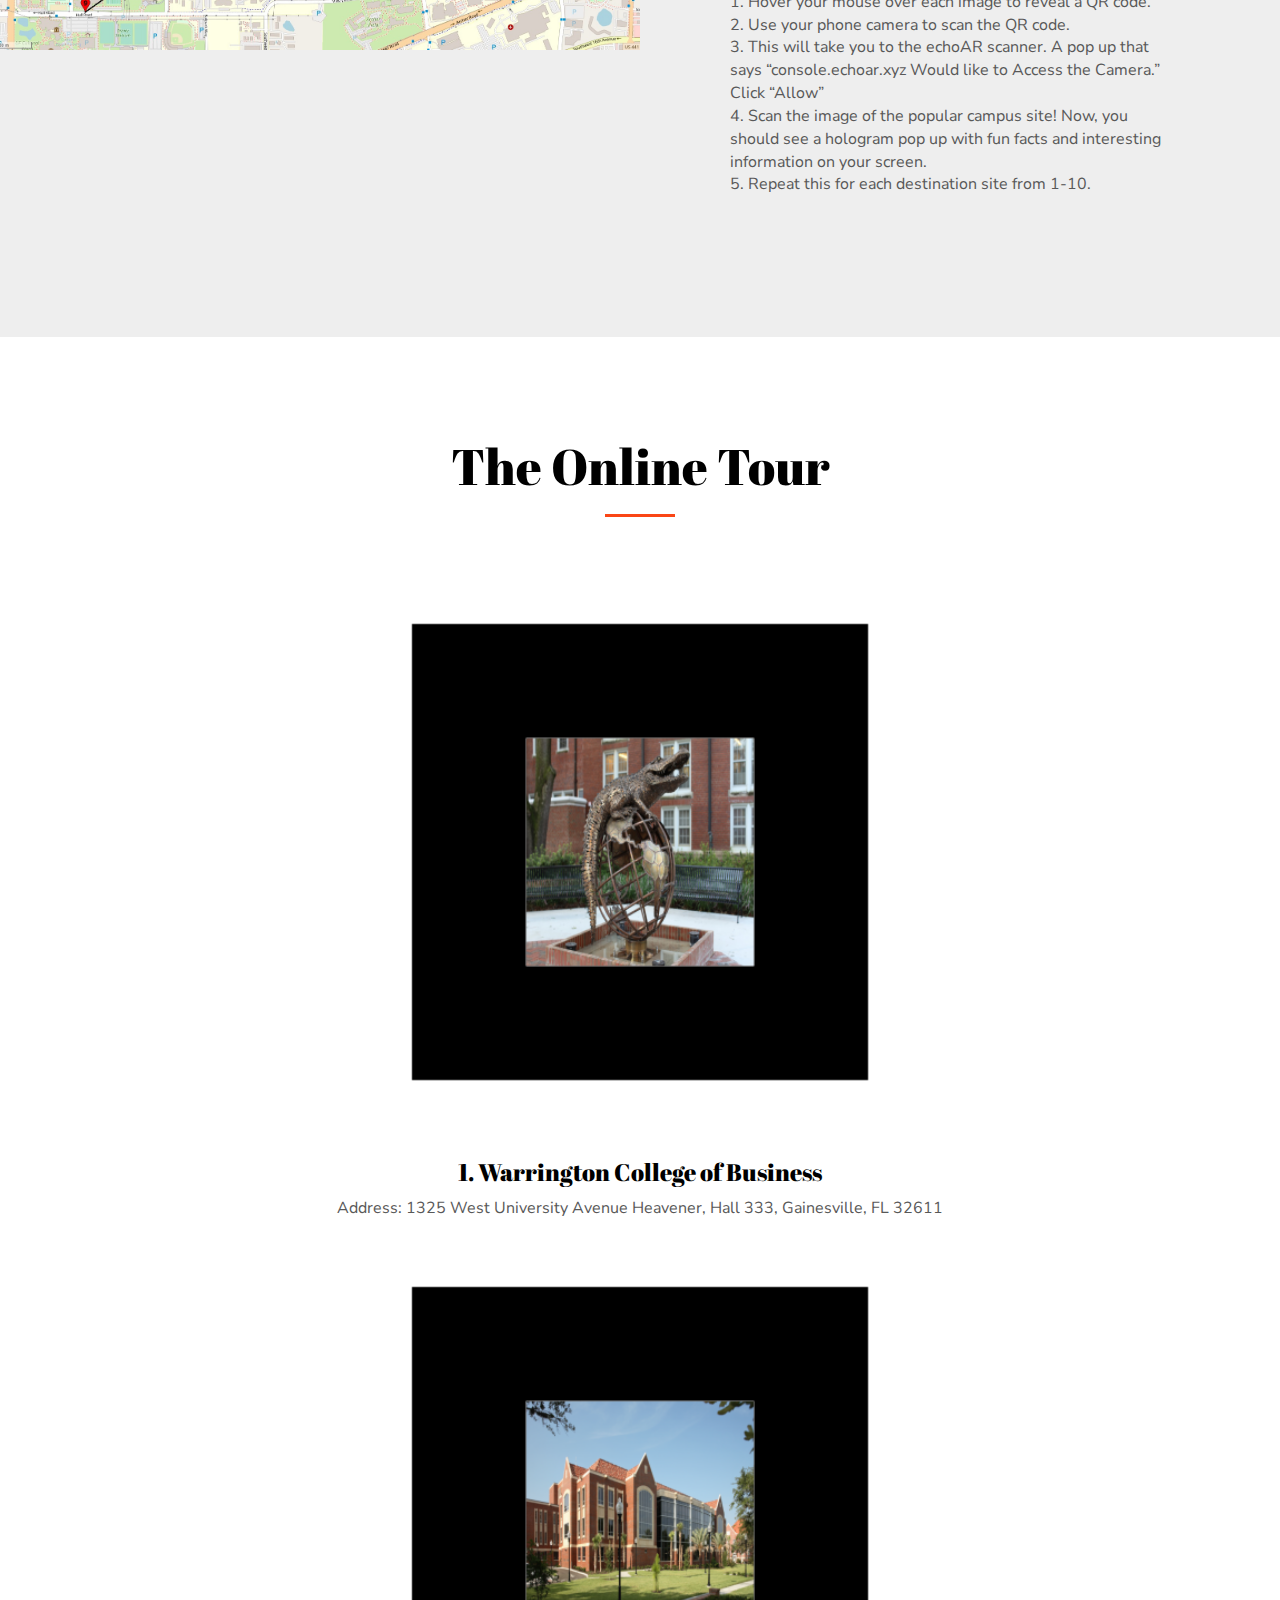
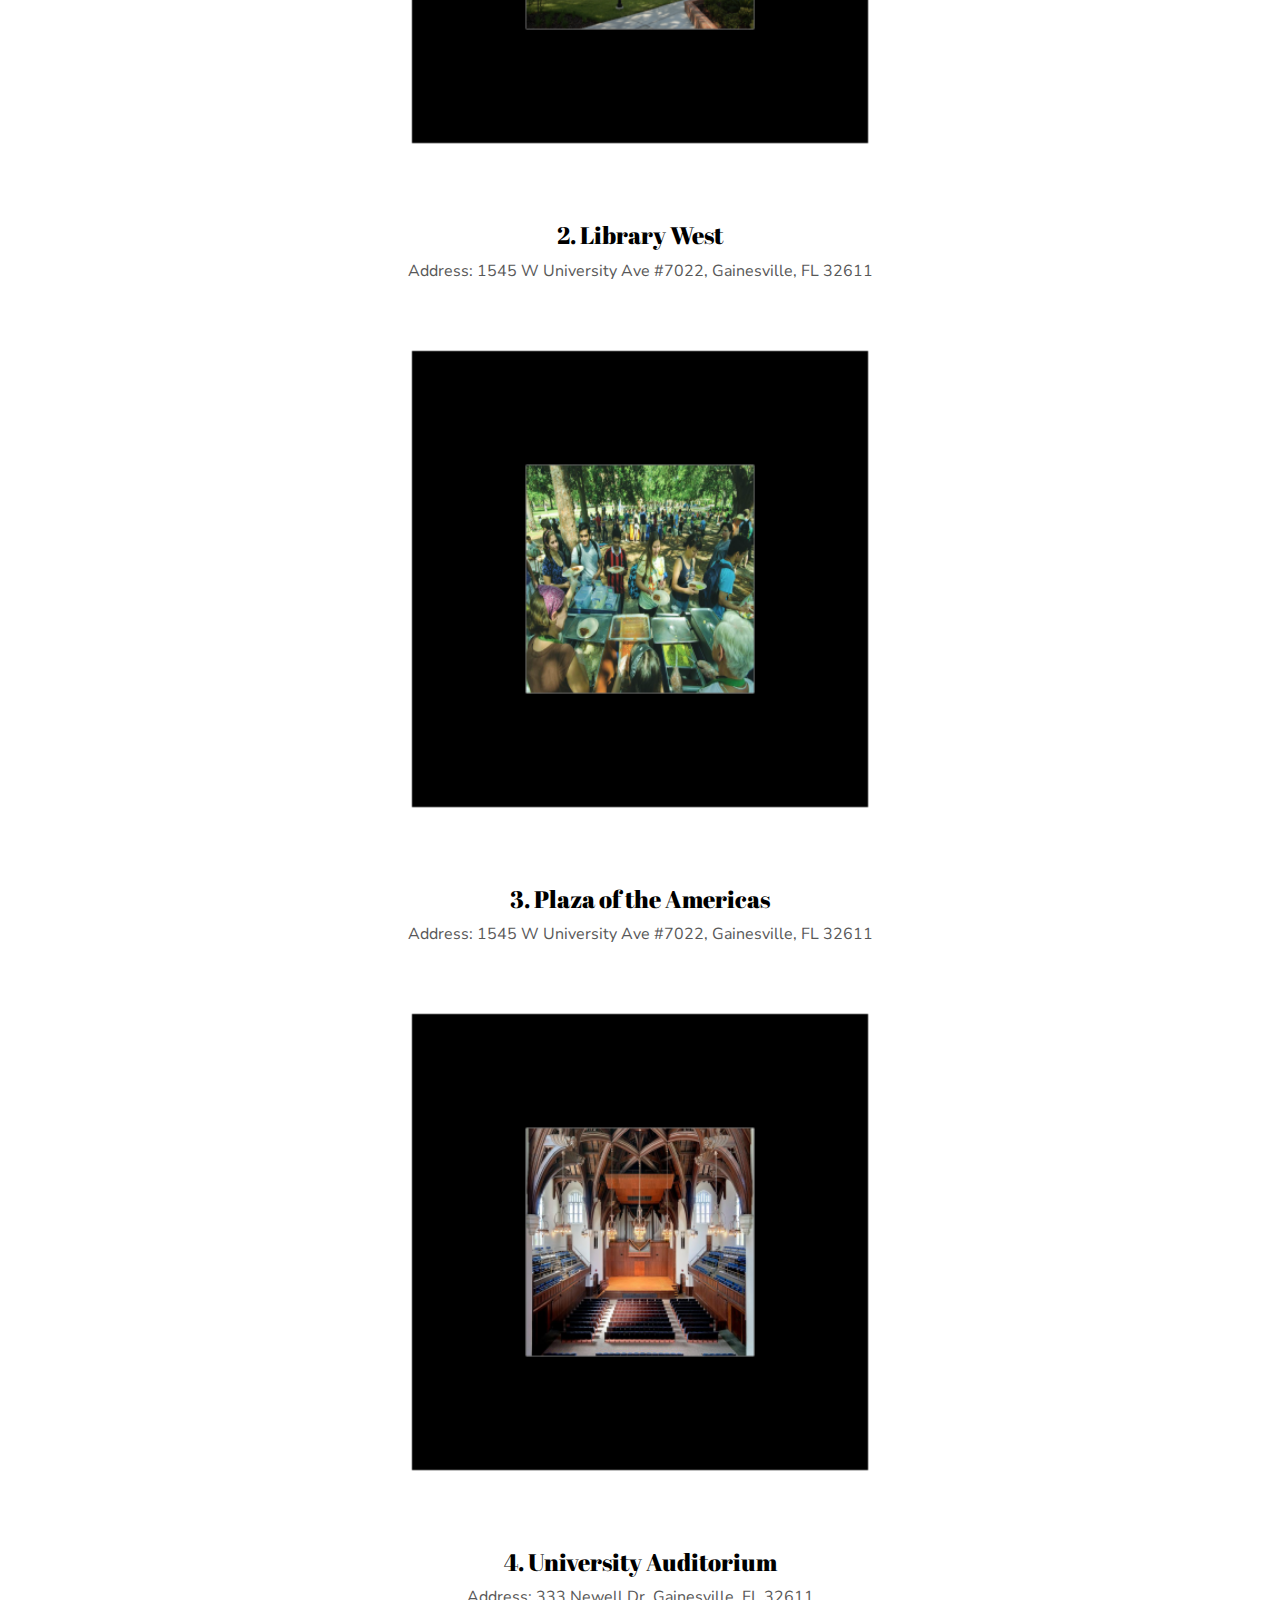
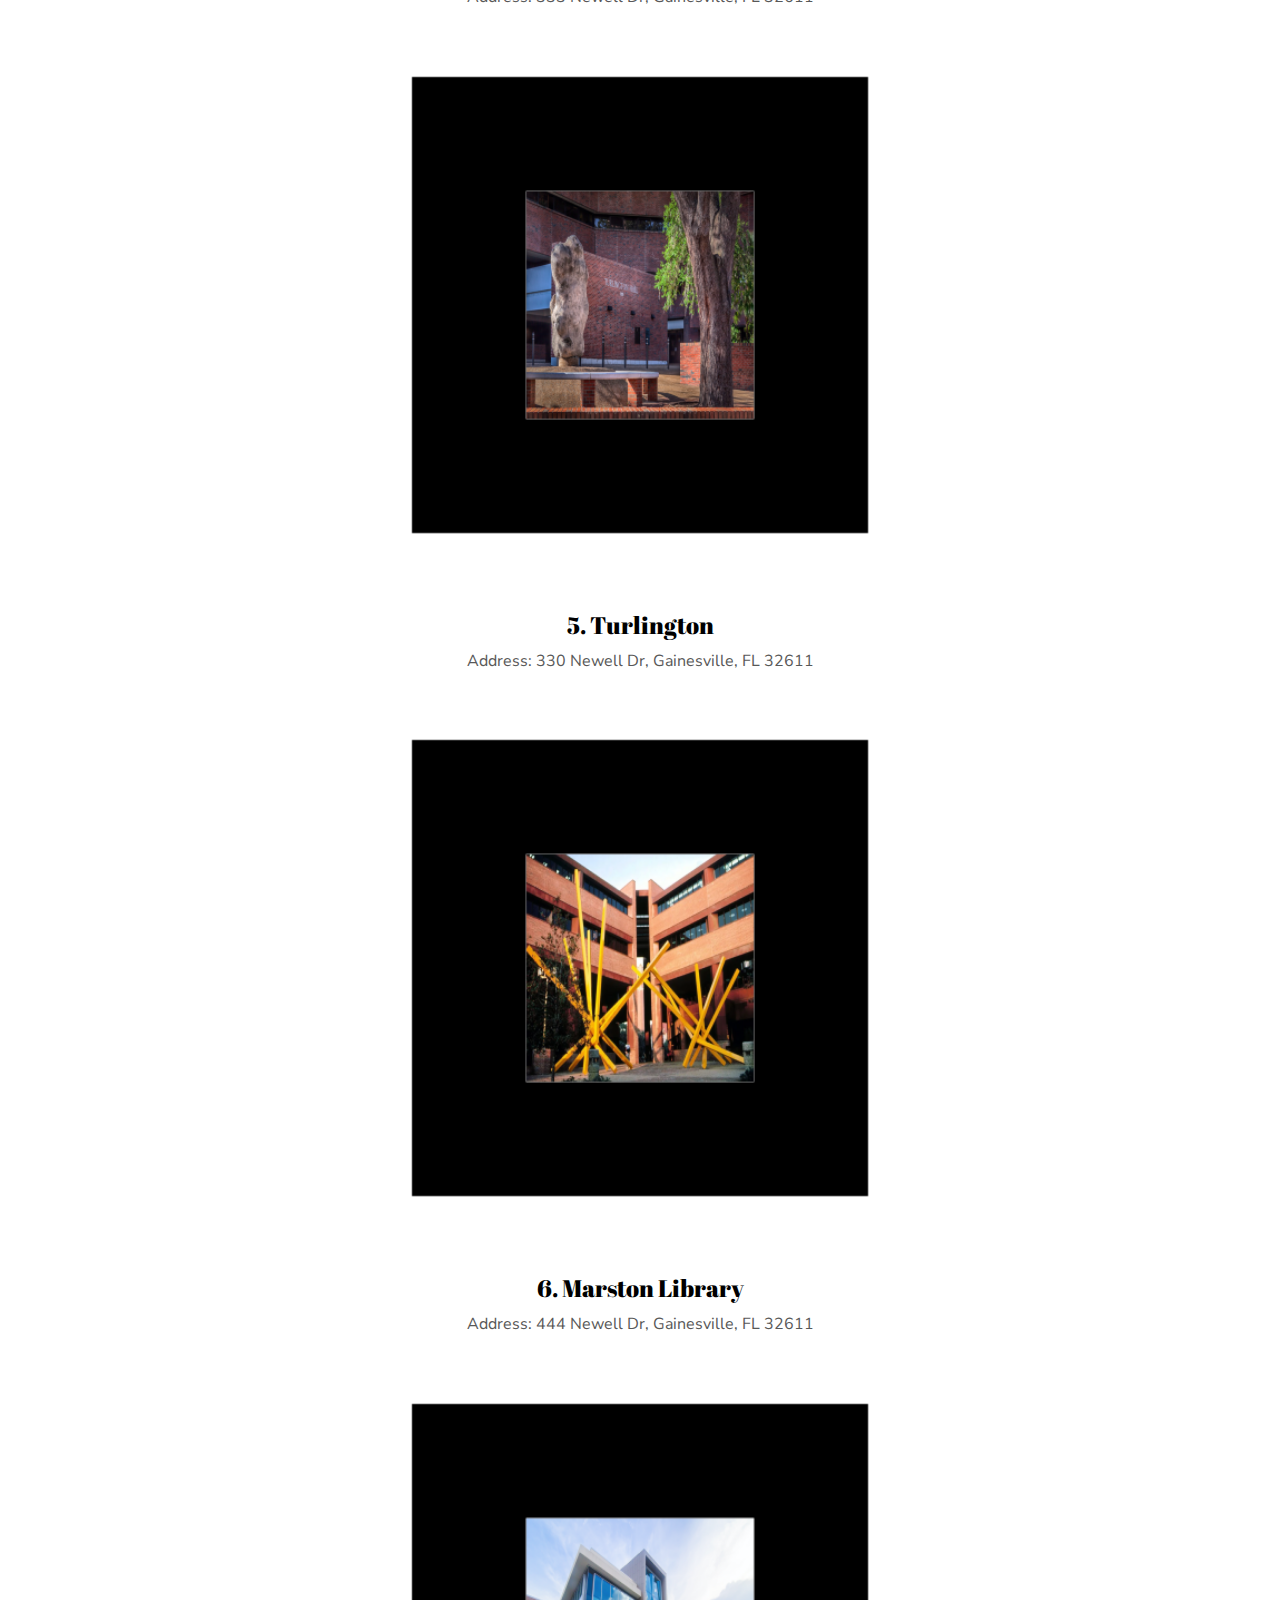
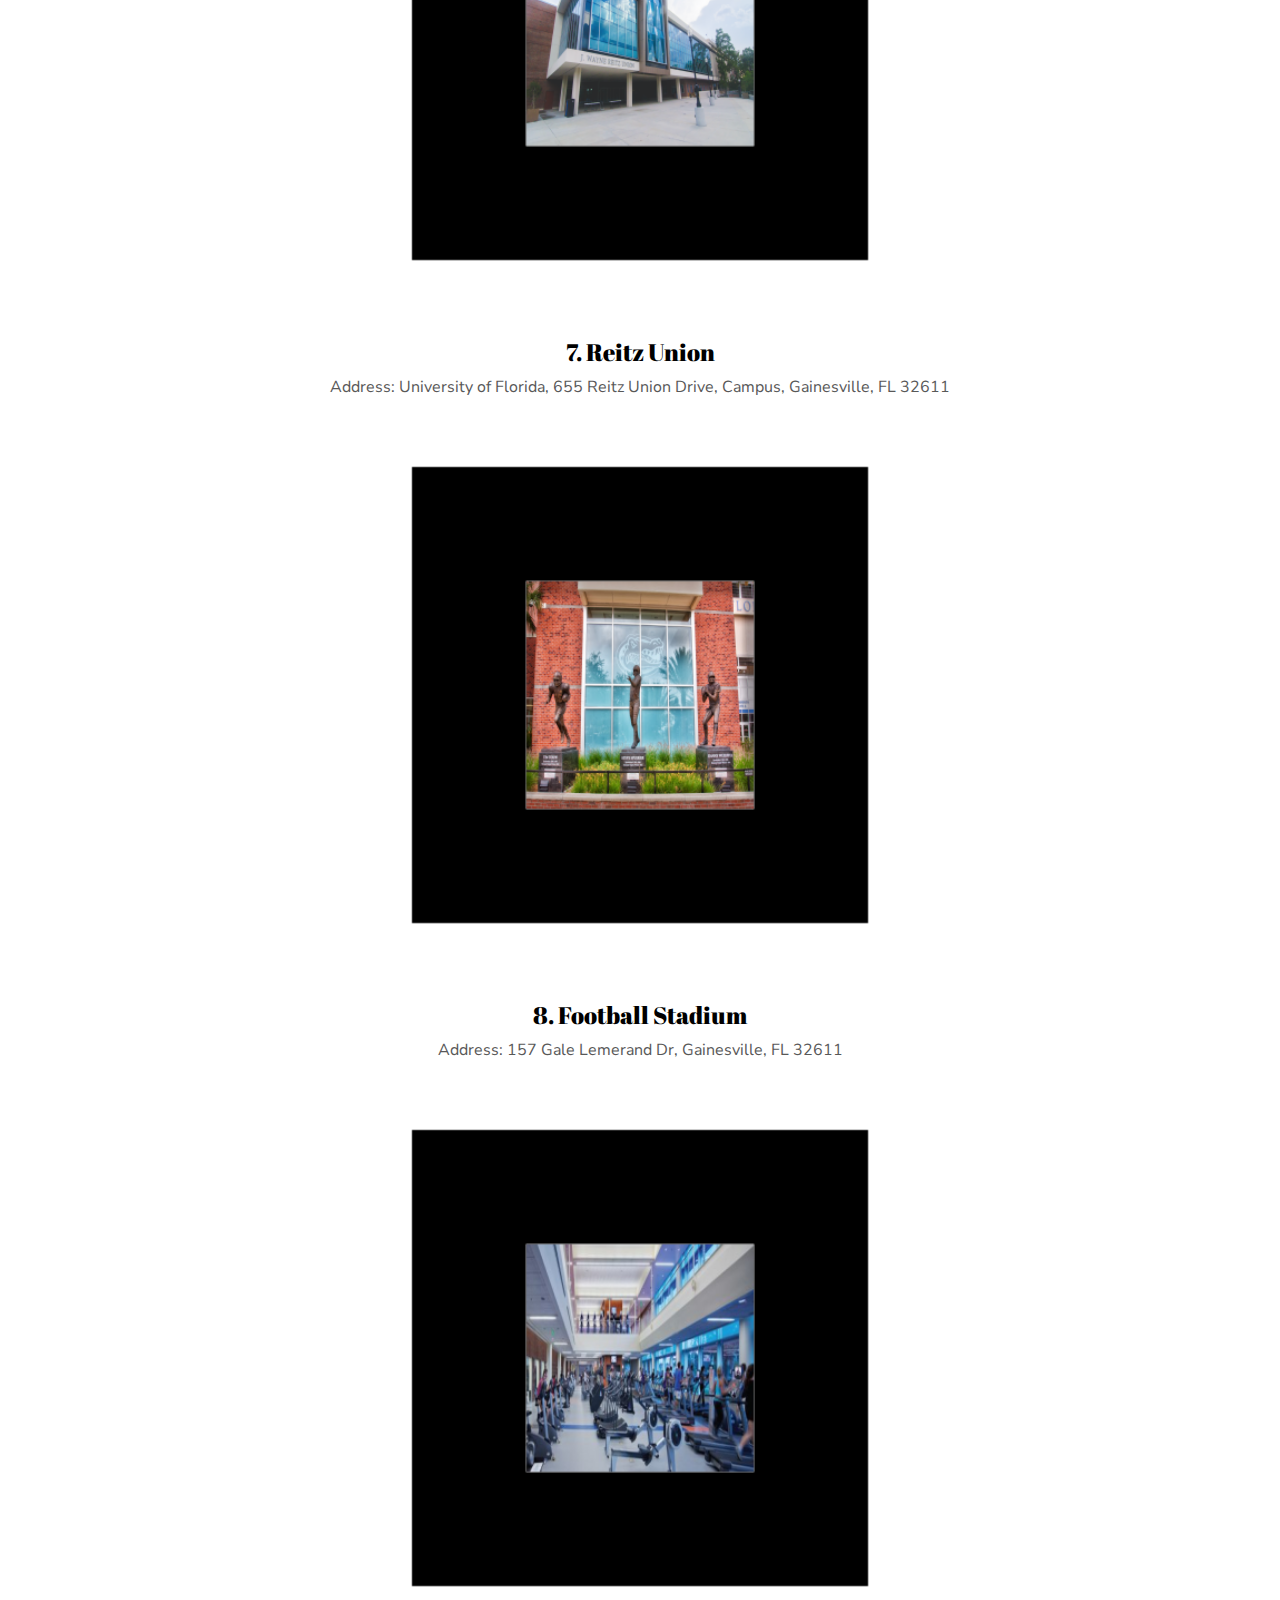
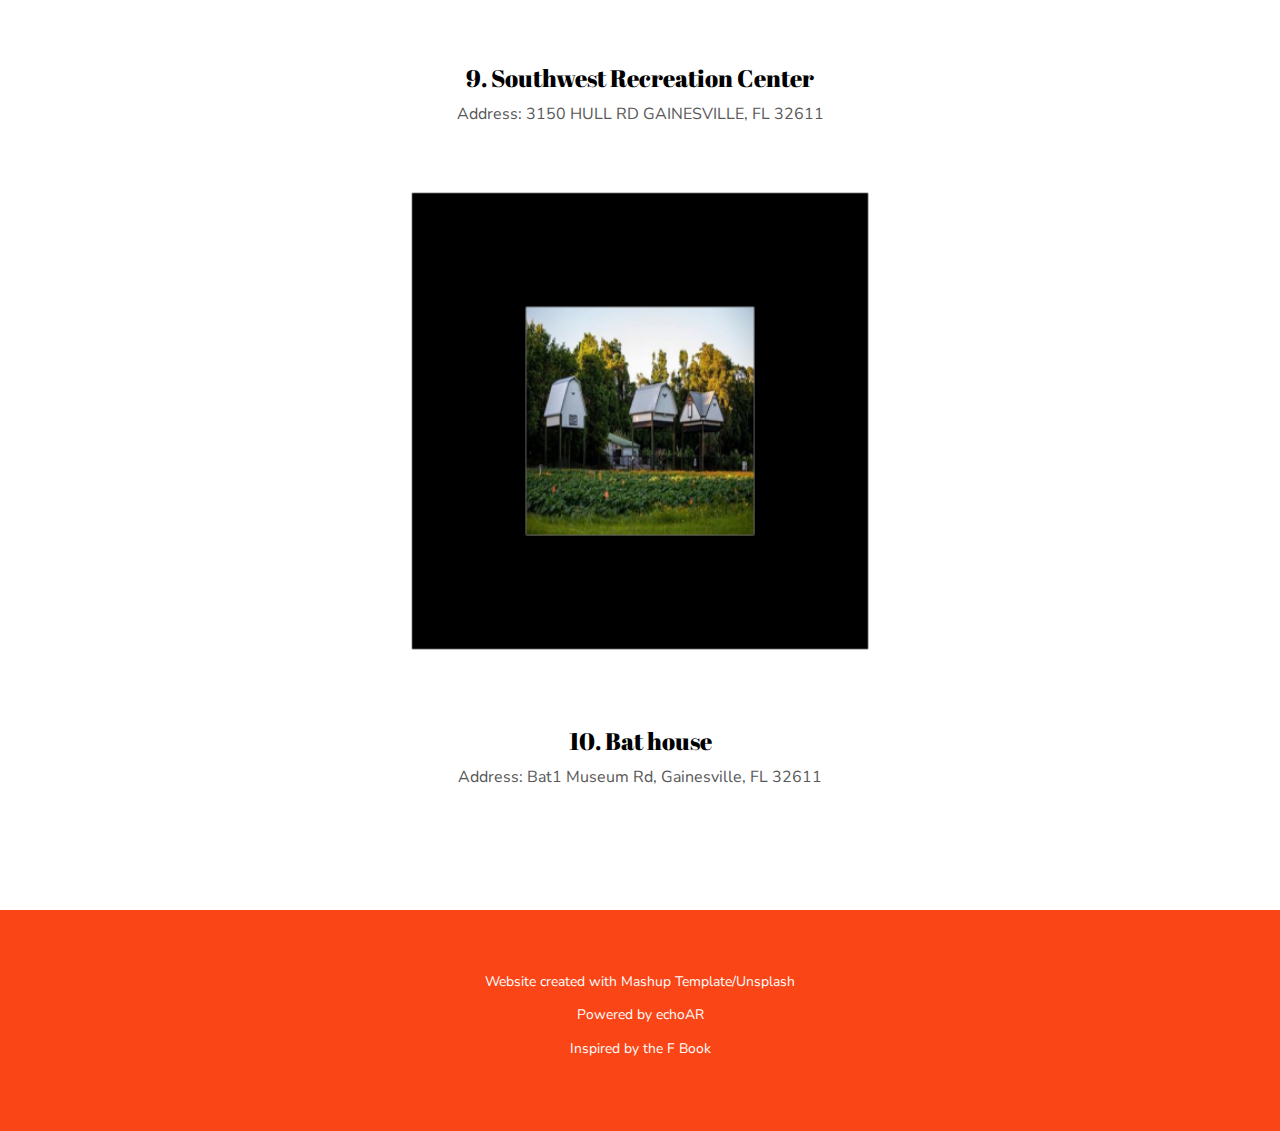
==== commit bb12c3fb: "added favicon and fixed typos" ====
--- a/index.html
+++ b/index.html
@@ -12,9 +12,10 @@
 
     <!-- Disable tap highlight on IE -->
     <meta name="msapplication-tap-highlight" content="no">
-
-    <link href="./assets/apple-touch-icon.png" rel="apple-touch-icon">
-    <link href="./assets/favicon.ico" rel="icon">
+    <link rel="apple-touch-icon" sizes="180x180" href="assets/apple-touch-icon.png">
+    <link rel="icon" type="image/png" sizes="32x32" href="assets/favicon-32x32.png">
+    <link rel="icon" type="image/png" sizes="16x16" href="assets/favicon-16x16.png">
+    <link rel="manifest" href="/site.webmanifest">
 
     <title>Gat-Ar Tour</title>
 
@@ -52,8 +53,8 @@
                         <i class="fa fa-bullhorn fa-3x" aria-hidden="true"></i>
                     </div>
                     <h3 class="text-center">What This Is</h3>
-                    <p>Hello and welcome to the Gat-AR tour, This is a fun way for Students or vistors to explore the
-                        campus and see what UF has to offer. There are a lot of landmarks around campus see if you can
+                    <p>Hello and welcome to the Gat-AR tour! This is a fun way for students or visitors to explore the
+                        campus and see what UF has to offer. There are a lot of landmarks around campus, see if you can
                         find them all!</p>
                 </div>
 
@@ -62,12 +63,13 @@
                         <i class="fa fa-mobile fa-3x" aria-hidden="true"></i>
                     </div>
                     <h3 class="text-center">In Person Tour</h3>
-                    <p>If you would like to participate in our “In-Person”, you can do so by using the echoAR Go app at
+                    <p>If you would like to participate in our in-Person tour, you can do so by using the echoAR Go app
+                        at
                         our destination sites.
                         At each site, a hologram will pop up that gives you fun facts and new information for you to
                         learn about UF.
                         Whether you’re a new student just getting to know the campus or someone who just wants to learn
-                        more about UF history, this is the tour for you! </p>
+                        more about UF's history, this is the tour for you! </p>
                 </div>
                 <div class="col-xs-12 col-md-4">
                     <div class="fa-container">
@@ -76,9 +78,9 @@
                     <h3 class="text-center">Online Tour</h3>
                     <p>Not in Gainesville? No worries! We have also built an online version of the tour for you to
                         experience the campus’ popular sites and learn a bit about its traditions.
-                        All you need to do is to scan the QR code beside each destination site and then scan the
+                        All you need to do is hover the mouse over each image and scan the QR code and then scan the
                         destination image for a hologram to pop up with tons of cool new information!
-                        Ready to embark this journey? Try the online version below now!
+                        Ready to embark on this journey? Try the online version below now!
                     </p>
                 </div>
             </div>
@@ -90,7 +92,7 @@
         <div class="container">
             <div class="row">
                 <div class="col-md-6 col-md-offset-6 text-column">
-                    <h2>How to participate in the tour</h2>
+                    <h2>How to Participate in the Tour</h2>
                     <h3>To Complete the In-Person tour…</h3>
                     <ul>
                         <li>1. Go to the destinations in order from 1-10 below.</li>
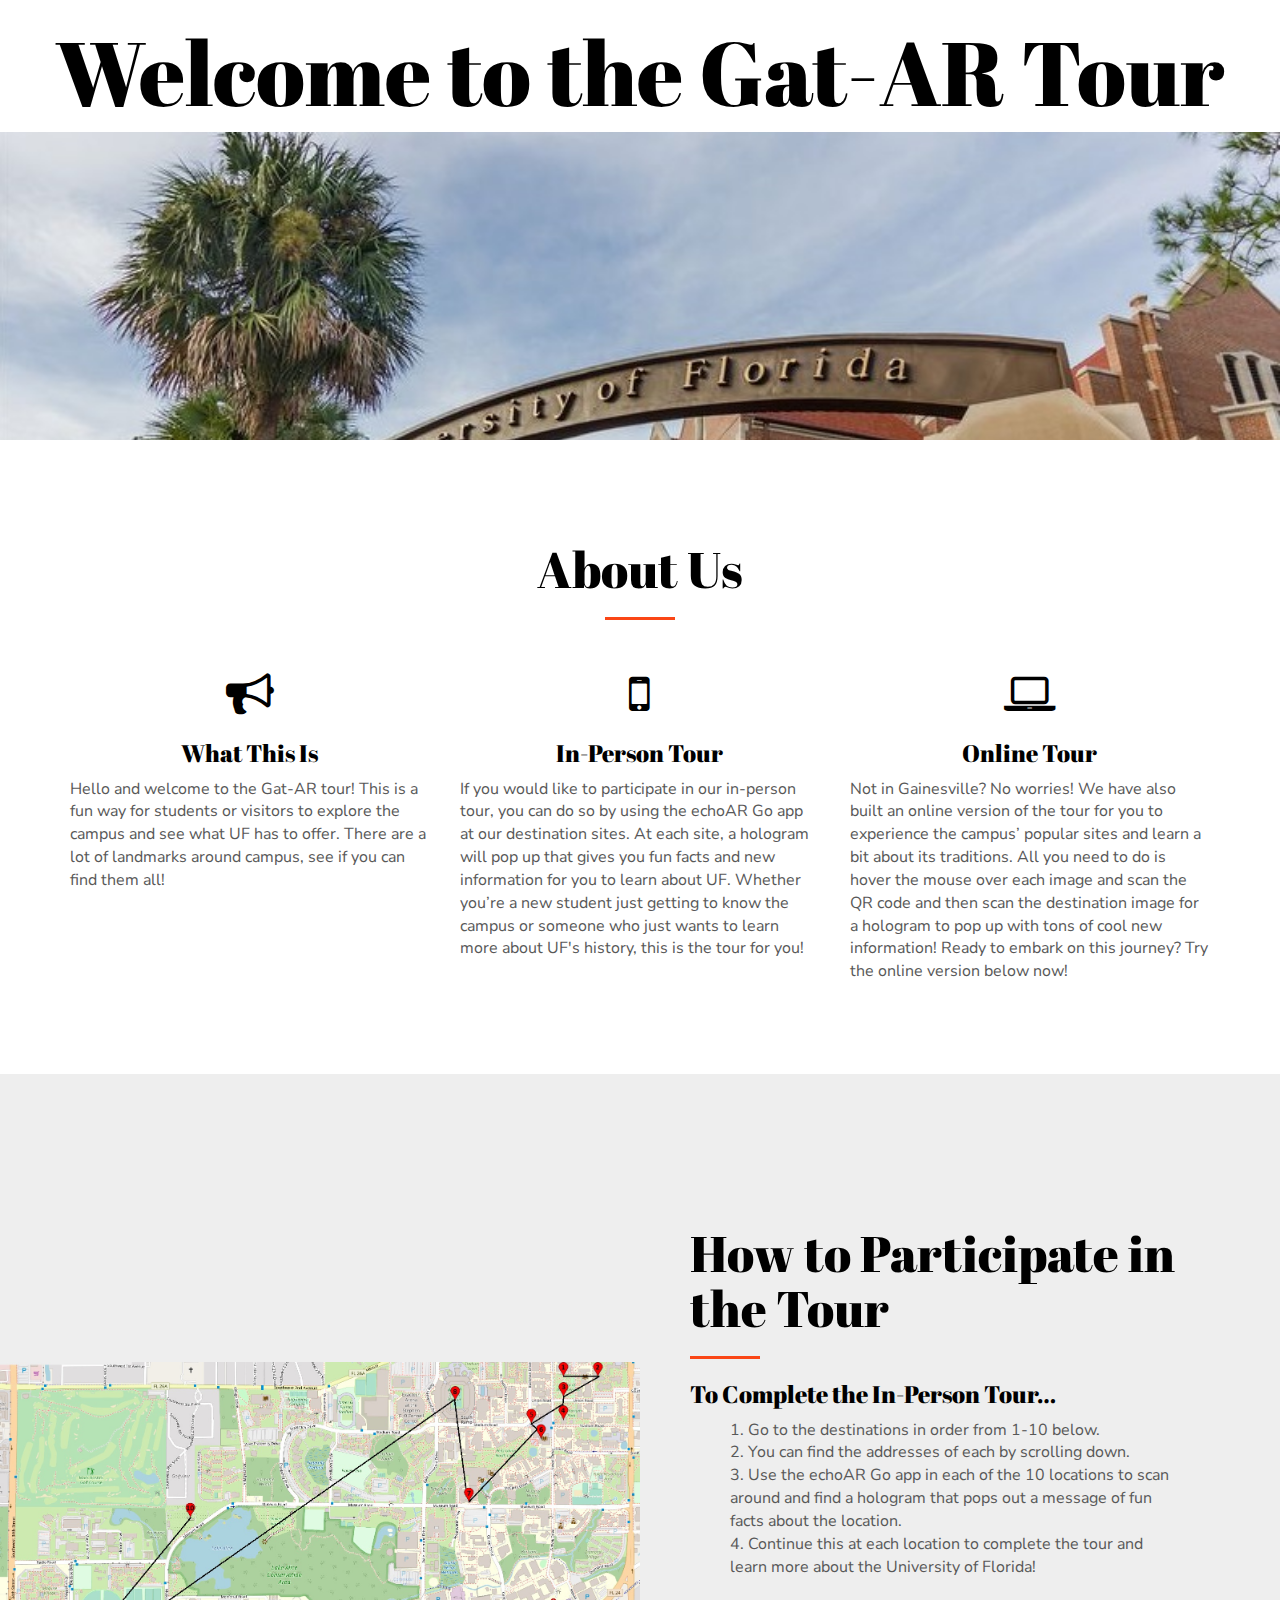
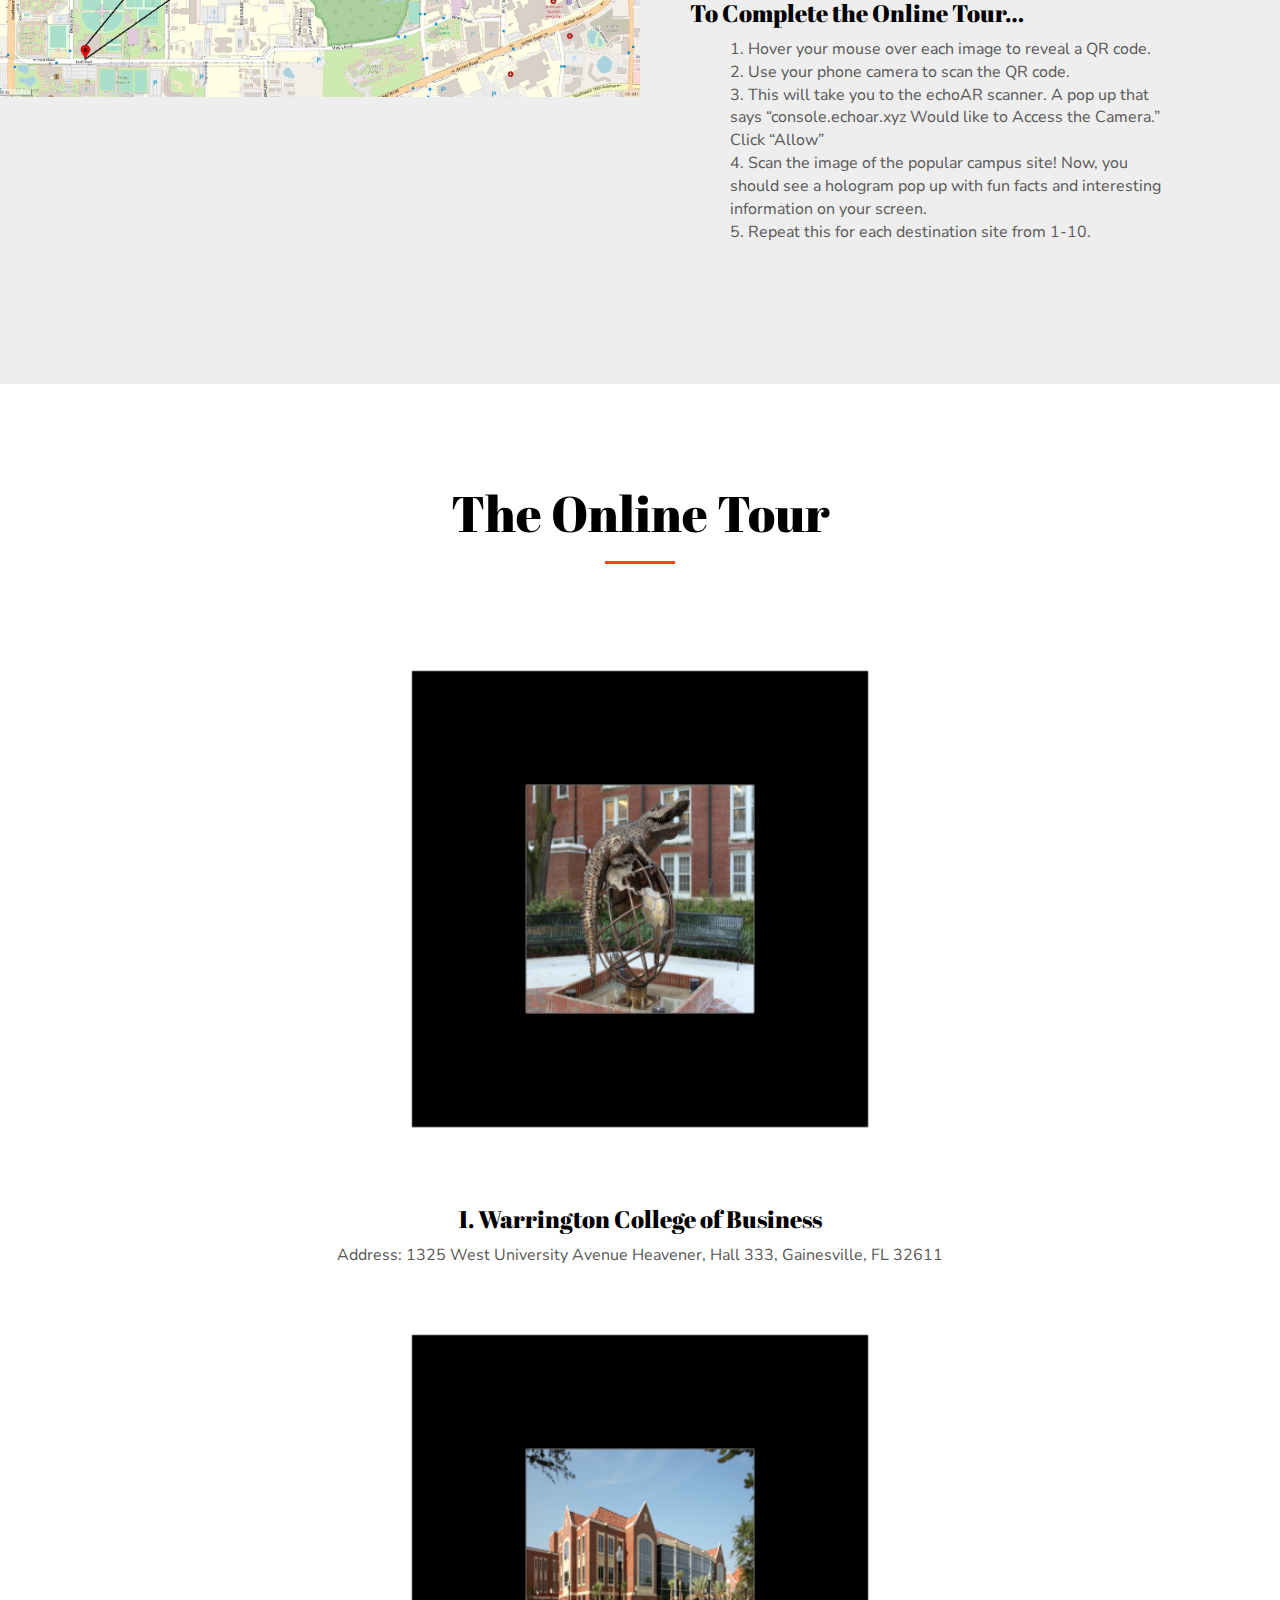
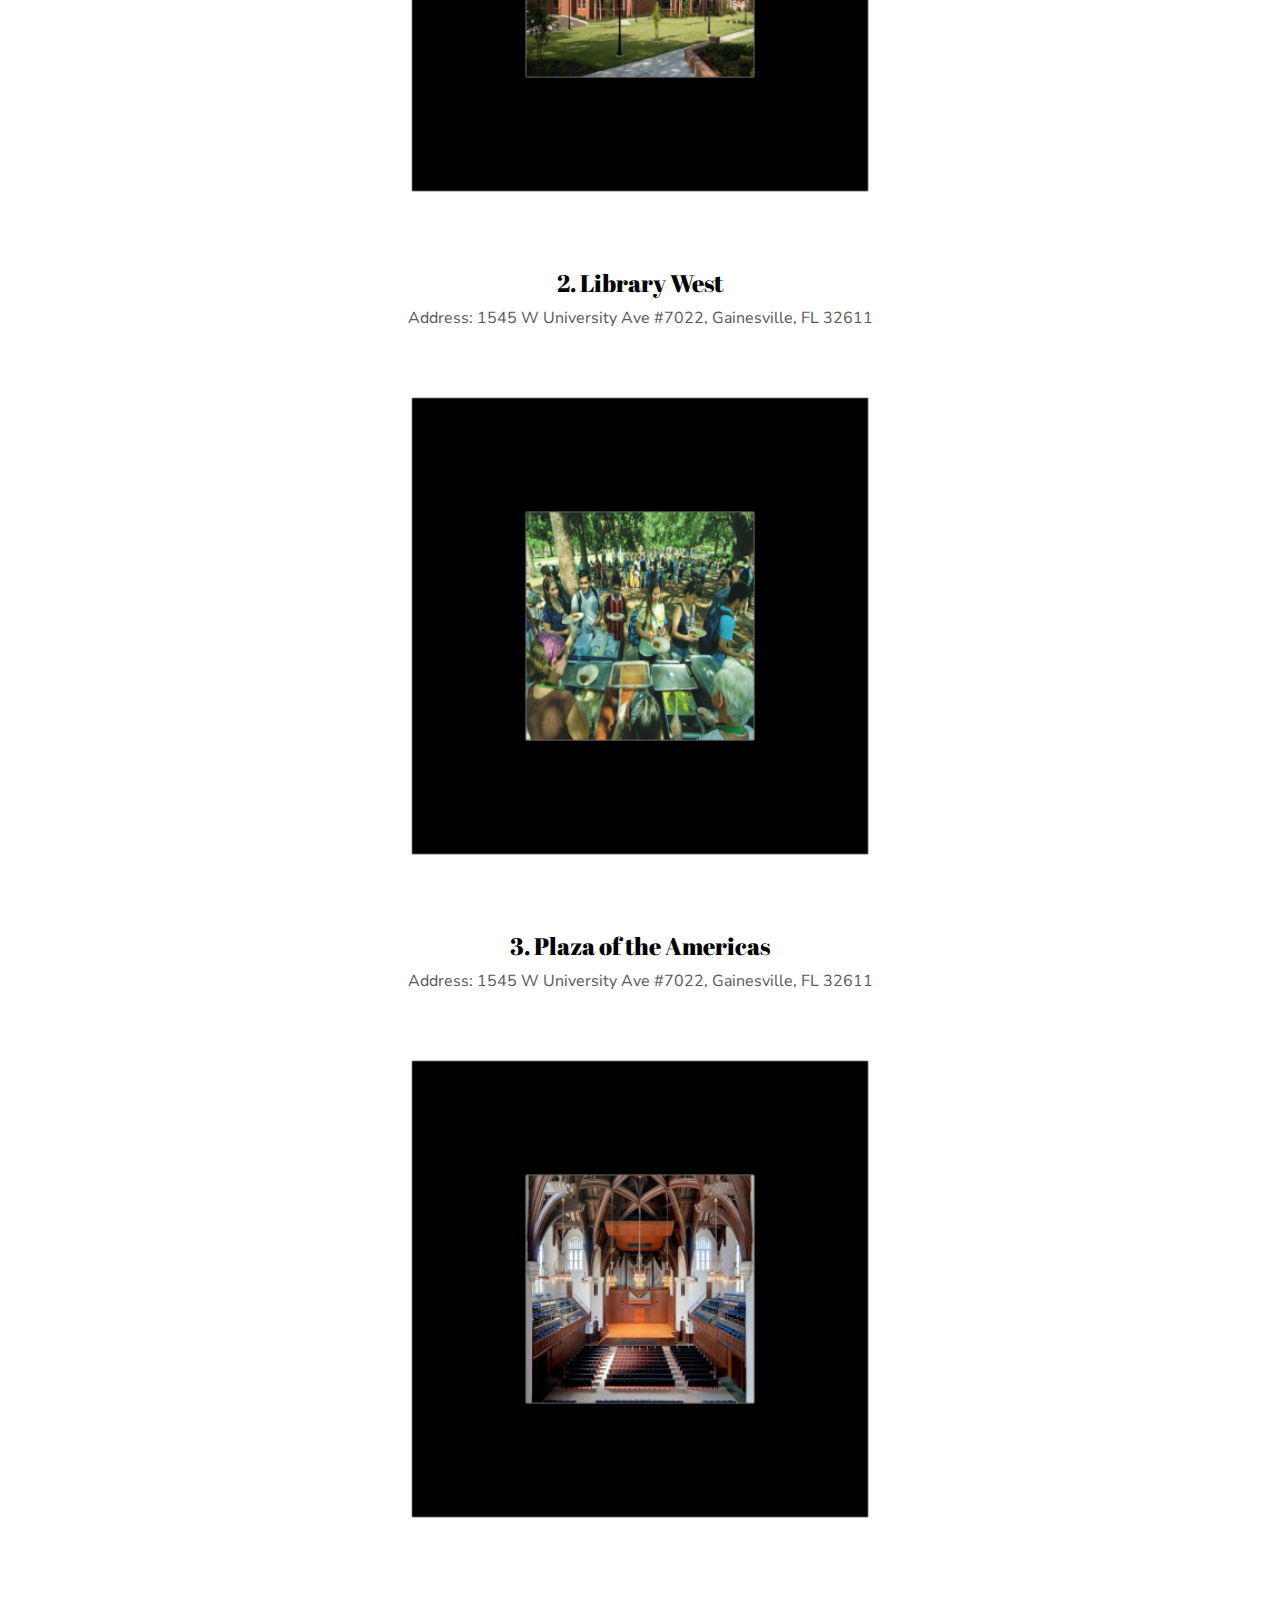
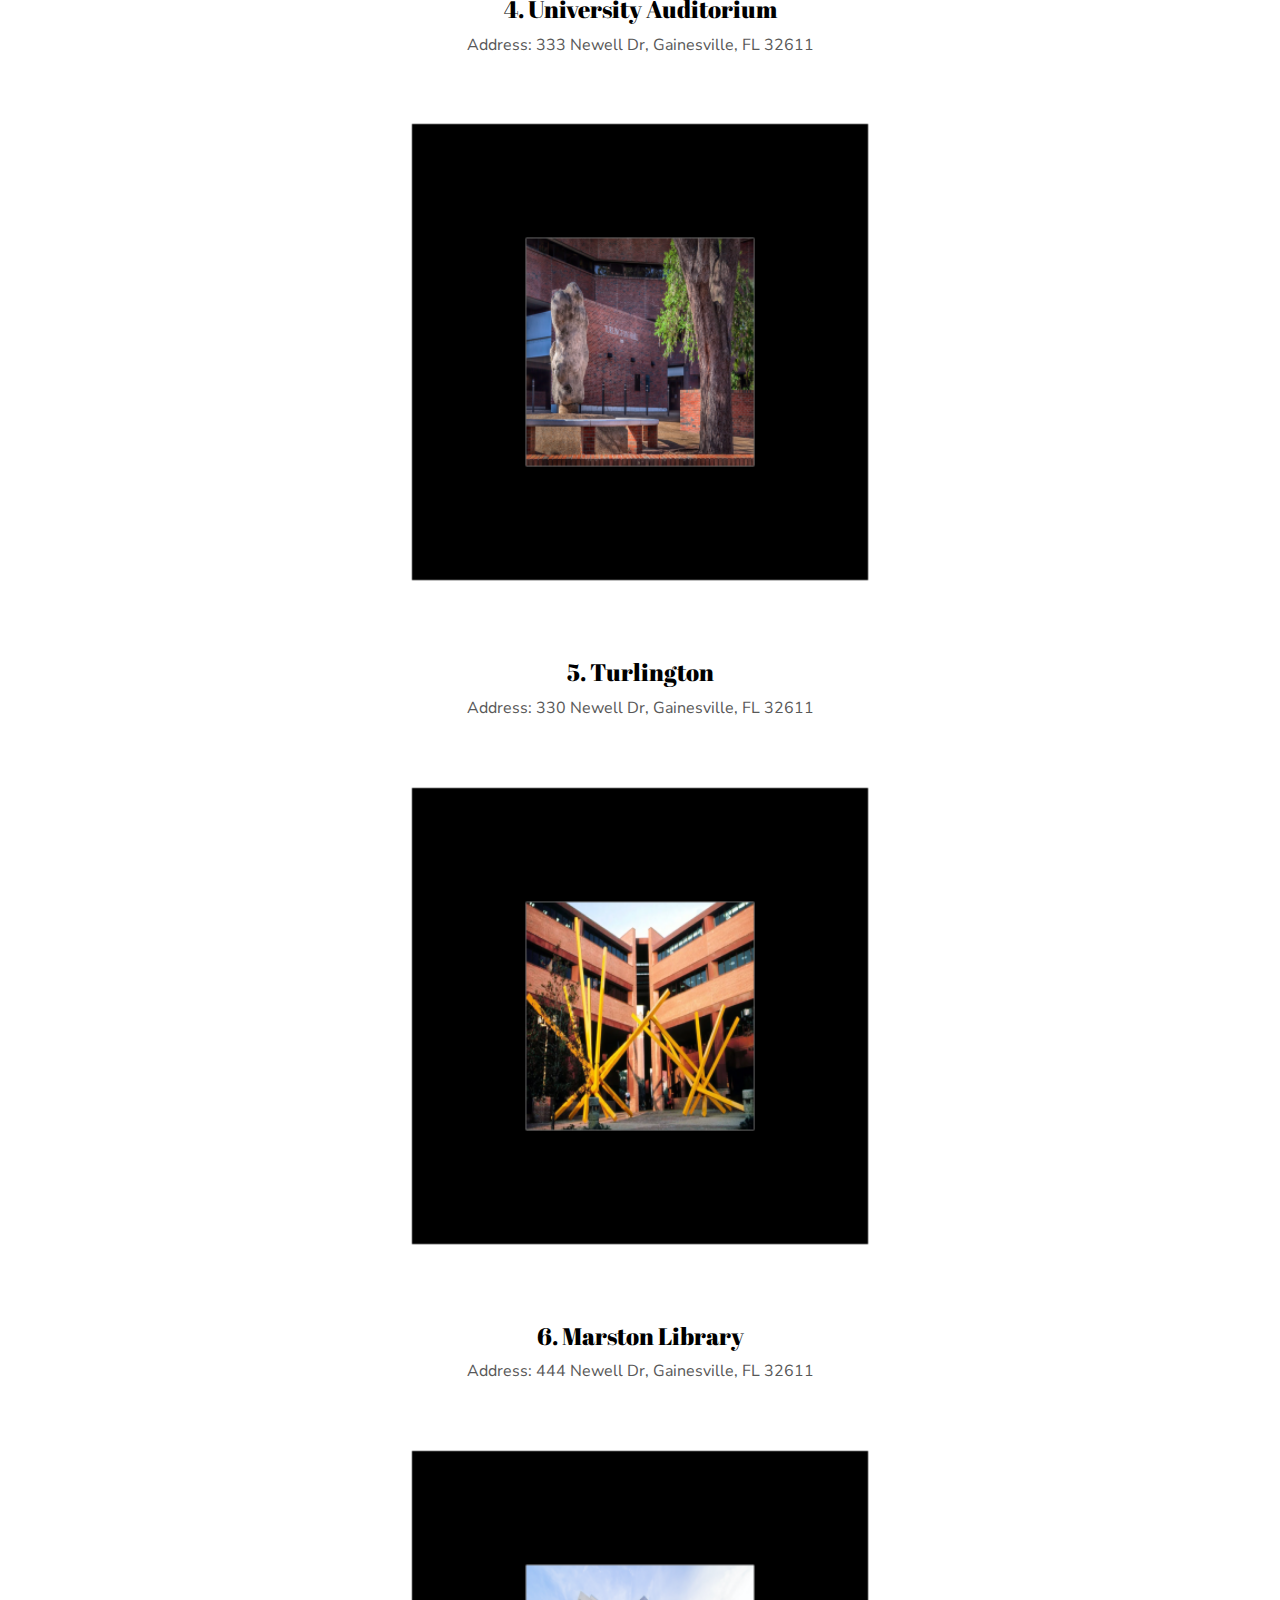
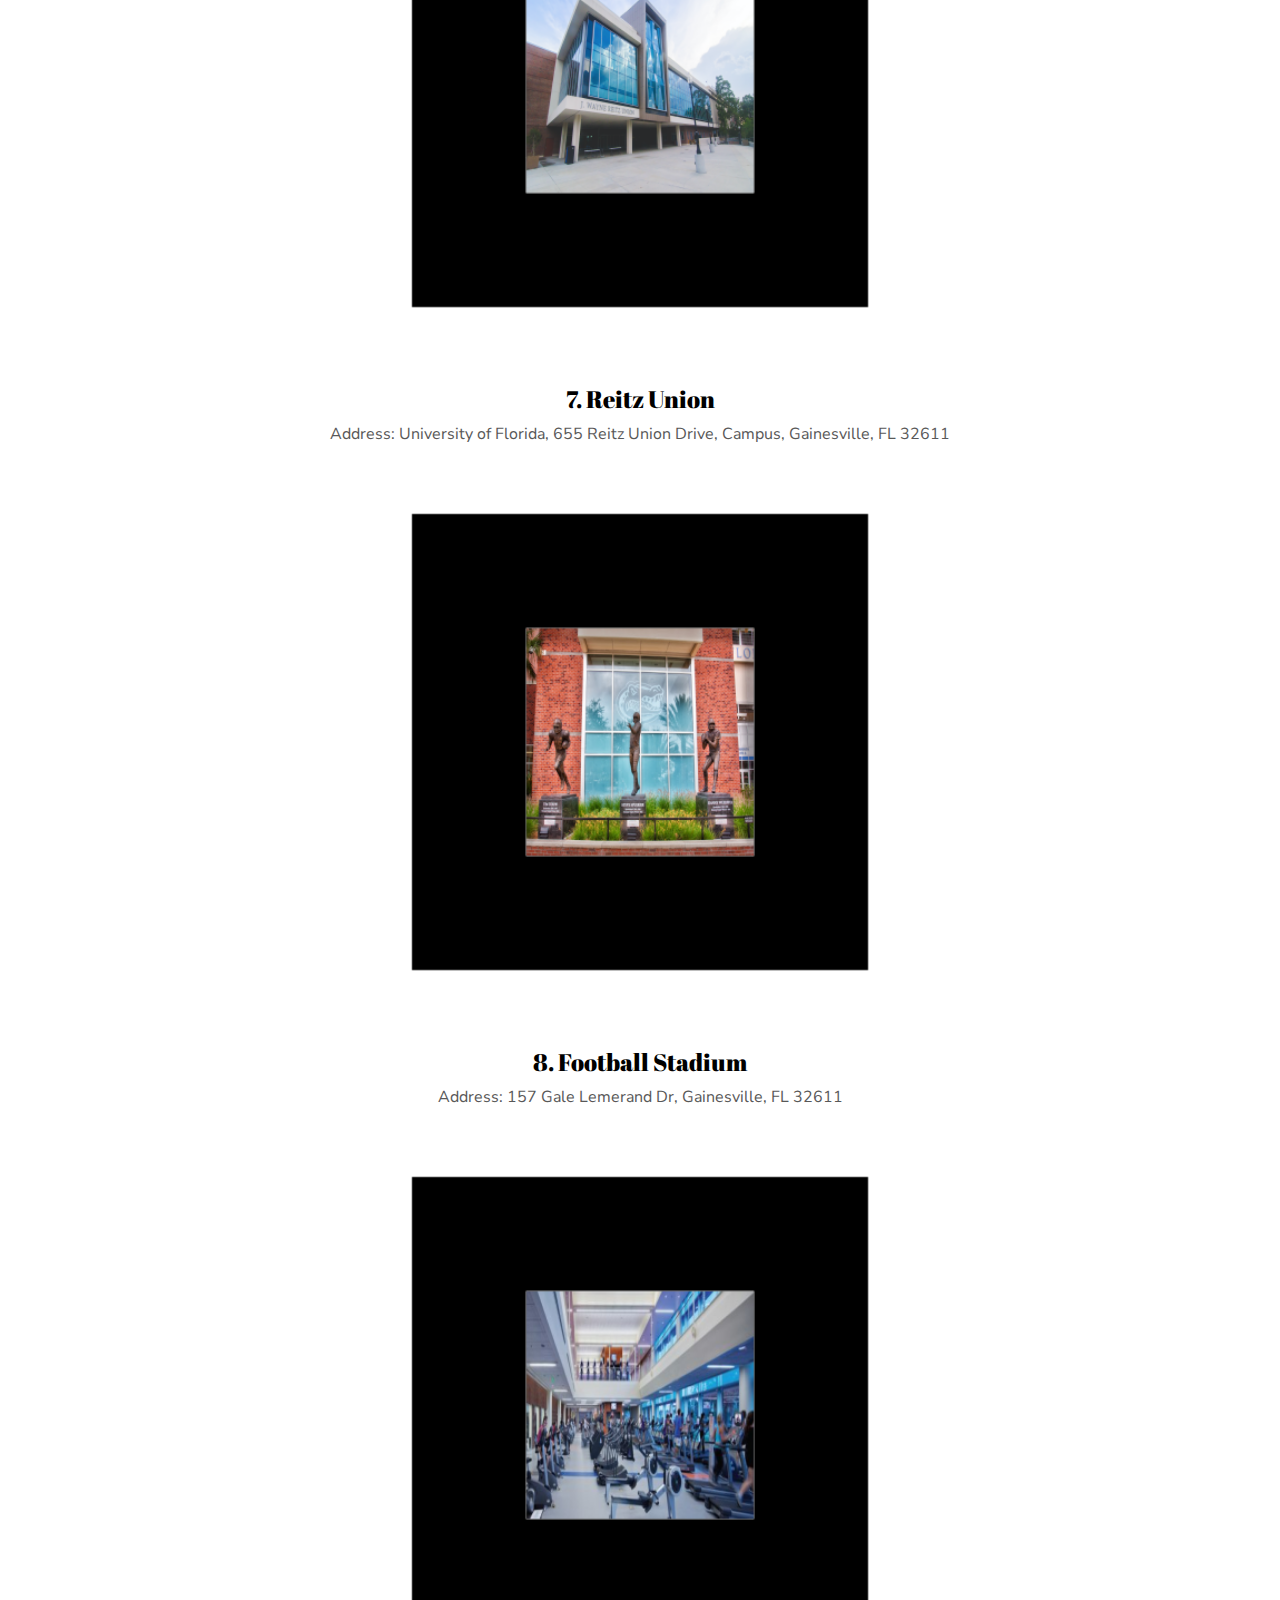
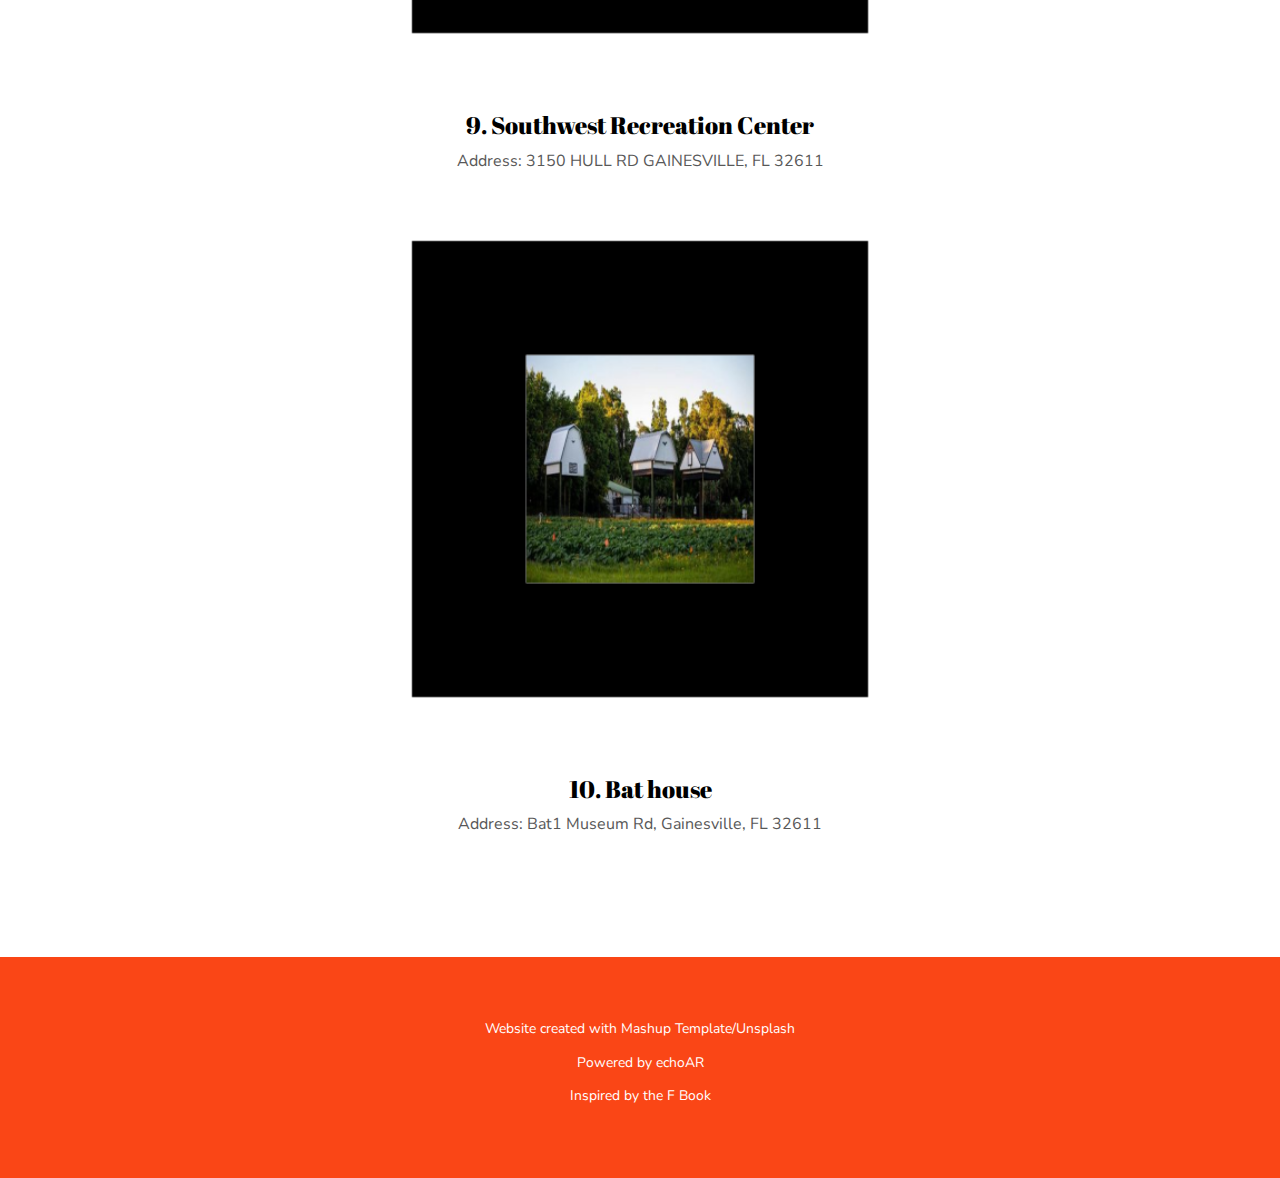
==== commit dca4d1bc: "Change header" ====
--- a/index.html
+++ b/index.html
@@ -26,6 +26,7 @@
 
     <!-- Add your content of header -->
     <header>
+        <h1 class="text-center">Welcome to the Gat-AR Tour</h1>
     </header>
     <!-- Add your site or app content here -->
     <div class="background-image-container white-text-container"
@@ -34,7 +35,6 @@
         <div class="container">
             <div class="row">
                 <div class="col-xs-12">
-                    <h1 style="color:#2815EC;" class="titletext"> Welcome to the Gat-AR Tour </h1>
                 </div>
             </div>
         </div>
@@ -62,8 +62,8 @@
                     <div class="fa-container">
                         <i class="fa fa-mobile fa-3x" aria-hidden="true"></i>
                     </div>
-                    <h3 class="text-center">In Person Tour</h3>
-                    <p>If you would like to participate in our in-Person tour, you can do so by using the echoAR Go app
+                    <h3 class="text-center">In-Person Tour</h3>
+                    <p>If you would like to participate in our in-person tour, you can do so by using the echoAR Go app
                         at
                         our destination sites.
                         At each site, a hologram will pop up that gives you fun facts and new information for you to
@@ -93,7 +93,7 @@
             <div class="row">
                 <div class="col-md-6 col-md-offset-6 text-column">
                     <h2>How to Participate in the Tour</h2>
-                    <h3>To Complete the In-Person tour…</h3>
+                    <h3>To Complete the In-Person Tour…</h3>
                     <ul>
                         <li>1. Go to the destinations in order from 1-10 below.</li>
                         <li>2. You can find the addresses of each by scrolling down.</li>
--- a/main.97292821.css
+++ b/main.97292821.css
@@ -13,7 +13,7 @@
 }
 
 .titletext {
-    font-size: 3em;
+    font-size: 5em;
   text-align: center;
 }
 
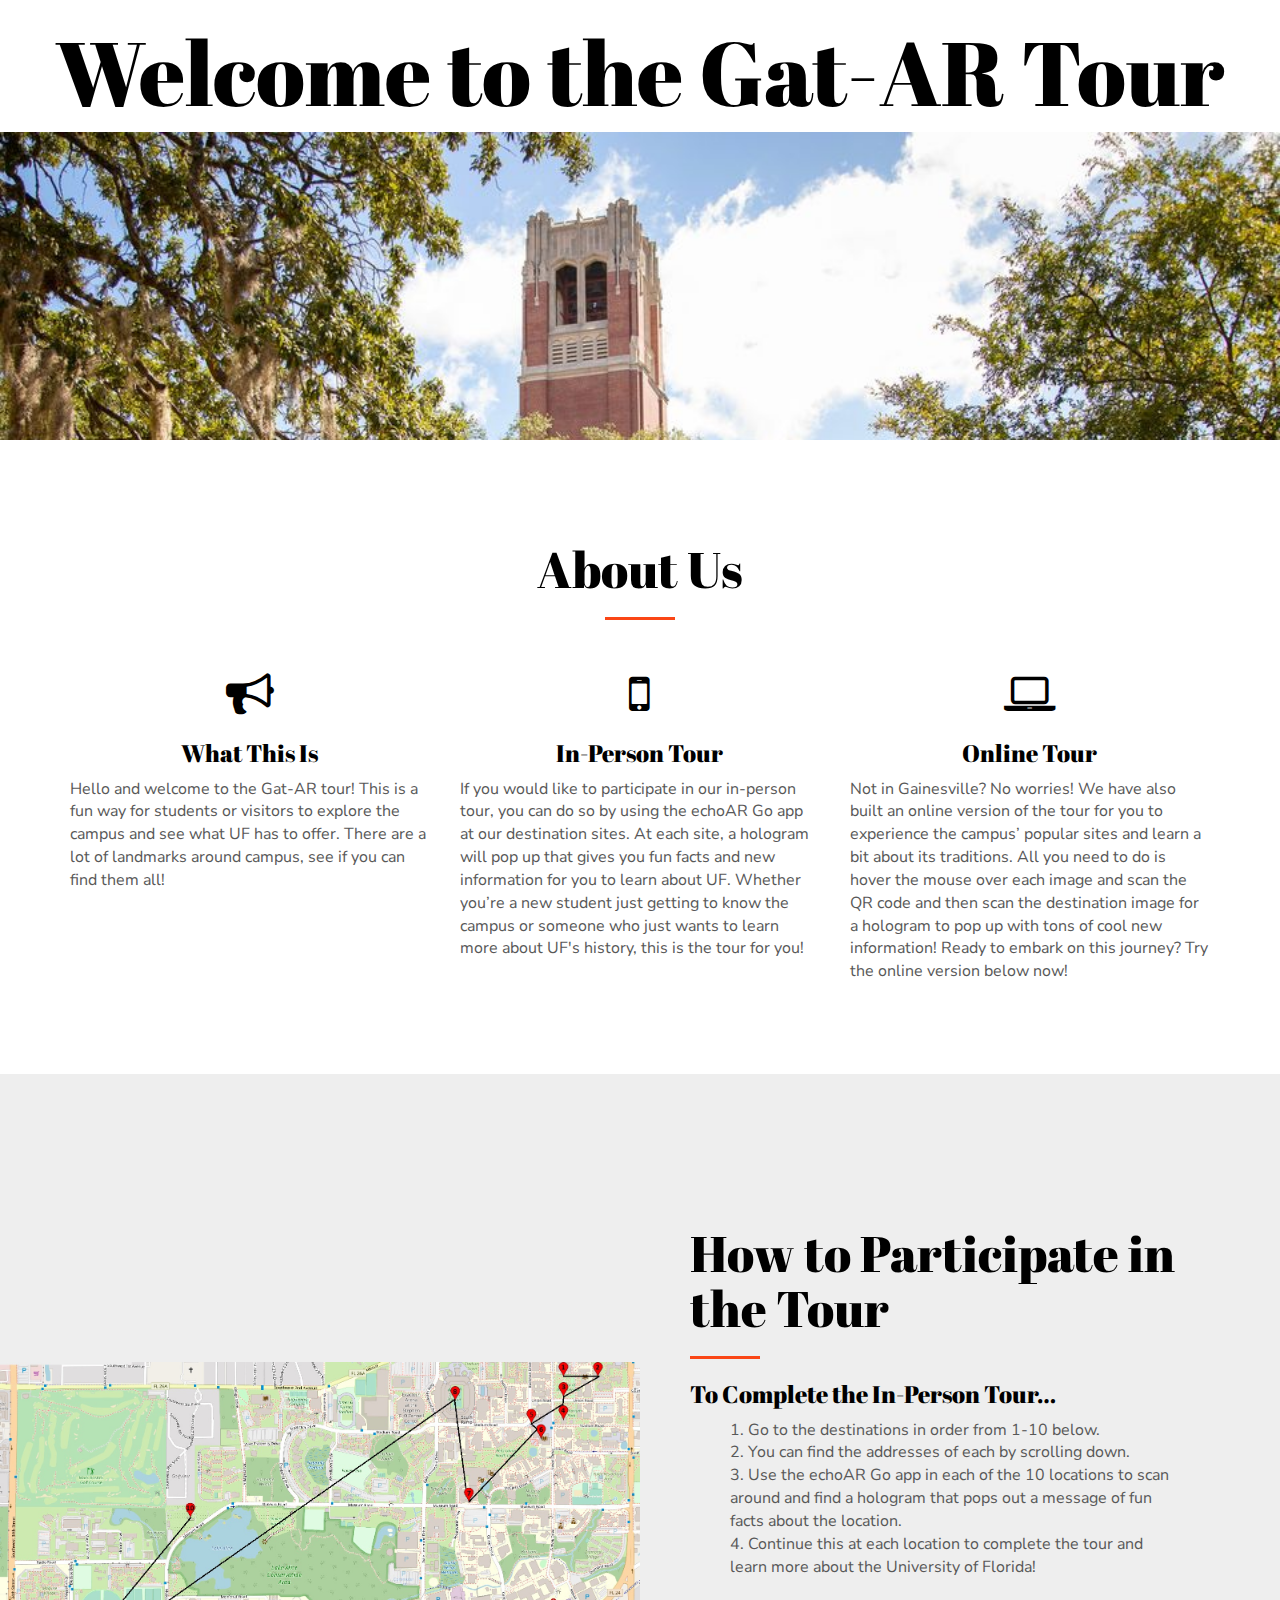
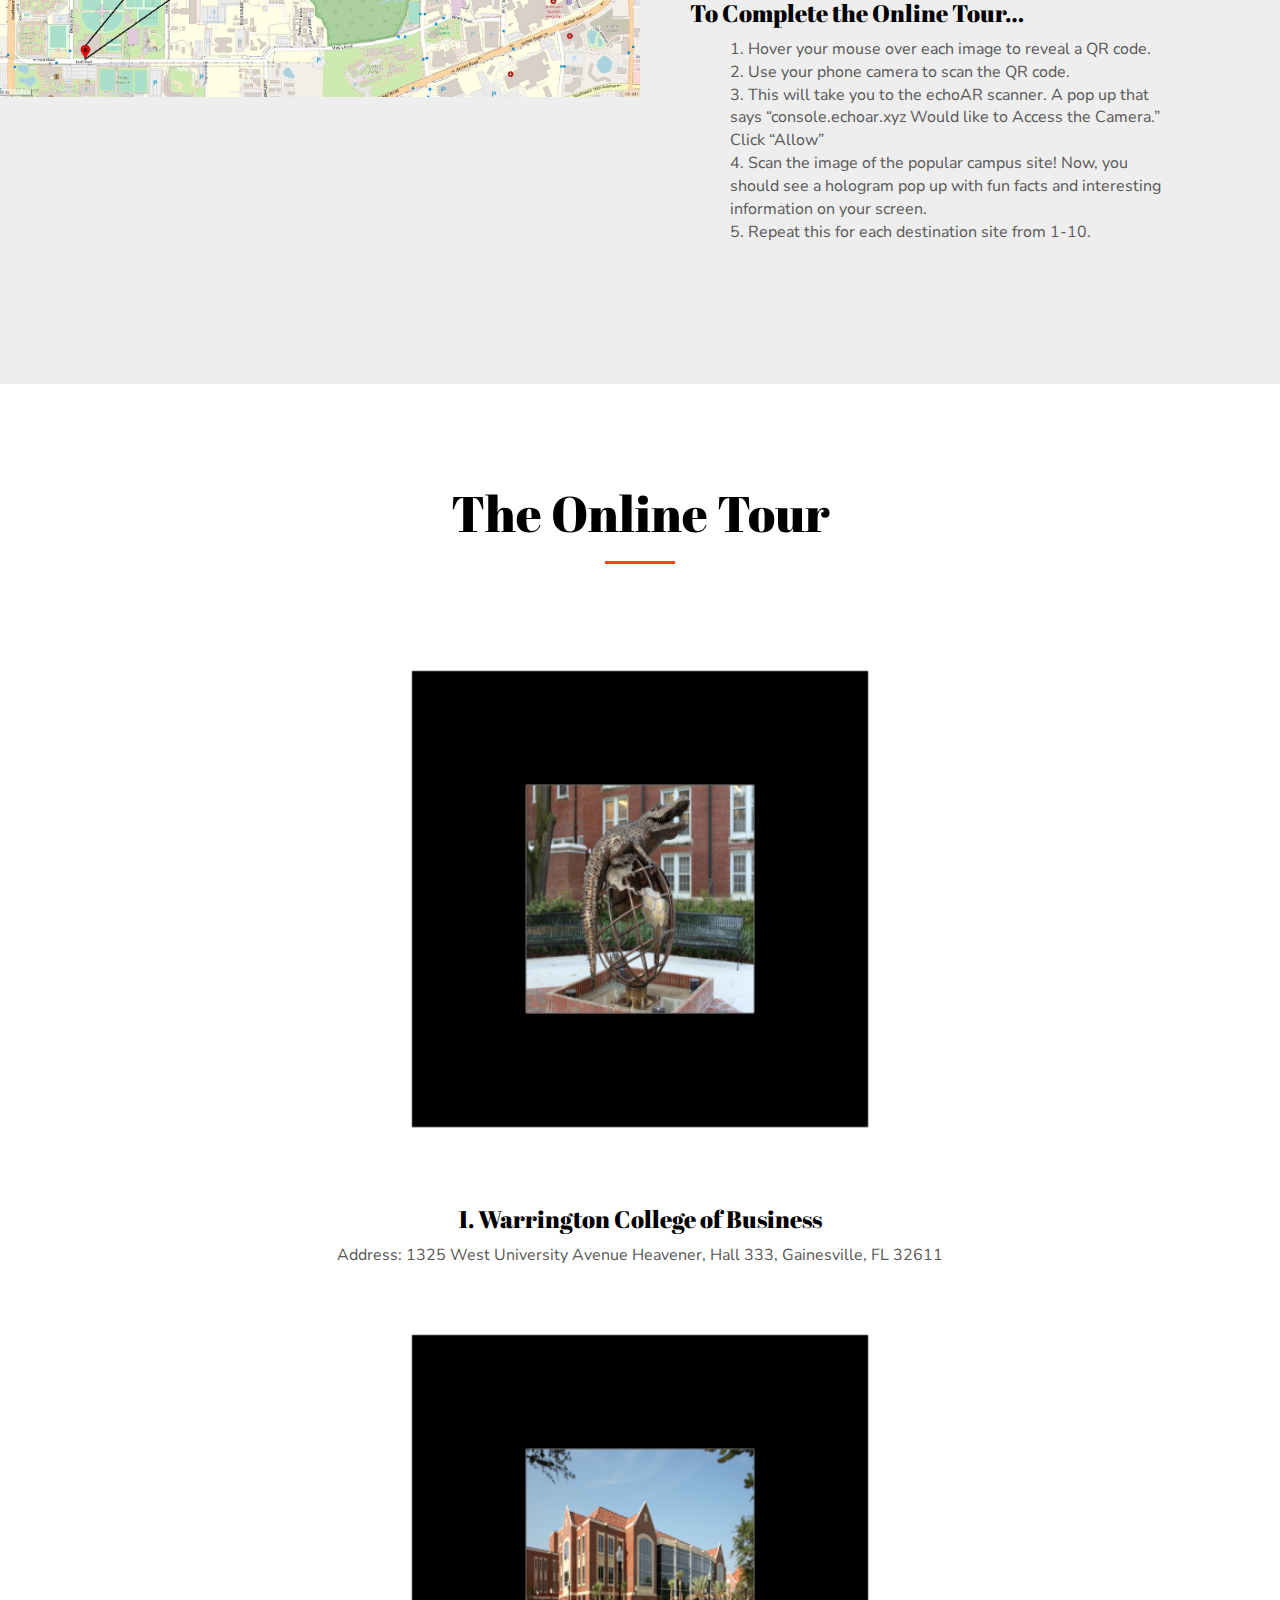
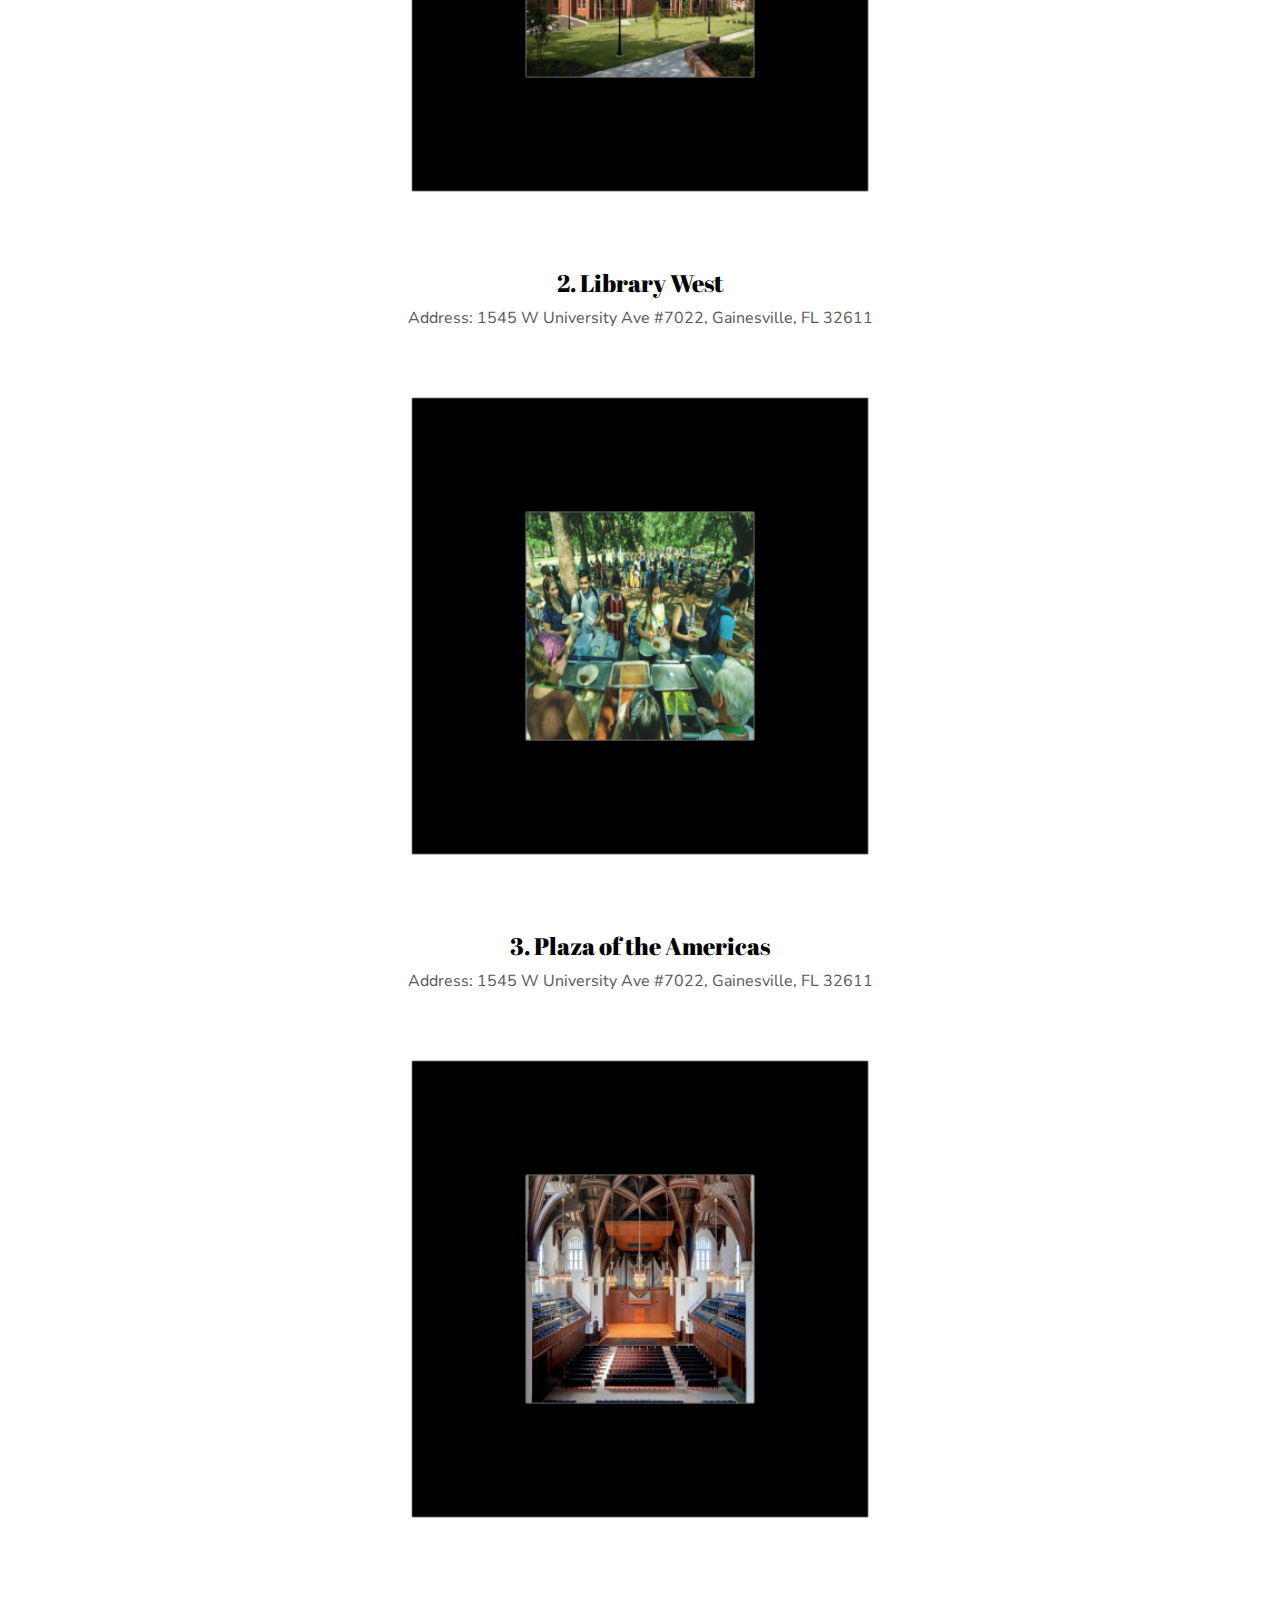
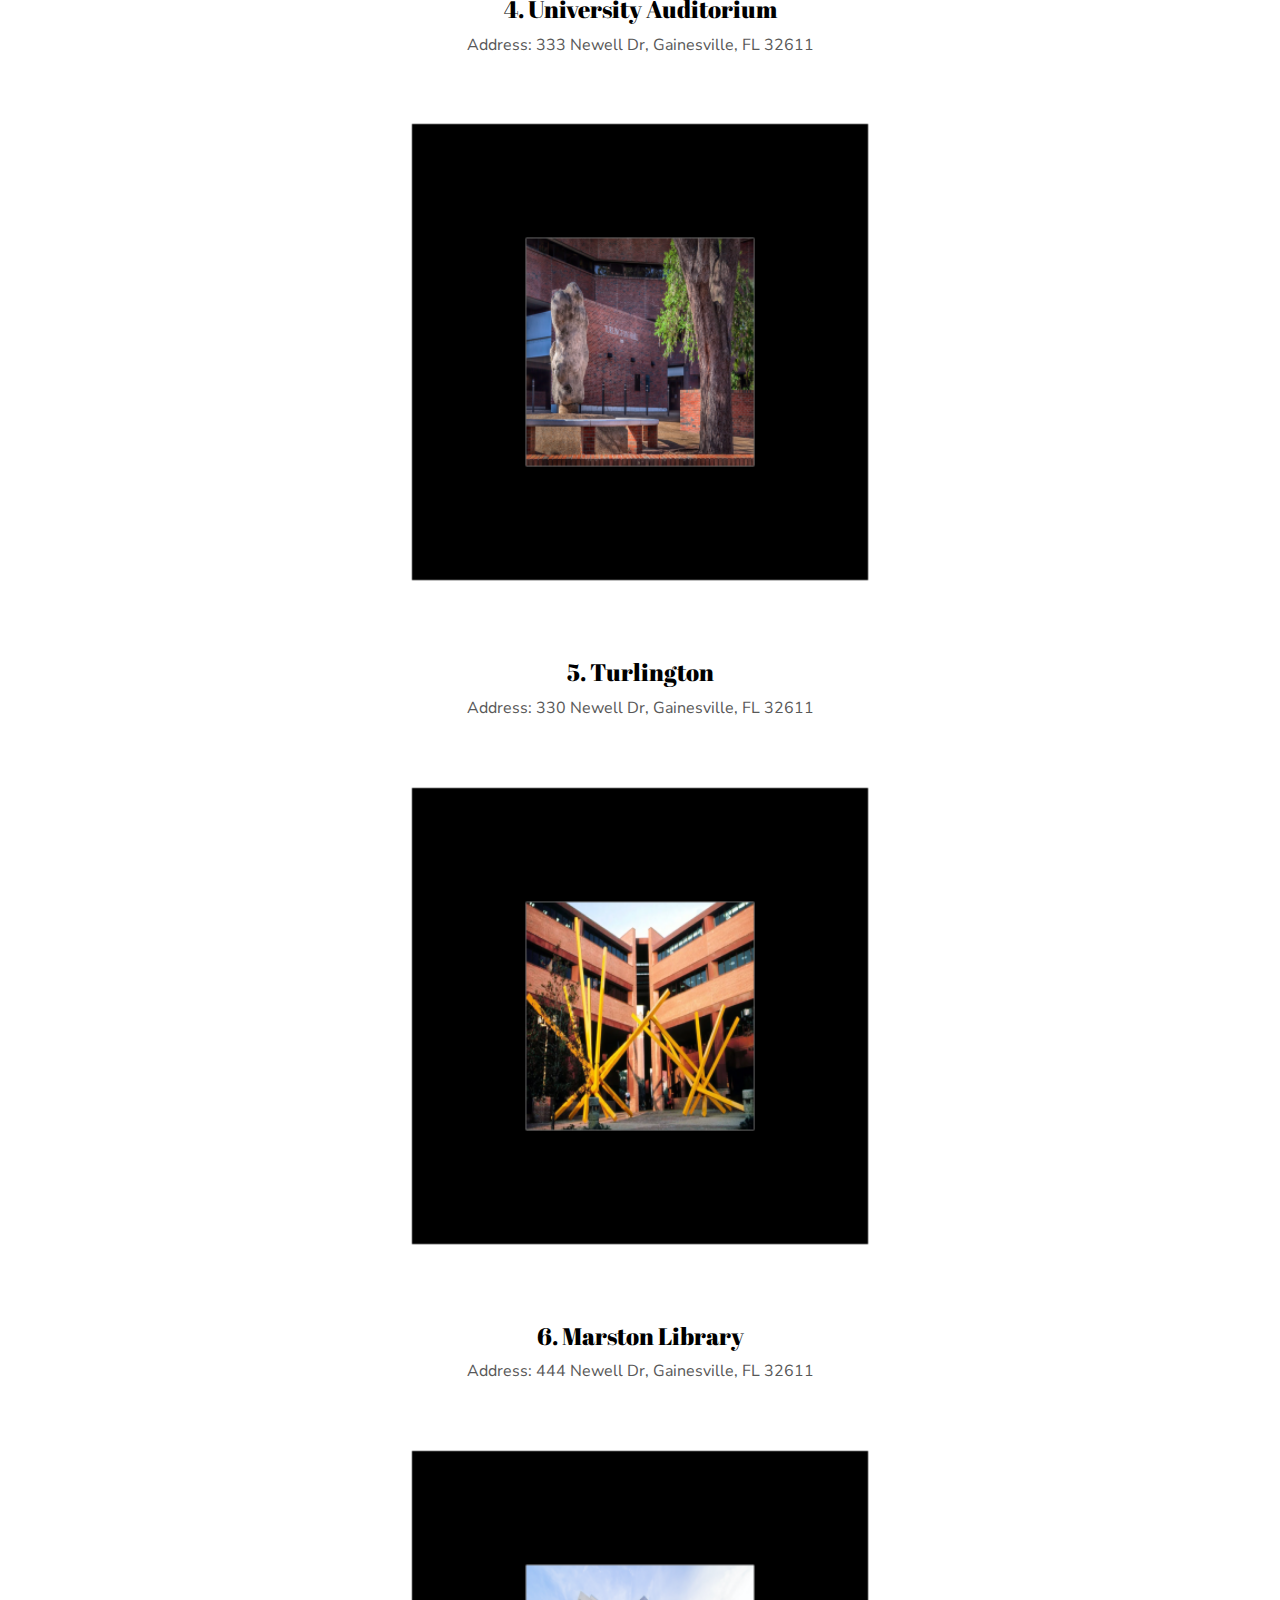
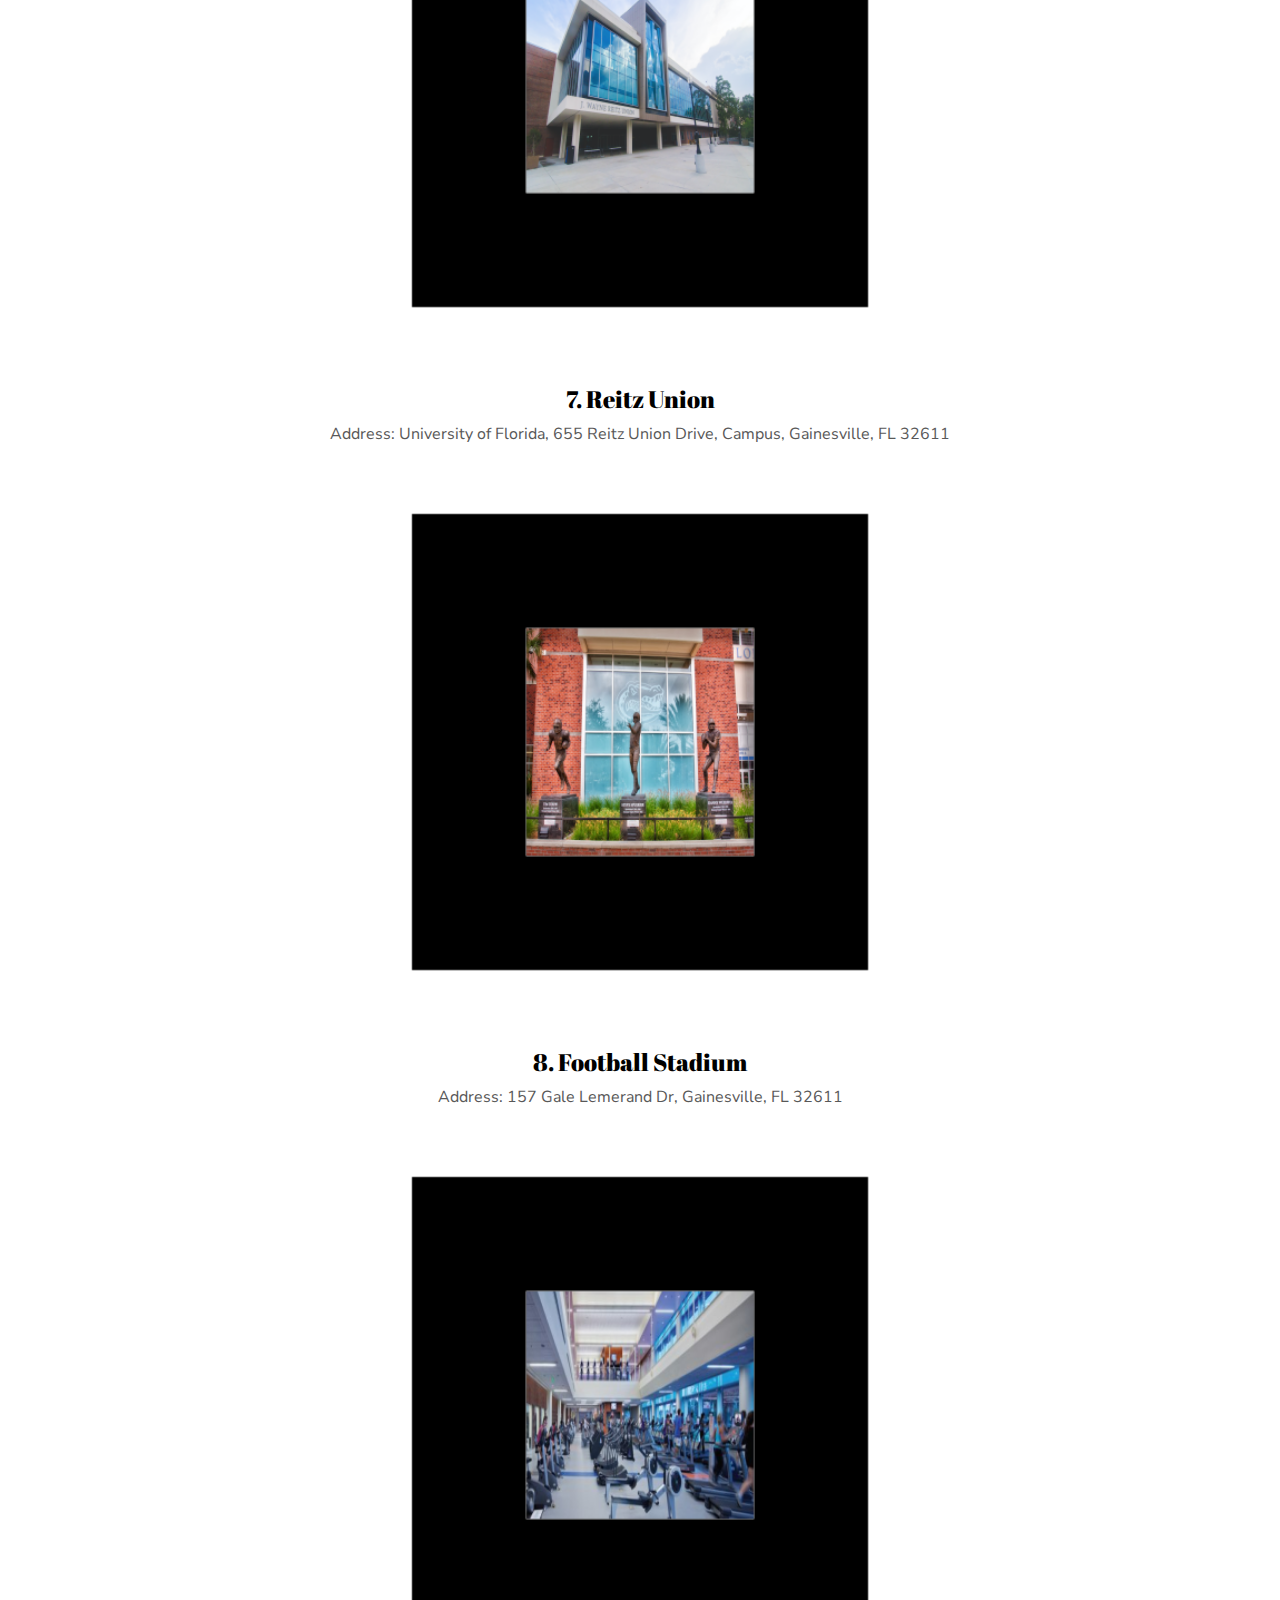
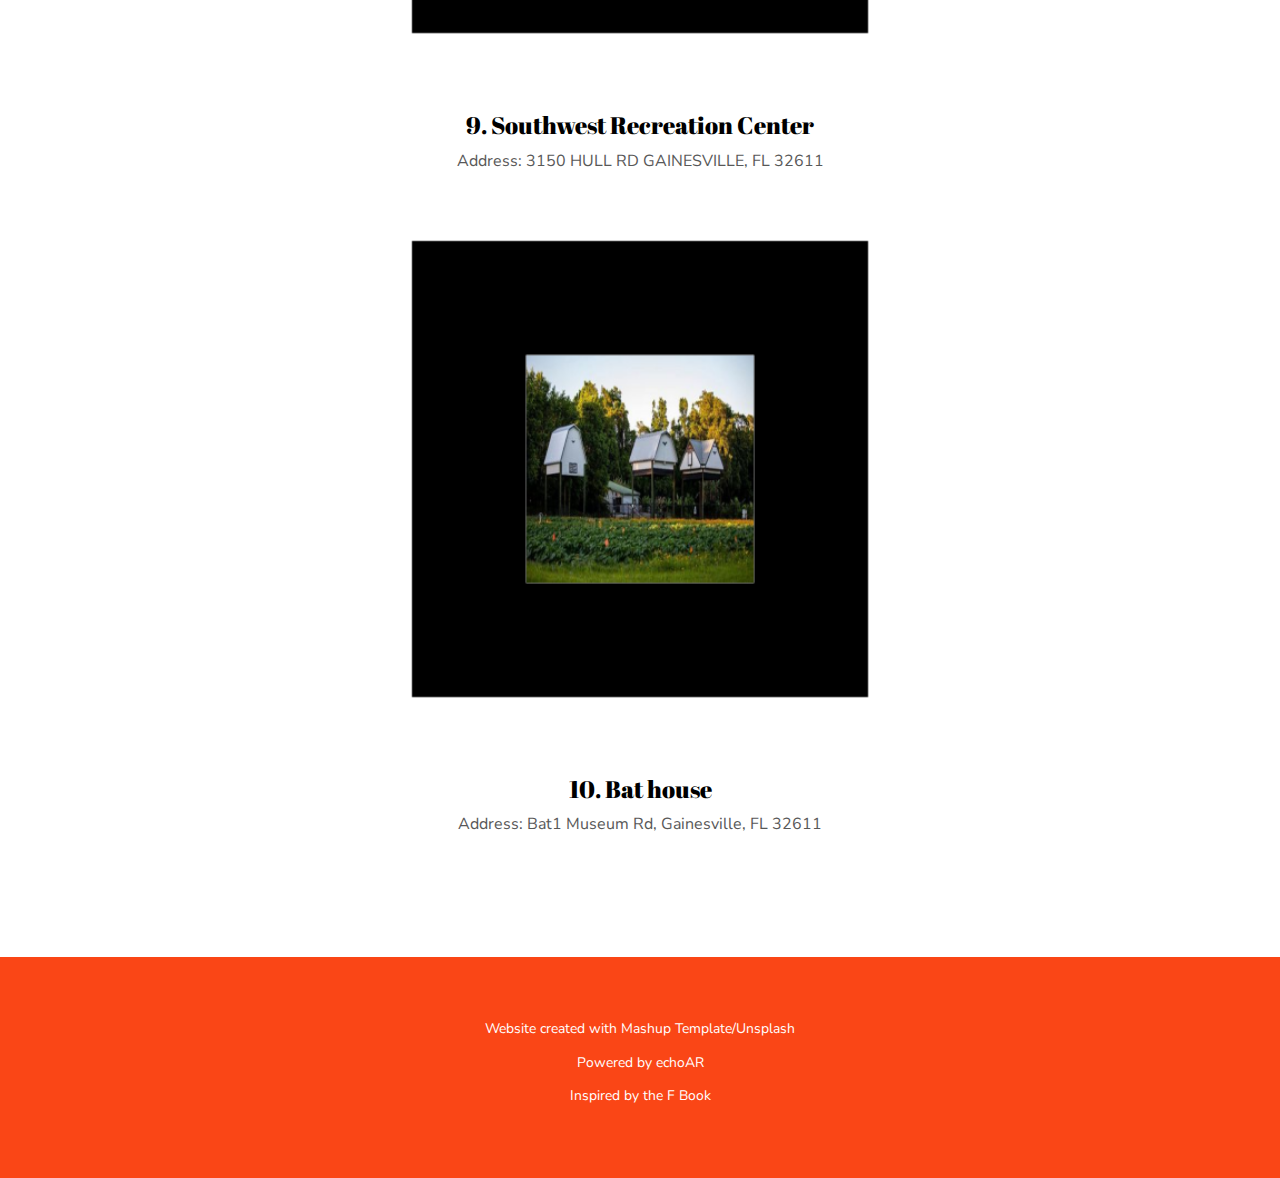
==== commit b5d6d654: "GIRLS WHO CODE :P" ====
--- a/index.html
+++ b/index.html
@@ -30,7 +30,7 @@
     </header>
     <!-- Add your site or app content here -->
     <div class="background-image-container white-text-container"
-        style="background-image: url('./assets/images/img-05.jpg')">
+        style="background-image: url('./assets/images/img-05test.jpg')">
         <div class="overlay"></div>
         <div class="container">
             <div class="row">
